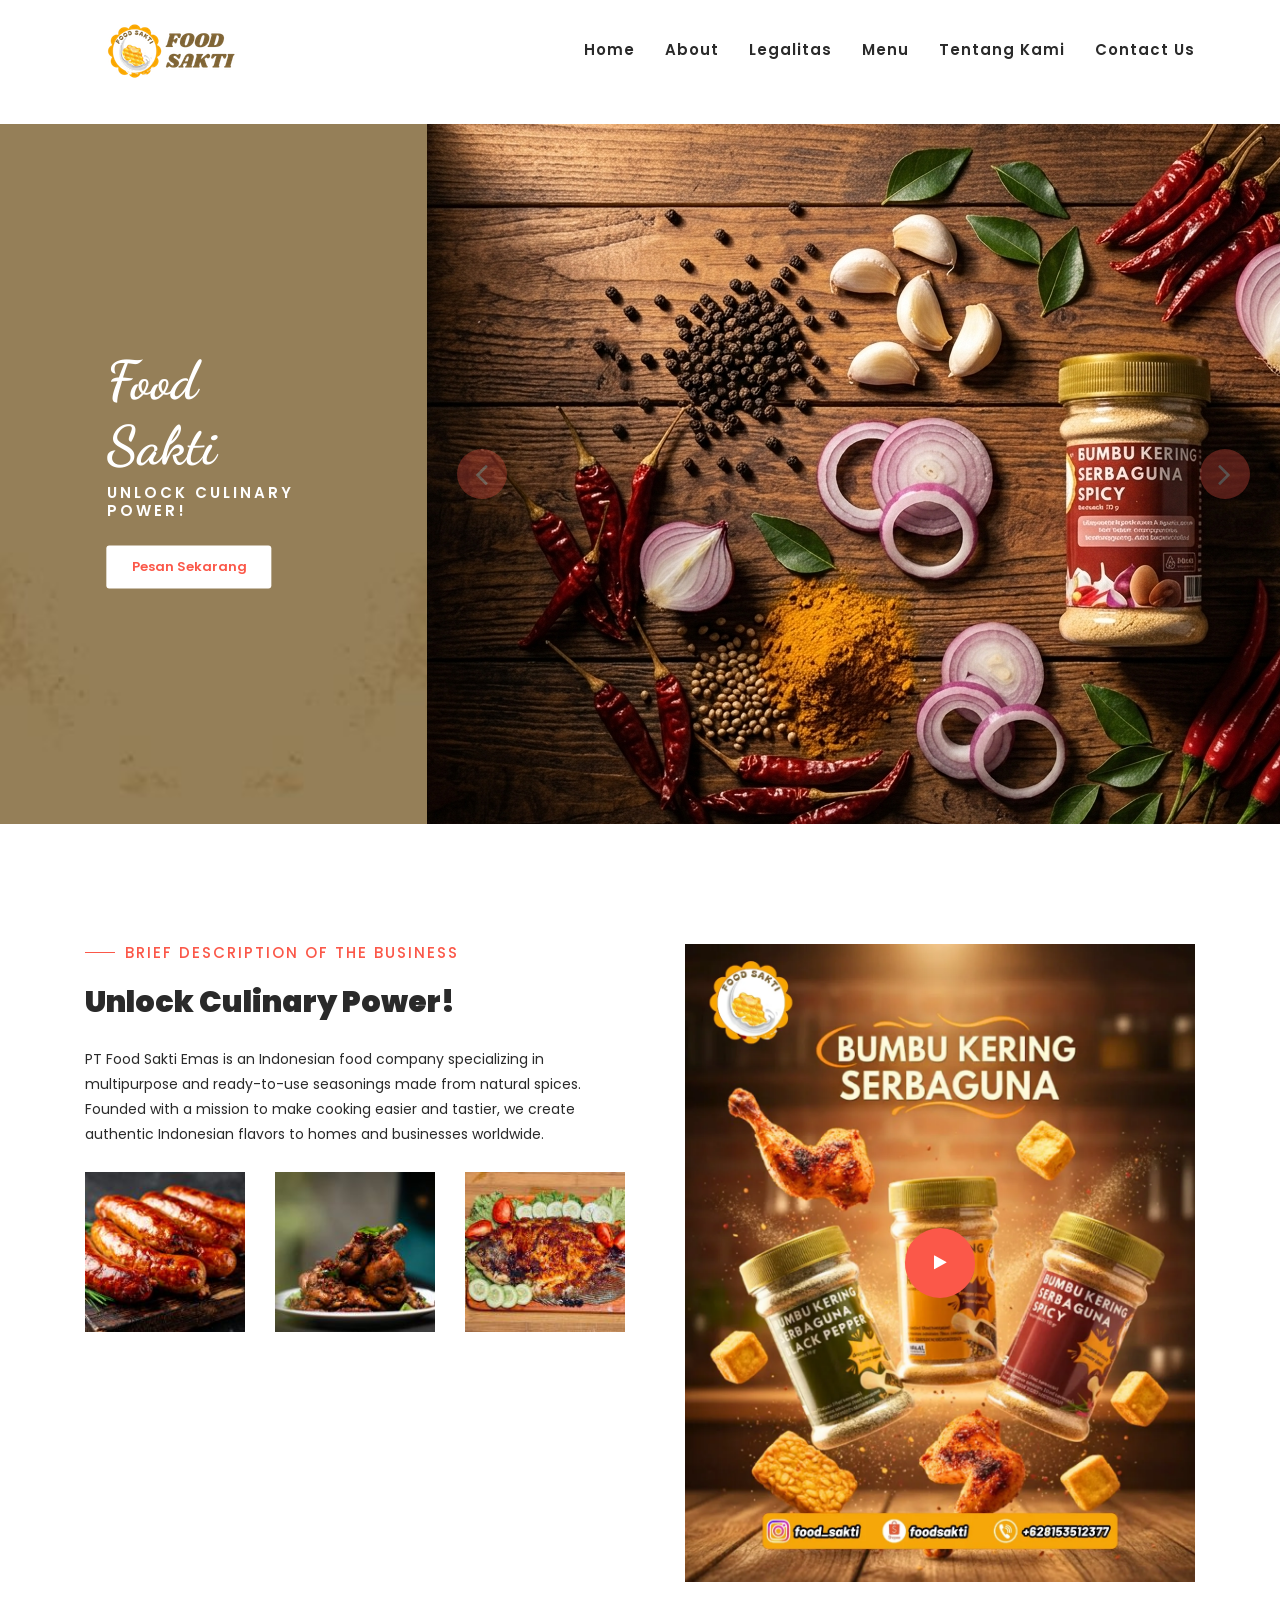
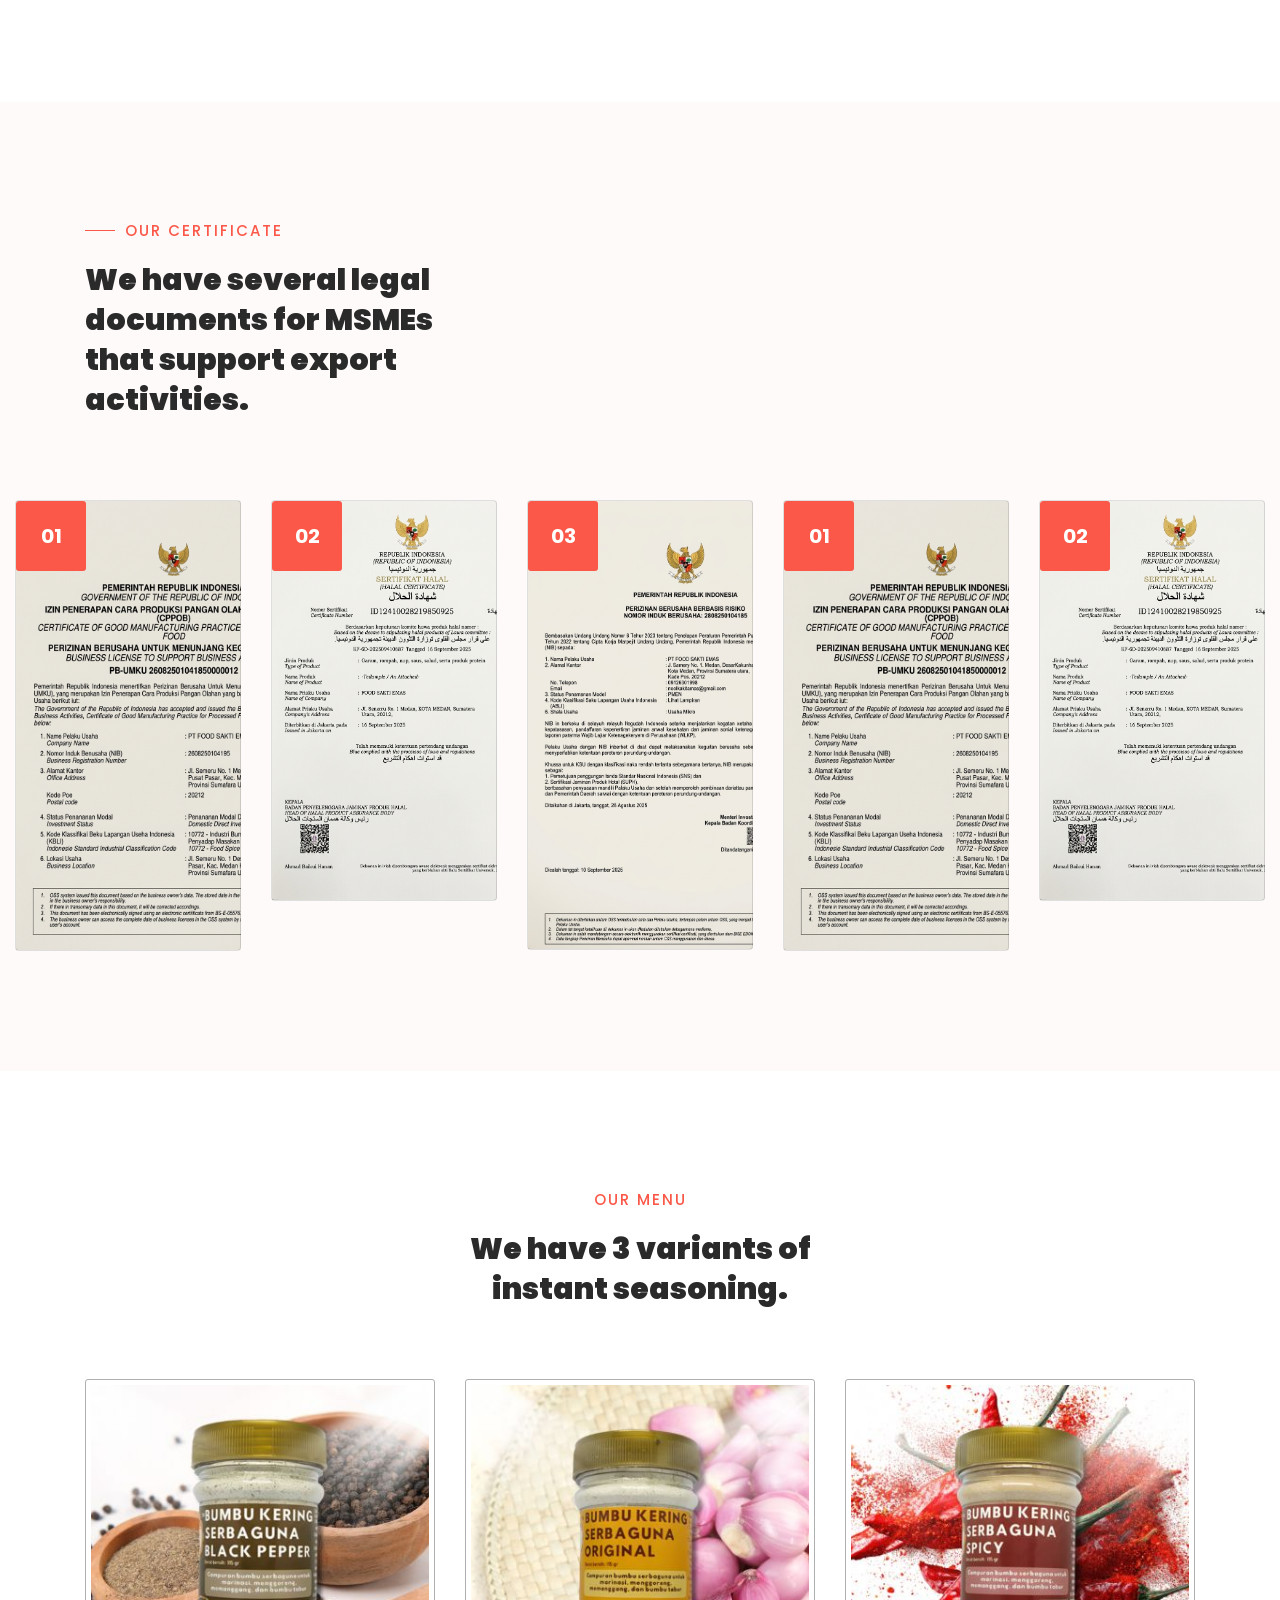
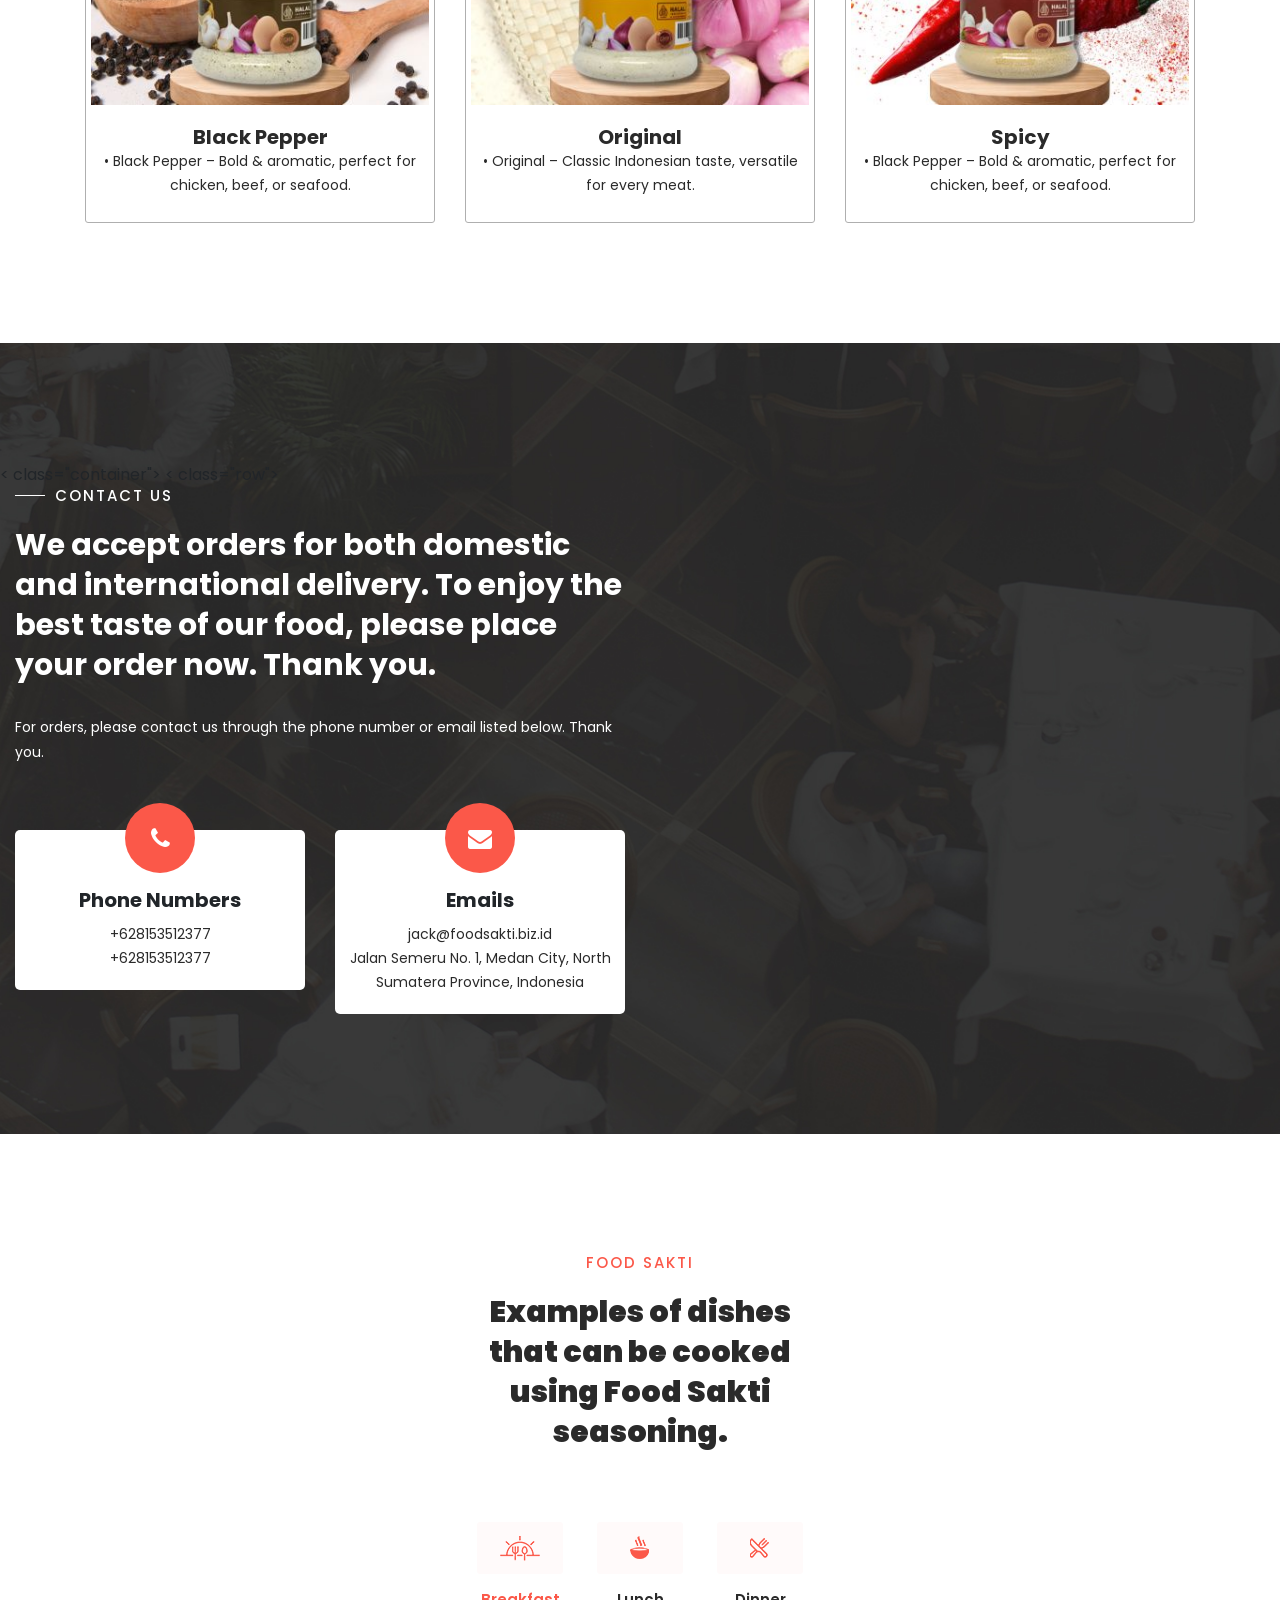
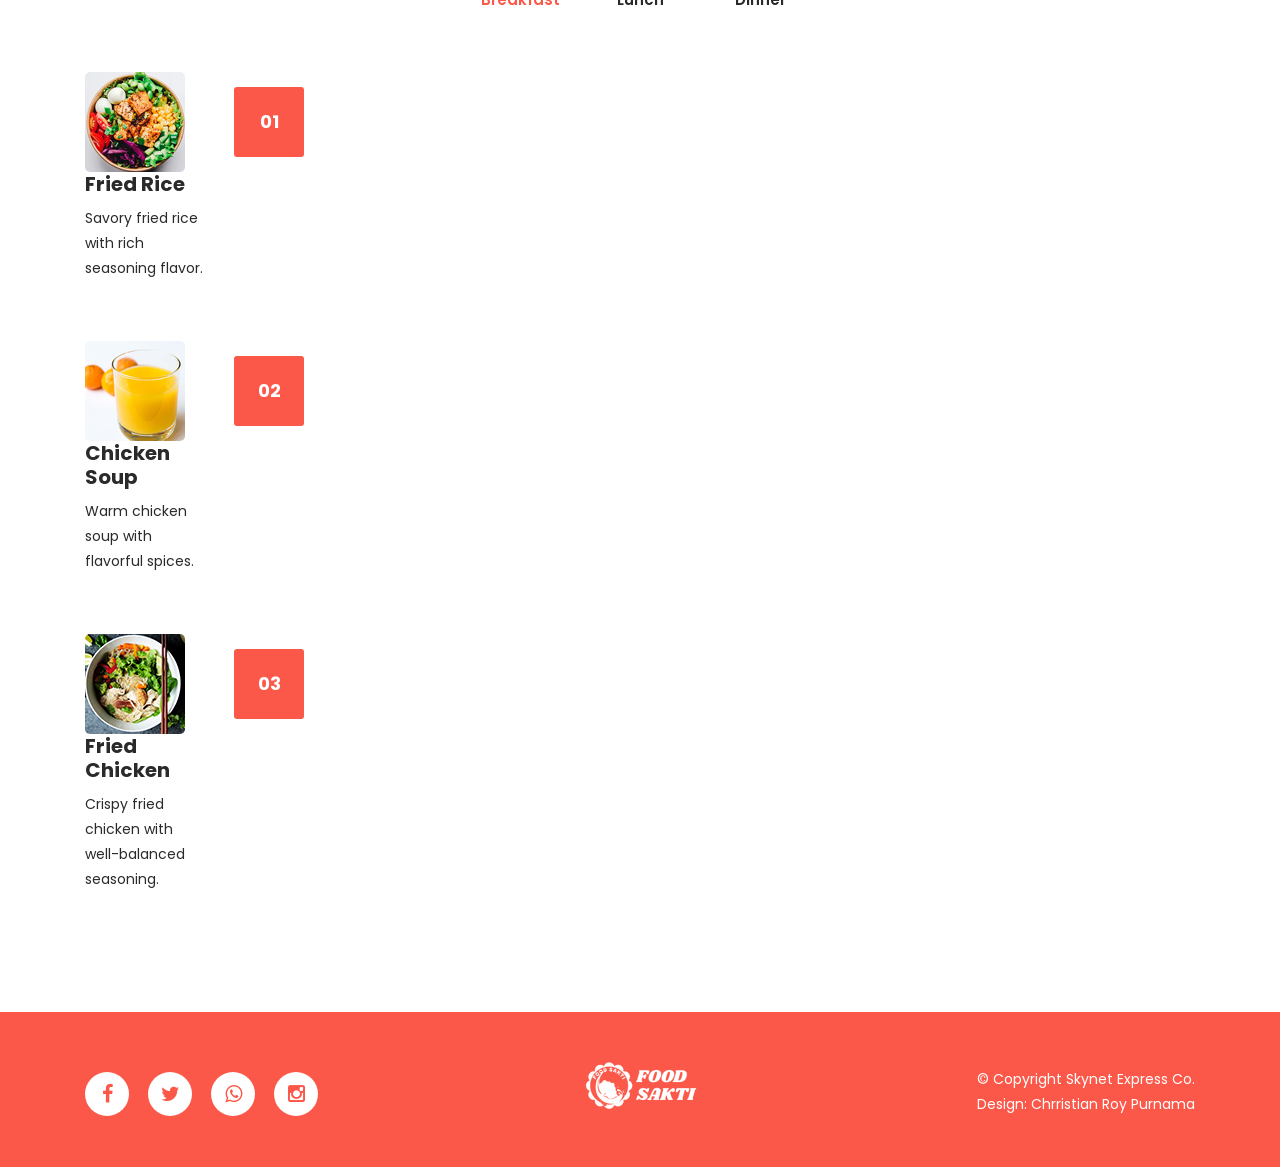
==== index.html @ 5af01b51 "first commit" ====
<!DOCTYPE html>
<html lang="en">

  <head>

    <meta charset="utf-8">
    <meta name="viewport" content="width=device-width, initial-scale=1, shrink-to-fit=no">
    <meta name="description" content="">
    <meta name="author" content="">
    <link href="https://fonts.googleapis.com/css?family=Poppins:100,200,300,400,500,600,700,800,900&display=swap" rel="stylesheet">
    <link href="https://fonts.googleapis.com/css2?family=Dancing+Script:wght@400;500;600;700&display=swap" rel="stylesheet">

    <title>Food Sakti - Unlock Culinary Power!</title>
<!--
    
TemplateMo 558 Klassy Cafe

https://templatemo.com/tm-558-klassy-cafe

-->
    <!-- Additional CSS Files -->
    <link rel="stylesheet" type="text/css" href="assets/css/bootstrap.min.css">

    <link rel="stylesheet" type="text/css" href="assets/css/font-awesome.css">

    <link rel="stylesheet" href="assets/css/templatemo-klassy-cafe.css">

    <link rel="stylesheet" href="assets/css/owl-carousel.css">

    <link rel="stylesheet" href="assets/css/lightbox.css">0

    </head>
    
    <body>
    
    <!-- ***** Preloader Start ***** -->
    <div id="preloader">
        <div class="jumper">
            <div></div>
            <div></div>
            <div></div>
        </div>
    </div>  
    <!-- ***** Preloader End ***** -->
    
    
    <!-- ***** Header Area Start ***** -->
    <header class="header-area header-sticky">
        <div class="container">
            <div class="row">
                <div class="col-12">
                    <nav class="main-nav">
                        <!-- ***** Logo Start ***** -->
                        <a href="index.html" class="logo">
                            <img src="assets/images/klassy-logo.png" align="klassy cafe html template">
                        </a>
                        <!-- ***** Logo End ***** -->
                        <!-- ***** Menu Start ***** -->
                        <ul class="nav">
                            <li class="scroll-to-section"><a href="#top" class="active">Home</a></li>
                            <li class="scroll-to-section"><a href="#about">About</a></li>
                           	
                        <!-- 
                            <li class="submenu">
                                <a href="javascript:;">Drop Down</a>
                                <ul>
                                    <li><a href="#">Drop Down Page 1</a></li>
                                    <li><a href="#">Drop Down Page 2</a></li>
                                    <li><a href="#">Drop Down Page 3</a></li>
                                </ul>
                            </li>
                        -->
                            <li class="scroll-to-section"><a href="#menu">Legalitas</a></li>
                            <li class="scroll-to-section"><a href="#chefs">Menu</a></li> 
                            <li class="scroll-to-section"><a href="hal2.html">tentang kami</a></li>
                            </li>
                            <!-- <li class=""><a rel="sponsored" href="https://templatemo.com" target="_blank">External URL</a></li> -->
                            <li class="scroll-to-section"><a href="#reservation">Contact Us</a></li> 
                        </ul>        
                        <a class='menu-trigger'>
                            <span>Menu</span>
                        </a>
                        <!-- ***** Menu End ***** -->
                    </nav>
                </div>
            </div>
        </div>
    </header>
    <!-- ***** Header Area End ***** -->

    <!-- ***** Main Banner Area Start ***** -->
    <div id="top">
        <div class="container-fluid">
            <div class="row">
                <div class="col-lg-4">
                    <div class="left-content">
                        <div class="inner-content">
                            <h4>Food Sakti</h4>
                            <h6>Unlock Culinary Power!</h6>
                            <div class="main-white-button scroll-to-section">
                                <a href="https://tr.ee/MQT4Ow40vq">Pesan Sekarang</a>
                            </div>
                        </div>
                    </div>
                </div>
                <div class="col-lg-8">
                    <div class="main-banner header-text">
                        <div class="Modern-Slider">
                          <!-- Item -->
                          <div class="item">
                            <div class="img-fill">
                                <img src="assets/images/slide-01.png" alt="">
                            </div>
                          </div>
                          <!-- // Item -->
                          <!-- Item -->
                          <div class="item">
                            <div class="img-fill">
                                <img src="assets/images/slide-02.png" alt="">
                            </div>
                          </div>
                          <!-- // Item -->
                          <!-- Item -->
                          <div class="item">
                            <div class="img-fill">
                                <img src="assets/images/slide-03.png" alt="">
                            </div>
                          </div>
                          <!-- // Item -->
                        </div>
                    </div>
                </div>
            </div>
        </div>
    </div>
    <!-- ***** Main Banner Area End ***** -->

    <!-- ***** About Area Starts ***** -->
    <section class="section" id="about">
        <div class="container">
            <div class="row">
                <div class="col-lg-6 col-md-6 col-xs-12">
                    <div class="left-text-content">
                        <div class="section-heading">
                            <h6>Brief description of the business</h6>
                            <h2>Unlock Culinary Power!</h2>
                        </div>
                        <p>PT Food Sakti Emas is an Indonesian food company specializing in multipurpose and ready-to-use seasonings made from natural spices. Founded with a mission to make cooking easier and tastier, we create authentic Indonesian flavors to homes and businesses worldwide.</p>
                        <div class="row">
                            <div class="col-4">
                                <img src="assets/images/about-thumb-01.jpg" alt="">
                            </div>
                            <div class="col-4">
                                <img src="assets/images/about-thumb-02.jpg" alt="">
                            </div>
                            <div class="col-4">
                                <img src="assets/images/about-thumb-03.jpg" alt="">
                            </div>
                        </div>
                    </div>
                </div>
                <div class="col-lg-6 col-md-6 col-xs-12">
                    <div class="right-content">
                        <div class="thumb">
                            <a rel="nofollow" href="http://youtube.com"><i class="fa fa-play"></i></a>
                            <img src="assets/images/about-video-bg.jpg" alt="">
                        </div>
                    </div>
                </div>
            </div>
        </div>
    </section>
    <!-- ***** About Area Ends ***** -->

    <!-- ***** Menu Area Starts ***** -->
    <section class="section" id="menu">
        <div class="container">
            <div class="row">
                <div class="col-lg-4">
                    <div class="section-heading">
                        <h6>Our certificate</h6>
                        <h2>We have several legal documents for MSMEs that support export activities.</h2>
                    </div>
                </div>
            </div>
        </div>
        <div class="menu-item-carousel">
            <div class="col-lg-12">
                <div class="owl-menu-item owl-carousel">
                    <div class="item">
                        <div class='card card1'>
                            <div class="price"><h6>01</h6></div>
                            <div class='info'>
                              <h1 class='title'>Certificate CPPOB</h1>
                              <p class='description'>A CPPOB Certificate is an official document issued by an authorized authority confirming that a company applies Good Processed Food Manufacturing Practices in producing and handling food products.</p>
                              <div class="main-text-button">
                                  <div class="scroll-to-section"><a href="#reservation">Make Reservation <i class="fa fa-angle-down"></i></a></div>
                              </div>
                            </div>
                        </div>
                    </div>
                    <div class="item">
                        <div class='card card2'>
                            <div class="price"><h6>02</h6></div>
                            <div class='info'>
                              <h1 class='title'>Certificate Halal</h1>
                              <p class='description'>A Halal Certificate is an official document issued by an authorized institution stating that a product complies with Islamic law and is permissible for consumption by Muslims.</p>
                              <div class="main-text-button">
                                  <div class="scroll-to-section"><a href="#reservation">Make Reservation <i class="fa fa-angle-down"></i></a></div>
                              </div>
                            </div>
                        </div>
                    </div>
                    <div class="item">
                        <div class='card card3'>
                            <div class="price"><h6>03</h6></div>
                            <div class='info'>
                              <h1 class='title'>Risk-Based Business Licensing</h1>
                              <p class='description'>A Risk-Based Business Licensing Certificate is an official document issued by the government that certifies a business has obtained permission to operate according to its risk level.</p>
                              <div class="main-text-button">
                                  <div class="scroll-to-section"><a href="#reservation">Make Reservation <i class="fa fa-angle-down"></i></a></div>
                              </div>
                            </div>
                        </div>
                    </div>
                </div>
            </div>
        </div>
    </section>
    <!-- ***** Menu Area Ends ***** -->

    <!-- ***** Chefs Area Starts ***** -->
    <section class="section" id="chefs">
        <div class="container">
            <div class="row">
                <div class="col-lg-4 offset-lg-4 text-center">
                    <div class="section-heading">
                        <h6>Our Menu</h6>
                        <h2>We have 3 variants of instant seasoning.</h2>
                    </div>
                </div>
            </div>
            <div class="row">
                <div class="col-lg-4">
                    <div class="chef-item">
                        <div class="thumb">
                            <div class="overlay"></div>
                            <ul class="social-icons">
                                <li><a href="#"><i class="fa fa-facebook"></i></a></li>
                                <li><a href="#"><i class="fa fa-twitter"></i></a></li>
                                <li><a href="#"><i class="fa fa-instagram"></i></a></li>
                            </ul>
                            <img src="assets/images/chefs-01.jpg" alt="Chef #1">
                        </div>
                        <div class="down-content">
                            <h4>Black Pepper</h4>
                            <span>•	Black Pepper – Bold & aromatic, perfect for chicken, beef, or seafood. </span>
                        </div>
                    </div>
                </div>
                <div class="col-lg-4">
                    <div class="chef-item">
                        <div class="thumb">
                            <div class="overlay"></div>
                            <ul class="social-icons">
                                <li><a href="#"><i class="fa fa-facebook"></i></a></li>
                                <li><a href="#"><i class="fa fa-twitter"></i></a></li>
                                <li><a href="#"><i class="fa fa-behance"></i></a></li>
                            </ul>
                            <img src="assets/images/chefs-02.jpg" alt="Chef #2">
                        </div>
                        <div class="down-content">
                            <h4>Original</h4>
                            <span>•	Original – Classic Indonesian taste, versatile for every meat. </span>
                        </div>
                    </div>
                </div>
                <div class="col-lg-4">
                    <div class="chef-item">
                        <div class="thumb">
                            <div class="overlay"></div>
                            <ul class="social-icons">
                                <li><a href="#"><i class="fa fa-facebook"></i></a></li>
                                <li><a href="#"><i class="fa fa-twitter"></i></a></li>
                                <li><a href="#"><i class="fa fa-google"></i></a></li>
                            </ul>
                            <img src="assets/images/chefs-03.jpg" alt="Chef #3">
                        </div>
                        <div class="down-content">
                            <h4>Spicy</h4>
                            <span>•	Black Pepper – Bold & aromatic, perfect for chicken, beef, or seafood. </span>
                        </div>
                    </div>
                </div>
            </div>
        </div>
    </section>
    <!-- ***** Chefs Area Ends ***** -->

    <!-- ***** Reservation Us Area Starts ***** -->
    <section class="section" id="reservation">
        < class="container">
            < class="row">
                <div class="col-lg-6 align-self-center">
                    <div class="left-text-content">
                        <div class="section-heading">
                            <h6>Contact Us</h6>
                            <h2>We accept orders for both domestic and international delivery. To enjoy the best taste of our food, please place your order now. Thank you.</h2>
                        </div>
                        <p>For orders, please contact us through the phone number or email listed below. Thank you.</p>
                        <div class="row">
                            <div class="col-lg-6">
                                <div class="phone">
                                    <i class="fa fa-phone"></i>
                                    <h4>Phone Numbers</h4>
                                    <span><a href="tel:+628153512377">+628153512377</a><br><a href="tel:+628153512377">+628153512377</a></span>
                                </div>
                            </div>
                            <div class="col-lg-6">
                                <div class="message">
                                    <i class="fa fa-envelope"></i>
                                    <h4>Emails</h4>
                                    <span><a href="mailto:jack@foodsakti.biz.id">jack@foodsakti.biz.id</a><br><a href="#">Jalan Semeru No. 1, Medan City, North Sumatera Province, Indonesia</a></span>
                                </div>
                            </div>
                        </div>
                    </div>
                </div>          
                    </div>
                </div>
            </div>
        </div>
    </section>
    <!-- ***** Reservation Area Ends ***** -->

    <!-- ***** Menu Area Starts ***** -->
    <section class="section" id="offers">
        <div class="container">
            <div class="row">
                <div class="col-lg-4 offset-lg-4 text-center">
                    <div class="section-heading">
                        <h6>Food Sakti</h6>
                        <h2>Examples of dishes that can be cooked using Food Sakti seasoning.</h2>
                    </div>
                </div>
            </div>
            <div class="row">
                <div class="col-lg-12">
                    <div class="row" id="tabs">
                        <div class="col-lg-12">
                            <div class="heading-tabs">
                                <div class="row">
                                    <div class="col-lg-6 offset-lg-3">
                                        <ul>
                                          <li><a href='#tabs-1'><img src="assets/images/tab-icon-01.png" alt="">Breakfast</a></li>
                                          <li><a href='#tabs-2'><img src="assets/images/tab-icon-02.png" alt="">Lunch</a></a></li>
                                          <li><a href='#tabs-3'><img src="assets/images/tab-icon-03.png" alt="">Dinner</a></a></li>
                                        </ul>
                                    </div>
                                </div>
                            </div>
                        </div>
                        <div class="col-lg-12">
                            <section class='tabs-content'>
                                <article id='tabs-1'>
                                    <div class="row">
                                        <div class="col-lg-6">
                                            <div class="row">
                                                <div class="left-list">
                                                    <div class="col-lg-12">
                                                        <div class="tab-item">
                                                            <img src="assets/images/tab-item-01.png" alt="">
                                                            <h4>Fried Rice</h4>
                                                            <p>Savory fried rice with rich seasoning flavor.</p>
                                                            <div class="price">
                                                                <h6>01</h6>
                                                            </div>
                                                        </div>
                                                    </div>
                                                    <div class="col-lg-12">
                                                        <div class="tab-item">
                                                            <img src="assets/images/tab-item-02.png" alt="">
                                                            <h4>Chicken Soup</h4>
                                                            <p>Warm chicken soup with flavorful spices.</p>
                                                            <div class="price">
                                                                <h6>02</h6>
                                                            </div>
                                                        </div>
                                                    </div>
                                                    <div class="col-lg-12">
                                                        <div class="tab-item">
                                                            <img src="assets/images/tab-item-03.png" alt="">
                                                            <h4>Fried Chicken</h4>
                                                            <p>Crispy fried chicken with well-balanced seasoning.</p>
                                                            <div class="price">
                                                                <h6>03</h6>
                                                            </div>
                                                        </div>
                                                    </div>
                                                </div>
                                            </div>
                                        </div>
                                        <div class="col-lg-6">
                                            <div class="row">
                                                <div class="right-list">
                                                    
                                                    
                                                </div>
                                            </div>
                                        </div>
                                    </div>
                                </article>  
                                <article id='tabs-2'>
                                    <div class="row">
                                        <div class="col-lg-6">
                                            <div class="row">
                                                <div class="left-list">
                                                    <div class="col-lg-12">
                                                        <div class="tab-item">
                                                            <img src="assets/images/tab-item-04.png" alt="">
                                                            <h4>Fried Noodles</h4>
                                                            <p>Delicious stir-fried noodles with a tasty seasoning mix.</p>
                                                            <div class="price">
                                                                <h6>04</h6>
                                                            </div>
                                                        </div>
                                                    </div>
                                                    <div class="col-lg-12">
                                                        <div class="tab-item">
                                                            <img src="assets/images/tab-item-05.png" alt="">
                                                            <h4>Stir-Fried Vegetables</h4>
                                                            <p>Fresh vegetables stir-fried with savory seasoning.</p>
                                                            <div class="price">
                                                                <h6>05</h6>
                                                            </div>
                                                        </div>
                                                    </div>
                                                    <div class="col-lg-12">
                                                        <div class="tab-item">
                                                            <img src="assets/images/tab-item-06.png" alt="">
                                                            <h4>Grilled Chicken</h4>
                                                            <p>Grilled chicken with aromatic spices.</p>
                                                            <div class="price">
                                                                <h6>06</h6>
                                                            </div>
                                                        </div>
                                                    </div>
                                                </div>
                                            </div>
                                        </div>
                                        <div class="col-lg-6">
                                            <div class="row">
                                                <div class="right-list">
                                                    
                                                </div>
                                            </div>
                                        </div>
                                    </div>
                                </article>  
                                <article id='tabs-3'>
                                    <div class="row">
                                        <div class="col-lg-6">
                                            <div class="row">
                                                <div class="left-list">
                                                    <div class="col-lg-12">
                                                        <div class="tab-item">
                                                            <img src="assets/images/tab-item-05.png" alt="">
                                                            <h4>Egg Fried Rice</h4>
                                                            <p>Simple egg fried rice with rich flavor.</p>
                                                            <div class="price">
                                                                <h6>07</h6>
                                                            </div>
                                                        </div>
                                                    </div>
                                                    <div class="col-lg-12">
                                                        <div class="tab-item">
                                                            <img src="assets/images/tab-item-03.png" alt="">
                                                            <h4>Tofu and Tempeh Stir Fry</h4>
                                                            <p>Tasty tofu and tempeh with savory seasoning.</p>
                                                            <div class="price">
                                                                <h6>08</h6>
                                                            </div>
                                                        </div>
                                                    </div>
                                                    <div class="col-lg-12">
                                                        <div class="tab-item">
                                                            <img src="assets/images/tab-item-02.png" alt="">
                                                            <h4>Seafood Fried Rice</h4>
                                                            <p>Flavorful fried rice with seafood taste.</p>
                                                            <div class="price">
                                                                <h6>09</h6>
                                                            </div>
                                                        </div>
                                                    </div>
                                                </div>
                                            </div>
                                        </div>
                                        <div class="col-lg-6">
                                            <div class="row">
                                                <div class="right-list">
                                                    
                                                </div>
                                            </div>
                                        </div>
                                    </div>
                                </article>   
                            </section>
                        </div>
                    </div>
                </div>
            </div>
        </div>
    </section>
    <!-- ***** Chefs Area Ends ***** --> 
    
    <!-- ***** Footer Start ***** -->
    <footer>
        <div class="container">
            <div class="row">
                <div class="col-lg-4 col-xs-12">
                    <div class="right-text-content">
                            <ul class="social-icons">
                                <li><a href=""><i class="fa fa-facebook"></i></a></li>
                                <li><a href=""><i class="fa fa-twitter"></i></a></li>
                                <li><a href="https://tr.ee/cF00LpeWxm"><i class="fa fa-whatsapp"></i></a></li>
                                <li><a href="https://tr.ee/MQT4Ow40vq"><i class="fa fa-instagram"></i></a></li>
                            </ul>
                    </div>
                </div>
                <div class="col-lg-4">
                    <div class="logo">
                        <a href="index.html"><img src="assets/images/putih.png" alt=""></a>
                    </div>
                </div>
                <div class="col-lg-4 col-xs-12">
                    <div class="left-text-content">
                        <p>© Copyright Skynet Express Co.
                        
                        <br>Design: Chrristian Roy Purnama</p>
                    </div>
                </div>
            </div>
        </div>
    </footer>

    <!-- jQuery -->
    <script src="assets/js/jquery-2.1.0.min.js"></script>

    <!-- Bootstrap -->
    <script src="assets/js/popper.js"></script>
    <script src="assets/js/bootstrap.min.js"></script>

    <!-- Plugins -->
    <script src="assets/js/owl-carousel.js"></script>
    <script src="assets/js/accordions.js"></script>
    <script src="assets/js/datepicker.js"></script>
    <script src="assets/js/scrollreveal.min.js"></script>
    <script src="assets/js/waypoints.min.js"></script>
    <script src="assets/js/jquery.counterup.min.js"></script>
    <script src="assets/js/imgfix.min.js"></script> 
    <script src="assets/js/slick.js"></script> 
    <script src="assets/js/lightbox.js"></script> 
    <script src="assets/js/isotope.js"></script> 
    
    <!-- Global Init -->
    <script src="assets/js/custom.js"></script>
    <script>

        $(function() {
            var selectedClass = "";
            $("p").click(function(){
            selectedClass = $(this).attr("data-rel");
            $("#portfolio").fadeTo(50, 0.1);
                $("#portfolio div").not("."+selectedClass).fadeOut();
            setTimeout(function() {
              $("."+selectedClass).fadeIn();
              $("#portfolio").fadeTo(50, 1);
            }, 500);
                
            });
        });

    </script>
  </body>
</html>
---- assets/css/templatemo-klassy-cafe.css ----
/*

TemplateMo 558 Klassy Cafe

https://templatemo.com/tm-558-klassy-cafe

*/

/* ---------------------------------------------
Table of contents
------------------------------------------------
01. font & reset css
02. reset
03. global styles
04. header
05. banner
06. features
07. testimonials
08. contact
09. footer
10. preloader
11. search
12. portfolio

--------------------------------------------- */
/* 
---------------------------------------------
font & reset css
--------------------------------------------- 
*/
@import url("https://fonts.googleapis.com/css?family=Poppins:100,200,300,400,500,600,700,800,900");
/* 
---------------------------------------------
reset
--------------------------------------------- 
*/
html, body, div, span, applet, object, iframe, h1, h2, h3, h4, h5, h6, p, blockquote, div
pre, a, abbr, acronym, address, big, cite, code, del, dfn, em, font, img, ins, kbd, q,
s, samp, small, strike, strong, sub, sup, tt, var, b, u, i, center, dl, dt, dd, ol, ul, li,
figure, header, nav, section, article, aside, footer, figcaption {
  margin: 0;
  padding: 0;
  border: 0;
  outline: 0;
}

.clearfix:after {
  content: ".";
  display: block;
  clear: both;
  visibility: hidden;
  line-height: 0;
  height: 0;
}

.clearfix {
  display: inline-block;
}

html[xmlns] .clearfix {
  display: block;
}

* html .clearfix {
  height: 1%;
}

ul, li {
  padding: 0;
  margin: 0;
  list-style: none;
}

header, nav, section, article, aside, footer, hgroup {
  display: block;
}

* {
  box-sizing: border-box;
}

html, body {
  font-family: 'Poppins', sans-serif;
  font-weight: 400;
  background-color: #fff;
  font-size: 16px;
  -ms-text-size-adjust: 100%;
  -webkit-font-smoothing: antialiased;
  -moz-osx-font-smoothing: grayscale;
}

a {
  text-decoration: none !important;
}

h1, h2, h3, h4, h5, h6 {
  margin-top: 0px;
  margin-bottom: 0px;
}

ul {
  margin-bottom: 0px;
}

p {
  font-size: 14px;
  line-height: 25px;
  color: #2a2a2a;
}

/* 
---------------------------------------------
global styles
--------------------------------------------- 
*/
html,
body {
  background: #fff;
  font-family: 'Poppins', sans-serif;
}

::selection {
  background: #fb5849;
  color: #fff;
}

::-moz-selection {
  background: #fb5849;
  color: #fff;
}

@media (max-width: 991px) {
  html, body {
    overflow-x: hidden;
  }
  .mobile-top-fix {
    margin-top: 30px;
    margin-bottom: 0px;
  }
  .mobile-bottom-fix {
    margin-bottom: 30px;
  }
  .mobile-bottom-fix-big {
    margin-bottom: 60px;
  }
}

.main-white-button a {
  font-size: 13px;
  color: #fb5849;
  background-color: #fff;
  padding: 12px 25px;
  display: inline-block;
  border-radius: 3px;
  font-weight: 600;
  transition: all .3s;
}

.main-white-button a:hover {
  opacity: 0.9;
}

.main-text-button a {
  font-size: 13px;
  color: #fff;
  font-weight: 600;
  transition: all .3s;
}

.main-text-button a:hover {
  opacity: 0.9;
}

.section-heading h6 {
  position: relative;
  font-size: 15px;
  color: #fb5849;
  font-weight: 500;
  letter-spacing: 2px;
  text-transform: uppercase;
  padding-left: 40px;
}

.section-heading h6:before {
  width: 30px;
  height: 1px;
  content: '';
  position: absolute;
  left: 0;
  top: 8px;
  background-color: #fb5849;
}

.section-heading h2 {
  line-height: 40px;
  margin-top: 20px;
  margin-bottom: 25px; 
  font-size: 30px;
  font-weight: 900;
  color: #2a2a2a;
}


/* 
---------------------------------------------
header
--------------------------------------------- 
*/

.background-header {
  background-color: #fff;
  height: 80px!important;
  position: fixed!important;
  top: 0px;
  left: 0px;
  right: 0px;
  box-shadow: 0px 0px 10px rgba(0,0,0,0.15)!important;
}

.background-header .logo,
.background-header .main-nav .nav li a {
  color: #1e1e1e!important;
}

.background-header .main-nav .nav li:hover a {
  color: #fb5849!important;
}

.background-header .nav li a.active {
  color: #fb5849!important;
}

.header-area {
  background-color: #fff;
  position: absolute;
  top: 0px;
  left: 0px;
  right: 0px;
  z-index: 100;
  height: 100px;
  -webkit-transition: all .5s ease 0s;
  -moz-transition: all .5s ease 0s;
  -o-transition: all .5s ease 0s;
  transition: all .5s ease 0s;
}

.header-area .main-nav {
  min-height: 80px;
  background: transparent;
}

.header-area .main-nav .logo {
  line-height: 100px;
  color: #fff;
  font-size: 28px;
  font-weight: 700;
  text-transform: uppercase;
  letter-spacing: 2px;
  float: left;
  -webkit-transition: all 0.3s ease 0s;
  -moz-transition: all 0.3s ease 0s;
  -o-transition: all 0.3s ease 0s;
  transition: all 0.3s ease 0s;
}

.background-header .main-nav .logo {
  line-height: 75px;
}

.background-header .nav {
  margin-top: 20px !important;
}

.header-area .main-nav .nav {
  float: right;
  margin-top: 30px;
  margin-right: 0px;
  background-color: transparent;
  -webkit-transition: all 0.3s ease 0s;
  -moz-transition: all 0.3s ease 0s;
  -o-transition: all 0.3s ease 0s;
  transition: all 0.3s ease 0s;
  position: relative;
  z-index: 999;
}

.header-area .main-nav .nav li {
  padding-left: 15px;
  padding-right: 15px;
}

.header-area .main-nav .nav li:last-child {
  padding-right: 0px;
}

.header-area .main-nav .nav li a {
  display: block;
  font-weight: 600;
  font-size: 15px;
  color: #2a2a2a;
  text-transform: capitalize;
  -webkit-transition: all 0.3s ease 0s;
  -moz-transition: all 0.3s ease 0s;
  -o-transition: all 0.3s ease 0s;
  transition: all 0.3s ease 0s;
  height: 40px;
  line-height: 40px;
  border: transparent;
  letter-spacing: 1px;
}

.header-area .main-nav .nav li a {
  color: #2a2a2a;
}

.header-area .main-nav .nav li:hover a,
.header-area .main-nav .nav li a.active {
  color: #fb5849!important;
}

.background-header .main-nav .nav li:hover a,
.background-header .main-nav .nav li a.active {
  color: #fb5849!important;
  opacity: 1;
}

.header-area .main-nav .nav li.submenu {
  position: relative;
  padding-right: 30px;
}

.header-area .main-nav .nav li.submenu:after {
  font-family: FontAwesome;
  content: "\f107";
  font-size: 12px;
  color: #2a2a2a;
  position: absolute;
  right: 18px;
  top: 12px;
}

.background-header .main-nav .nav li.submenu:after {
  color: #2a2a2a;
}

.header-area .main-nav .nav li.submenu ul {
  position: absolute;
  width: 200px;
  box-shadow: 0 2px 28px 0 rgba(0, 0, 0, 0.06);
  overflow: hidden;
  top: 50px;
  opacity: 0;
  transform: translateY(+2em);
  visibility: hidden;
  z-index: -1;
  transition: all 0.3s ease-in-out 0s, visibility 0s linear 0.3s, z-index 0s linear 0.01s;
}

.header-area .main-nav .nav li.submenu ul li {
  margin-left: 0px;
  padding-left: 0px;
  padding-right: 0px;
}

.header-area .main-nav .nav li.submenu ul li a {
  opacity: 1;
  display: block;
  background: #f7f7f7;
  color: #2a2a2a!important;
  padding-left: 20px;
  height: 40px;
  line-height: 40px;
  -webkit-transition: all 0.3s ease 0s;
  -moz-transition: all 0.3s ease 0s;
  -o-transition: all 0.3s ease 0s;
  transition: all 0.3s ease 0s;
  position: relative;
  font-size: 13px;
  font-weight: 400;
  border-bottom: 1px solid #eee;
}

.header-area .main-nav .nav li.submenu ul li a:hover {
  background: #fff;
  color: #fb5849!important;
  padding-left: 25px;
}

.header-area .main-nav .nav li.submenu ul li a:hover:before {
  width: 3px;
}

.header-area .main-nav .nav li.submenu:hover ul {
  visibility: visible;
  opacity: 1;
  z-index: 1;
  transform: translateY(0%);
  transition-delay: 0s, 0s, 0.3s;
}

.header-area .main-nav .menu-trigger {
  cursor: pointer;
  display: block;
  position: absolute;
  top: 33px;
  width: 32px;
  height: 40px;
  text-indent: -9999em;
  z-index: 99;
  right: 40px;
  display: none;
}

.background-header .main-nav .menu-trigger {
  top: 23px;
}

.header-area .main-nav .menu-trigger span,
.header-area .main-nav .menu-trigger span:before,
.header-area .main-nav .menu-trigger span:after {
  -moz-transition: all 0.4s;
  -o-transition: all 0.4s;
  -webkit-transition: all 0.4s;
  transition: all 0.4s;
  background-color: #1e1e1e;
  display: block;
  position: absolute;
  width: 30px;
  height: 2px;
  left: 0;
}

.background-header .main-nav .menu-trigger span,
.background-header .main-nav .menu-trigger span:before,
.background-header .main-nav .menu-trigger span:after {
  background-color: #1e1e1e;
}

.header-area .main-nav .menu-trigger span:before,
.header-area .main-nav .menu-trigger span:after {
  -moz-transition: all 0.4s;
  -o-transition: all 0.4s;
  -webkit-transition: all 0.4s;
  transition: all 0.4s;
  background-color: #1e1e1e;
  display: block;
  position: absolute;
  width: 30px;
  height: 2px;
  left: 0;
  width: 75%;
}

.background-header .main-nav .menu-trigger span:before,
.background-header .main-nav .menu-trigger span:after {
  background-color: #1e1e1e;
}

.header-area .main-nav .menu-trigger span:before,
.header-area .main-nav .menu-trigger span:after {
  content: "";
}

.header-area .main-nav .menu-trigger span {
  top: 16px;
}

.header-area .main-nav .menu-trigger span:before {
  -moz-transform-origin: 33% 100%;
  -ms-transform-origin: 33% 100%;
  -webkit-transform-origin: 33% 100%;
  transform-origin: 33% 100%;
  top: -10px;
  z-index: 10;
}

.header-area .main-nav .menu-trigger span:after {
  -moz-transform-origin: 33% 0;
  -ms-transform-origin: 33% 0;
  -webkit-transform-origin: 33% 0;
  transform-origin: 33% 0;
  top: 10px;
}

.header-area .main-nav .menu-trigger.active span,
.header-area .main-nav .menu-trigger.active span:before,
.header-area .main-nav .menu-trigger.active span:after {
  background-color: transparent;
  width: 100%;
}

.header-area .main-nav .menu-trigger.active span:before {
  -moz-transform: translateY(6px) translateX(1px) rotate(45deg);
  -ms-transform: translateY(6px) translateX(1px) rotate(45deg);
  -webkit-transform: translateY(6px) translateX(1px) rotate(45deg);
  transform: translateY(6px) translateX(1px) rotate(45deg);
  background-color: #1e1e1e;
}

.background-header .main-nav .menu-trigger.active span:before {
  background-color: #1e1e1e;
}

.header-area .main-nav .menu-trigger.active span:after {
  -moz-transform: translateY(-6px) translateX(1px) rotate(-45deg);
  -ms-transform: translateY(-6px) translateX(1px) rotate(-45deg);
  -webkit-transform: translateY(-6px) translateX(1px) rotate(-45deg);
  transform: translateY(-6px) translateX(1px) rotate(-45deg);
  background-color: #1e1e1e;
}

.background-header .main-nav .menu-trigger.active span:after {
  background-color: #1e1e1e;
}

.header-area.header-sticky {
  min-height: 80px;
}

.header-area .nav {
  margin-top: 30px;
}

.header-area.header-sticky .nav li a.active {
  color: #fb5849;
}

@media (max-width: 1200px) {
  .header-area .main-nav .nav li {
    padding-left: 12px;
    padding-right: 12px;
  }
  .header-area .main-nav:before {
    display: none;
  }
}

@media (max-width: 767px) {
  .header-area .main-nav .logo {
    color: #1e1e1e;
  }
  .header-area.header-sticky .nav li a:hover,
  .header-area.header-sticky .nav li a.active {
    color: #fb5849!important;
    opacity: 1;
  }
  .header-area.header-sticky .nav li.search-icon a {
    width: 100%;
  }
  .header-area {
    background-color: #f7f7f7;
    padding: 0px 15px;
    height: 100px;
    box-shadow: none;
    text-align: center;
  }
  .header-area .container {
    padding: 0px;
  }
  .header-area .logo {
    margin-left: 30px;
  }
  .header-area .menu-trigger {
    display: block !important;
  }
  .header-area .main-nav {
    overflow: hidden;
  }
  .header-area .main-nav .nav {
    float: none;
    width: 100%;
    display: none;
    -webkit-transition: all 0s ease 0s;
    -moz-transition: all 0s ease 0s;
    -o-transition: all 0s ease 0s;
    transition: all 0s ease 0s;
    margin-left: 0px;
  }
  .header-area .main-nav .nav li:first-child {
    border-top: 1px solid #eee;
  }
  .header-area.header-sticky .nav {
    margin-top: 100px !important;
  }
  .header-area .main-nav .nav li {
    width: 100%;
    background: #fff;
    border-bottom: 1px solid #eee;
    padding-left: 0px !important;
    padding-right: 0px !important;
  }
  .header-area .main-nav .nav li a {
    height: 50px !important;
    line-height: 50px !important;
    padding: 0px !important;
    border: none !important;
    background: #f7f7f7 !important;
    color: #191a20 !important;
  }
  .header-area .main-nav .nav li a:hover {
    background: #eee !important;
    color: #fb5849!important;
  }
  .header-area .main-nav .nav li.submenu ul {
    position: relative;
    visibility: inherit;
    opacity: 1;
    z-index: 1;
    transform: translateY(0%);
    transition-delay: 0s, 0s, 0.3s;
    top: 0px;
    width: 100%;
    box-shadow: none;
    height: 0px;
  }
  .header-area .main-nav .nav li.submenu ul li a {
    font-size: 12px;
    font-weight: 400;
  }
  .header-area .main-nav .nav li.submenu ul li a:hover:before {
    width: 0px;
  }
  .header-area .main-nav .nav li.submenu ul.active {
    height: auto !important;
  }
  .header-area .main-nav .nav li.submenu:after {
    color: #3B566E;
    right: 25px;
    font-size: 14px;
    top: 15px;
  }
  .header-area .main-nav .nav li.submenu:hover ul, .header-area .main-nav .nav li.submenu:focus ul {
    height: 0px;
  }
}

@media (min-width: 767px) {
  .header-area .main-nav .nav {
    display: flex !important;
  }
}


/* 
---------------------------------------------
banner
--------------------------------------------- 
*/

#top {
  padding-top: 100px;
}

#top .col-lg-4,
#top .col-lg-8 {
  padding: 0px;
}

#top .left-content {
  background-image: url(../images/top-left-bg.jpg);
  background-position: center center;
  background-repeat: no-repeat;
  background-size: cover;
  position: relative;
  width: 100%;
  height: 100%;
}

#top .left-content .inner-content {
  position: absolute;
  top: 50%;
  transform: translate(-50%, -50%);
  left: 50%;
}

#top .left-content h4 {
  font-family: 'Dancing Script', cursive;
  color: #fff;
  font-size: 54px;
  font-weight: 700;
}

#top .left-content h6 {
  font-size: 15px;
  text-transform: uppercase;
  font-weight: 600;
  color: #fff;
  letter-spacing: 3px;
  margin-top: 5px;
}

#top .left-content .main-white-button  {
  margin-top: 25px;
  margin-bottom: 10px;
}

#top .left-content .main-white-button a {
  display: inline-block;
}

/* ==== Main CSS === */
.img-fill{
  width: 100%;
  display: block;
  overflow: hidden;
  position: relative;
  text-align: center
}

.img-fill img {
  min-height: 100%;
  min-width: 100%;
  position: relative;
  display: inline-block;
  max-width: none;
}

*,
*:before,
*:after {
  -webkit-box-sizing: border-box;
  box-sizing: border-box;
  -webkit-font-smoothing: antialiased;
  -moz-osx-font-smoothing: grayscale;
}

.Grid1k {
  padding: 0 15px;
  max-width: 1200px;
  margin: auto;
}

.blocks-box,
.slick-slider {
  margin: 0;
  padding: 0!important;
}

.slick-slide {
  float: left /* If RTL Make This Right */ ;
  padding: 0;
}

/* ==== Slider Style === */
.Modern-Slider .item .img-fill{
  height:100%;
  max-height: 700px;
  background:#000;
}

.Modern-Slider .item .info > div{
  display:inline-block!important;
  vertical-align:middle;
}

.Modern-Slider .NextArrow {
  position:absolute;
  top:50%;
  transform: translateY(-25px);
  right:30px;
  width: 50px;
  height: 50px;
  background-color: #fb5849;
  border:0 none;
  line-height: 44px;
  border-radius: 50%;
  text-align:center;
  font-size: 36px;
  font-family: 'FontAwesome';
  color:#FFF;
  z-index:5;
  outline: none;
  opacity: 0.3;
  transition: all .3s;
}

.Modern-Slider .NextArrow:hover {
  opacity: 1;
}

.Modern-Slider .NextArrow:before{
  content:'\f105';
}

.Modern-Slider .PrevArrow {
  position:absolute;
  top:50%;
  transform: translateY(-25px);
  left:30px;
  width: 50px;
  height: 50px;
  background-color: #fb5849;
  border:0 none;
  line-height: 44px;
  border-radius: 50%;
  text-align:center;
  font-size: 36px;
  font-family: 'FontAwesome';
  color:#FFF;
  z-index:5;
  outline: none;
  opacity: 0.3;
  transition: all .3s;
}

.Modern-Slider .PrevArrow:hover {
  opacity: 1;
}

.Modern-Slider .PrevArrow:before{
  content:'\f104';
}

ul.slick-dots {
  display: none!important;
}

.Modern-Slider .item.slick-active{
  animation:Slick-FastSwipeIn 1s both;
}

.Modern-Slider .buttons {
  position: relative;
}

.Modern-Slider {background:#000;}


/* ==== Slick Slider Css Ruls === */
.slick-slider{position:relative;display:block;-webkit-user-select:none;-moz-user-select:none;-ms-user-select:none;user-select:none;-webkit-touch-callout:none;-khtml-user-select:none;-ms-touch-action:pan-y;touch-action:pan-y;-webkit-tap-highlight-color:transparent}
.slick-list{position:relative;display:block;overflow:hidden;margin:0;padding:0}
.slick-list:focus{outline:none}.slick-list.dragging{cursor:hand}
.slick-slider .slick-track,.slick-slider .slick-list{-webkit-transform:translate3d(0,0,0);-ms-transform:translate3d(0,0,0);transform:translate3d(0,0,0)}
.slick-track{position:relative;top:0;left:0;display:block}
.slick-track:before,.slick-track:after{display:table;content:''}.slick-track:after{clear:both}
.slick-loading .slick-track{visibility:hidden}
.slick-slide{display:none;float:left /* If RTL Make This Right */ ;height:100%;min-height:1px}
.slick-slide.dragging img{pointer-events:none}
.slick-initialized .slick-slide{display:block}
.slick-loading .slick-slide{visibility:hidden}
.slick-vertical .slick-slide{display:block;height:auto;border:1px solid transparent}


/*
---------------------------------------------
about
---------------------------------------------
*/

#about {
  margin-top: 20px;
  padding: 100px 0px 0px 0px;
  position: relative;
  z-index: 9;
}

#about .section-heading h2 {
  padding-right: 120px;
}

#about img {
  width: 100%;
  overflow: hidden;
}

#about .left-text-content p {
  margin-bottom: 25px;
}

#about .right-content {
  margin-left: 30px;
}

#about .right-content .thumb {
  position: relative;
}

#about .right-content .thumb a {
  position: absolute;
  left: 50%;
  top: 50%;
  width: 70px;
  height: 70px;
  display: inline-block;
  line-height: 70px;
  text-align: center;
  background-color: #fb5849;
  color: #fff;
  border-radius: 50%;
  transform: translate(-35px, -35px);
  transition: all .3s;
}

#about .right-content .thumb a:hover {
  opacity: .9;
}


/*
---------------------------------------------
menu
---------------------------------------------
*/

#menu {
  margin-top: 120px;
  background-color: #fffafa;
  padding: 120px 0px;
}

#menu .section-heading {
  margin-bottom: 80px;
}

.card {
  margin: 0 auto;
  max-width: 100%;
  min-height: 400px;
  overflow: hidden;
  background-size: cover;
  background-repeat: no-repeat;
  overflow: hidden;
}

.card1 {
  background-image: url(../images/menu-item-01.png);
}
.card2 {
  background-image: url(../images/menu-item-02.png);
}
.card3 {
  background-image: url(../images/menu-item-03.png);
}



.info {
  position: relative;
  width: 100%;
  background-color: #fb5849;
  border: 1px solid #fb5849;
  transform: translateY(100%)
  translateY(120px)
  translateZ(0);
  transition: transform 0.5s ease-out;
}

.card:hover .info,
.card:hover .info:before {
  transform: translateY(200px) translateZ(0);
}

.title {
  margin: 0;
  padding: 30px 30px 20px 30px;
  font-size: 20px;
  font-weight: 700;
  color: #fff;
}

.description {
  padding: 0px 30px;
  color: #fff;
}

#menu .price h6 {
  position: absolute;
  width: 70px;
  height: 70px;
  background-color: #fb5849;
  font-size: 20px;
  font-weight: 700;
  color: #fff;
  border-radius: 3px;
  text-align: center;
  line-height: 70px;
}

#menu .card .main-text-button {
  margin-left: 30px;
  margin-top: 20px;
  padding-bottom: 30px;
}

#menu .owl-menu-item {
  position: relative;
}

#menu .owl-nav {
  text-align: center;
  position: absolute;
  width: 100%;
  bottom: -80px;
  transform: translateY(5px);
}

#menu .owl-dots {
  display: none;
}
    
#menu .owl-nav .owl-prev{
  margin-right: 10px;
  outline: none;
}

#menu .owl-nav .owl-prev span,
#menu .owl-nav .owl-next span {
  opacity: 0;
}

#menu .owl-nav .owl-prev:before {
  display: inline-block;
  font-family: 'FontAwesome';
  color: #fb5849;
  font-size: 25px;
  font-weight: 700;
  content: '\f104';
}

#menu .owl-nav .owl-prev {
  opacity: 0.75;
  transition: all .5s;
}

#menu .owl-nav .owl-prev:hover {
  opacity: 1;
}

#menu .owl-nav .owl-next {
  opacity: 0.75;
  transition: all .5s;
}

#menu .owl-nav .owl-next:hover {
  opacity: 1;
}

#menu .owl-nav .owl-next{
  margin-left: 10px;
  outline: none;
}

#menu .owl-nav .owl-next:before {
  display: inline-block;
  font-family: 'FontAwesome';
  color: #fb5849;
  font-size: 25px;
  font-weight: 700;
  content: '\f105';
}


/*
---------------------------------------------
chefs
---------------------------------------------
*/

#chefs {
  padding-top: 120px;
}

#chefs .section-heading {
  margin-bottom: 70px;
}

#chefs .section-heading h6 {
  padding-left: 0px;
}

#chefs .section-heading h6:before {
  display: none;
}

#chefs .chef-item {
  text-align: center;
  border: 1px solid #afafaf;
  padding: 5px;
  transition: all .5s;
  border-radius: 3px;
}

#chefs .chef-item:hover {
  border-color: #fb5849;
}

#chefs .chef-item:hover .down-content h4 {
  color: #fb5849;
}

#chefs .chef-item .thumb {
  position: relative;
}

#chefs .chef-item .thumb img {
  width: 100%;
  overflow: hidden;
  position: relative;
}

#chefs .chef-item .thumb .overlay {
  position: absolute;
  background-color: #2a2a2a;
  border-radius: 3px;
  top: 0;
  bottom: 0;
  left: 0;
  right: 0;
  z-index: 1;
  opacity: 0;
  visibility: hidden;
  transition: all .3s;
}

#chefs .chef-item .thumb ul.social-icons {
  position: absolute;
  z-index: 11;
  top: 50%;
  left: 50%;
  transform: translate(-50%, -50%);
  width: 100%;
  transition: all .5s;
  opacity: 0;
  visibility: hidden;
}

#chefs .chef-item .thumb ul.social-icons li {
  display: inline-block;
  margin: 0px 5px;
}

#chefs .chef-item .thumb ul.social-icons li a {
  width: 40px;
  height: 40px;
  background-color: #fff;
  color: #2a2a2a;
  border-radius: 50%;
  text-align: center;
  line-height: 40px;
  display: inline-block;
  transition: all .5s;
}

#chefs .chef-item .thumb ul.social-icons li a:hover {
  background-color: #fb5849;
}

#chefs .chef-item:hover .overlay {
  opacity: .9;
  visibility: visible;
}

#chefs .chef-item:hover ul.social-icons {
  opacity: 1;
  visibility: visible;
}

#chefs .chef-item .down-content {
  padding: 20px 0px;
}

#chefs .chef-item .down-content h4 {
  transition: all .3s;
  font-size: 20px;
  font-weight: 700;
  color: #2a2a2a;
}

#chefs .chef-item .down-content span {
  font-size: 14px;
  color: #2a2a2a;
}


/* 
---------------------------------------------
reservation
--------------------------------------------- 
*/

#reservation .section-heading {
  margin-bottom: 30px;
}

#reservation .section-heading h6 {
  color: #fff;
}

#reservation .section-heading h2 {
  color: #fff;
  font-weight: 700;
}

#reservation .section-heading h6:before {
  background-color: #fff;
}

#reservation p {
  color: #fff;
  margin-bottom: 65px;
}

#reservation {
  margin-top: 120px;
  padding: 120px 0px;
  background-image: url(../images/reservation-bg.jpg);
  background-position: center center;
  background-repeat: no-repeat;
  background-size: cover;
}

#reservation .phone,
#reservation .message {
  background-color: #fff;
  border-radius: 5px;
  text-align: center;
  padding: 0px 0px 20px 0px;
}

#reservation .phone i,
#reservation .message i {
  width: 70px;
  height: 70px;
  display: inline-block;
  text-align: center;
  line-height: 70px;
  color: #fff;
  background-color: #fb5849;
  border-radius: 50%;
  font-size: 24px;
  margin-top: -35px;
  text-align: center;
  margin-left: auto;
  margin-right: auto;
}

#reservation .phone h4,
#reservation .message h4 {
  font-size: 20px;
  font-weight: 700;
  margin-top: 15px;
  margin-bottom: 10px;
}

#reservation .phone span a,
#reservation .message span a {
  font-size: 14px;
  color: #2a2a2a;
  transition: all .3s;
}

#reservation .phone span a:hover,
#reservation .message span a:hover {
  color: #fb5849;
}

#contact {
  margin-left: 30px;
  padding: 45px 30px;
  background-color: #fff;
  border-radius: 5px;
}

#contact h4 {
  text-align: center;
  font-weight: 700;
  font-size: 30px;
  color: #2a2a2a;
  margin-bottom: 30px;
}

.datepicker-days {
  padding: 30px;
  cursor: pointer;
}

.contact-form input,
.contact-form textarea,
.contact-form select {
  color: #2a2a2a;
  font-size: 14px;
  border: 1px solid #ddd;
  background-color: #fff;
  width: 100%;
  height: 46px;
  border-radius: 5px;
  outline: none;
  padding-top: 3px;
  padding-left: 20px;
  padding-right: 20px;
  -webkit-appearance: none;
  -moz-appearance: none;
  appearance: none;
  margin-bottom: 15px;
}

.contact-form input:focus,
.contact-form textarea:focus,
.contact-form select:focus {
  border-color: #fb5849;
}

.contact-form button {
  margin-top: -10px;
  font-size: 13px;
  color: #fff;
  background-color: #fb5849;
  padding: 12px 25px;
  width: 100%;
  box-shadow: none;
  border: none;
  display: inline-block;
  border-radius: 3px;
  font-weight: 600;
  transition: all .3s;
}

.contact-form button:hover {
  opacity: .9;
}

.contact-form textarea {
  height: 150px;
  resize: none;
  padding: 20px;
}

.contact-form ::-webkit-input-placeholder { /* Edge */
  color: #2a2a2a;
}

.contact-form :-ms-input-placeholder { /* Internet Explorer 10-11 */
  color: #2a2a2a;
}

.contact-form ::placeholder {
  color: #2a2a2a;
}

/*
---------------------------------------------
offers
---------------------------------------------
*/

#offers {
  padding-top: 120px;
}

#offers .section-heading {
  margin-bottom: 70px;
}

#offers .section-heading h6 {
  padding-left: 0px;
}

#offers .section-heading h6:before {
  display: none;
}

#offers .heading-tabs {
  text-align: center;
}

#offers .heading-tabs .main-dark-button {
  text-align: right;
}

#offers #tabs ul {
  padding: 0;
}
#offers #tabs ul li {
  display: inline-block;
  margin: 0px 15px;
}
#offers #tabs ul li:last-child {
  margin-right: 0px;
}
#offers #tabs ul li:first-child {
  margin-left: 0px;
}
#offers #tabs ul li a {
  text-transform: capitalize;
  width: 100%;
  display: inline-block;
  font-size: 15px;
  color: #2a2a2a;
  font-weight: 600;
  transition: all 0.3s;
  text-align: center;
}

#offers #tabs ul li a img {
  display: block;
  margin: 0 auto 15px auto;
}
#offers #tabs ul .ui-tabs-active a {
  color: #fb5849;
  position: relative;
}
#offers #tabs ul .ui-tabs-active span {
  color: #1e1e1e;
}
#offers .tabs-content {
  margin-top: 60px;
  text-align: left;
  display: inline-block;
  transition: all 0.3s;
}
#offers .tabs-content .tab-item {
  position: relative;
  margin-bottom: 60px;
}
#offers .tabs-content img {
  float: left;
  width: 100px;
  max-width: 100px;
  margin-right: 20px;
  border-radius: 5px;
}
#offers .tabs-content h4 {
  padding-top: 10px;
  font-size: 20px;
  font-weight: 700;
  color: #2a2a2a;
  margin-bottom: 10px;
  margin-right: 100px;
}

#offers .tabs-content p {
  margin-right: 100px;
}

#offers .tabs-content .left-list {
  margin-right: 15px;
}

#offers .tabs-content .right-list {
  margin-left: 15px;
}

#offers .tabs-content .price h6 {
  position: absolute;
  top: 15px;
  right: 0;
  width: 70px;
  height: 70px;
  background-color: #fb5849;
  display: inline-block;
  text-align: center;
  line-height: 70px;
  border-radius: 3px;
  font-size: 18px;
  font-weight: 700;
  color: #fff;
}


/* 
---------------------------------------------
footer
--------------------------------------------- 
*/

footer {
  margin-top: 60px;
  padding: 50px 0px;
  background-color: #fb5849;
}

footer .left-text-content p {
  margin-top: 5px;
  color: #fff;
  font-size: 14px;
  text-align: right;
}

footer .right-text-content p {
  color: #fff;
  font-size: 14px;
  margin-right: 15px;
  text-transform: uppercase;
}


footer .right-text-content {
  text-align: left;
  margin-top: 10px;
}

footer .logo {
  text-align: center;
}

footer .right-text-content ul li {
  display: inline-block;
  margin-left: 15px;
}
footer .right-text-content ul li:first-child {
  margin-left: 0px;
}


footer .right-text-content ul li a {
  width: 44px;
  height: 44px;
  display: inline-block;
  text-align: center;
  line-height: 44px;
  font-size: 20px;
  background-color: #fff;
  border-radius: 50%;
  color: #fb5849;
  -webkit-transition: all 0.5s ease 0s;
  -moz-transition: all 0.5s ease 0s;
  -o-transition: all 0.5s ease 0s;
  transition: all 0.5s ease 0s;
}

footer .right-text-content ul li a:hover {
  color: #2a2a2a;
}

/* 
---------------------------------------------
responsive
--------------------------------------------- 
*/

@media (max-width: 992px) {
  #top {
    padding-top: 100px;
    height: auto;
  }
  .header-area .main-nav .nav li.submenu:after {
    right: 3px;
  }
  .header-area .main-nav .nav li.submenu {
    padding-right: 15px;
  }
  .header-area .main-nav .nav li {
    padding-right: 5px;
    padding-left: 5px;
  }
  .header-area .main-nav .nav li a {
    font-size: 14px;
    letter-spacing: 0px;
  }
  #top .left-content {
    text-align: center;
    padding: 25% 0px;
  }
  #about .right-content {
    margin-left: 0px;
    margin-top: 30px;
  }
  #chefs .chef-item {
    margin-bottom: 30px;
  }
  #reservation .phone {
    margin-bottom: 60px;
  }
  #contact {
    margin-left: 0px;
    margin-top: 30px;
  }
  #offers .tabs-content .left-list {
    margin-right: 0px;
  }

  #offers .tabs-content .right-list {
    margin-left: 0px;
  }
  footer .right-text-content {
    text-align: center;
    margin-bottom: 30px;
  }
  footer .left-text-content p {
    text-align: center;
    margin-top: 30px;
  }
}





#preloader {
  overflow: hidden;
  background-color: #fb5849;
  left: 0;
  right: 0;
  top: 0;
  bottom: 0;
  position: fixed;
  z-index: 99999;
  color: #fff;
}

#preloader .jumper {
  left: 0;
  top: 0;
  right: 0;
  bottom: 0;
  display: block;
  position: absolute;
  margin: auto;
  width: 50px;
  height: 50px;
}

#preloader .jumper > div {
  background-color: #fff;
  width: 10px;
  height: 10px;
  border-radius: 100%;
  -webkit-animation-fill-mode: both;
  animation-fill-mode: both;
  position: absolute;
  opacity: 0;
  width: 50px;
  height: 50px;
  -webkit-animation: jumper 1s 0s linear infinite;
  animation: jumper 1s 0s linear infinite;
}

#preloader .jumper > div:nth-child(2) {
  -webkit-animation-delay: 0.33333s;
  animation-delay: 0.33333s;
}

#preloader .jumper > div:nth-child(3) {
  -webkit-animation-delay: 0.66666s;
  animation-delay: 0.66666s;
}

@-webkit-keyframes jumper {
  0% {
    opacity: 0;
    -webkit-transform: scale(0);
    transform: scale(0);
  }
  5% {
    opacity: 1;
  }
  100% {
    -webkit-transform: scale(1);
    transform: scale(1);
    opacity: 0;
  }
}

@keyframes jumper {
  0% {
    opacity: 0;
    -webkit-transform: scale(0);
    transform: scale(0);
  }
  5% {
    opacity: 1;
  }
  100% {
    opacity: 0;
  }
}
---- assets/css/owl-carousel.css ----
/**
 * Owl Carousel v2.3.4
 * Copyright 2013-2018 David Deutsch
 * Licensed under: SEE LICENSE IN https://github.com/OwlCarousel2/OwlCarousel2/blob/master/LICENSE
 */
/*
 *  Owl Carousel - Core
 */
.owl-carousel {
  display: none;
  width: 100%;
  -webkit-tap-highlight-color: transparent;
  /* position relative and z-index fix webkit rendering fonts issue */
  position: relative;
  z-index: 1; }
  .owl-carousel .owl-stage {
    position: relative;
    -ms-touch-action: pan-Y;
    touch-action: manipulation;
    -moz-backface-visibility: hidden;
    /* fix firefox animation glitch */ }
  .owl-carousel .owl-stage:after {
    content: ".";
    display: block;
    clear: both;
    visibility: hidden;
    line-height: 0;
    height: 0; }
  .owl-carousel .owl-stage-outer {
    position: relative;
    overflow: hidden;
    /* fix for flashing background */
    -webkit-transform: translate3d(0px, 0px, 0px); }
  .owl-carousel .owl-wrapper,
  .owl-carousel .owl-item {
    -webkit-backface-visibility: hidden;
    -moz-backface-visibility: hidden;
    -ms-backface-visibility: hidden;
    -webkit-transform: translate3d(0, 0, 0);
    -moz-transform: translate3d(0, 0, 0);
    -ms-transform: translate3d(0, 0, 0); }
  .owl-carousel .owl-item {
    position: relative;
    min-height: 1px;
    float: left;
    -webkit-backface-visibility: hidden;
    -webkit-tap-highlight-color: transparent;
    -webkit-touch-callout: none; }
  .owl-carousel .owl-item img {
    display: block;
    width: 100%; }
  .owl-carousel .owl-nav.disabled,
  .owl-carousel .owl-dots.disabled {
    display: none; }
  .owl-carousel .owl-nav .owl-prev,
  .owl-carousel .owl-nav .owl-next,
  .owl-carousel .owl-dot {
    cursor: pointer;
    -webkit-user-select: none;
    -khtml-user-select: none;
    -moz-user-select: none;
    -ms-user-select: none;
    user-select: none; }
  .owl-carousel .owl-nav button.owl-prev,
  .owl-carousel .owl-nav button.owl-next,
  .owl-carousel button.owl-dot {
    background: none;
    color: inherit;
    border: none;
    padding: 0 !important;
    font: inherit; }
  .owl-carousel.owl-loaded {
    display: block; }
  .owl-carousel.owl-loading {
    opacity: 0;
    display: block; }
  .owl-carousel.owl-hidden {
    opacity: 0; }
  .owl-carousel.owl-refresh .owl-item {
    visibility: hidden; }
  .owl-carousel.owl-drag .owl-item {
    -ms-touch-action: pan-y;
        touch-action: pan-y;
    -webkit-user-select: none;
    -moz-user-select: none;
    -ms-user-select: none;
    user-select: none; }
  .owl-carousel.owl-grab {
    cursor: move;
    cursor: grab; }
  .owl-carousel.owl-rtl {
    direction: rtl; }
  .owl-carousel.owl-rtl .owl-item {
    float: right; }

/* No Js */
.no-js .owl-carousel {
  display: block; }

/*
 *  Owl Carousel - Animate Plugin
 */
.owl-carousel .animated {
  animation-duration: 1000ms;
  animation-fill-mode: both; }

.owl-carousel .owl-animated-in {
  z-index: 0; }

.owl-carousel .owl-animated-out {
  z-index: 1; }

.owl-carousel .fadeOut {
  animation-name: fadeOut; }

@keyframes fadeOut {
  0% {
    opacity: 1; }
  100% {
    opacity: 0; } }

/*
 * 	Owl Carousel - Auto Height Plugin
 */
.owl-height {
  transition: height 500ms ease-in-out; }

/*
 * 	Owl Carousel - Lazy Load Plugin
 */
.owl-carousel .owl-item {
  /**
			This is introduced due to a bug in IE11 where lazy loading combined with autoheight plugin causes a wrong
			calculation of the height of the owl-item that breaks page layouts
		 */ }
  .owl-carousel .owl-item .owl-lazy {
    opacity: 0;
    transition: opacity 400ms ease; }
  .owl-carousel .owl-item .owl-lazy[src^=""], .owl-carousel .owl-item .owl-lazy:not([src]) {
    max-height: 0; }
  .owl-carousel .owl-item img.owl-lazy {
    transform-style: preserve-3d; }

/*
 * 	Owl Carousel - Video Plugin
 */
.owl-carousel .owl-video-wrapper {
  position: relative;
  height: 100%;
  background: #000; }

.owl-carousel .owl-video-play-icon {
  position: absolute;
  height: 80px;
  width: 80px;
  left: 50%;
  top: 50%;
  margin-left: -40px;
  margin-top: -40px;
  background: url("owl.video.play.png") no-repeat;
  cursor: pointer;
  z-index: 1;
  -webkit-backface-visibility: hidden;
  transition: transform 100ms ease; }

.owl-carousel .owl-video-play-icon:hover {
  -ms-transform: scale(1.3, 1.3);
      transform: scale(1.3, 1.3); }

.owl-carousel .owl-video-playing .owl-video-tn,
.owl-carousel .owl-video-playing .owl-video-play-icon {
  display: none; }

.owl-carousel .owl-video-tn {
  opacity: 0;
  height: 100%;
  background-position: center center;
  background-repeat: no-repeat;
  background-size: contain;
  transition: opacity 400ms ease; }

.owl-carousel .owl-video-frame {
  position: relative;
  z-index: 1;
  height: 100%;
  width: 100%; }
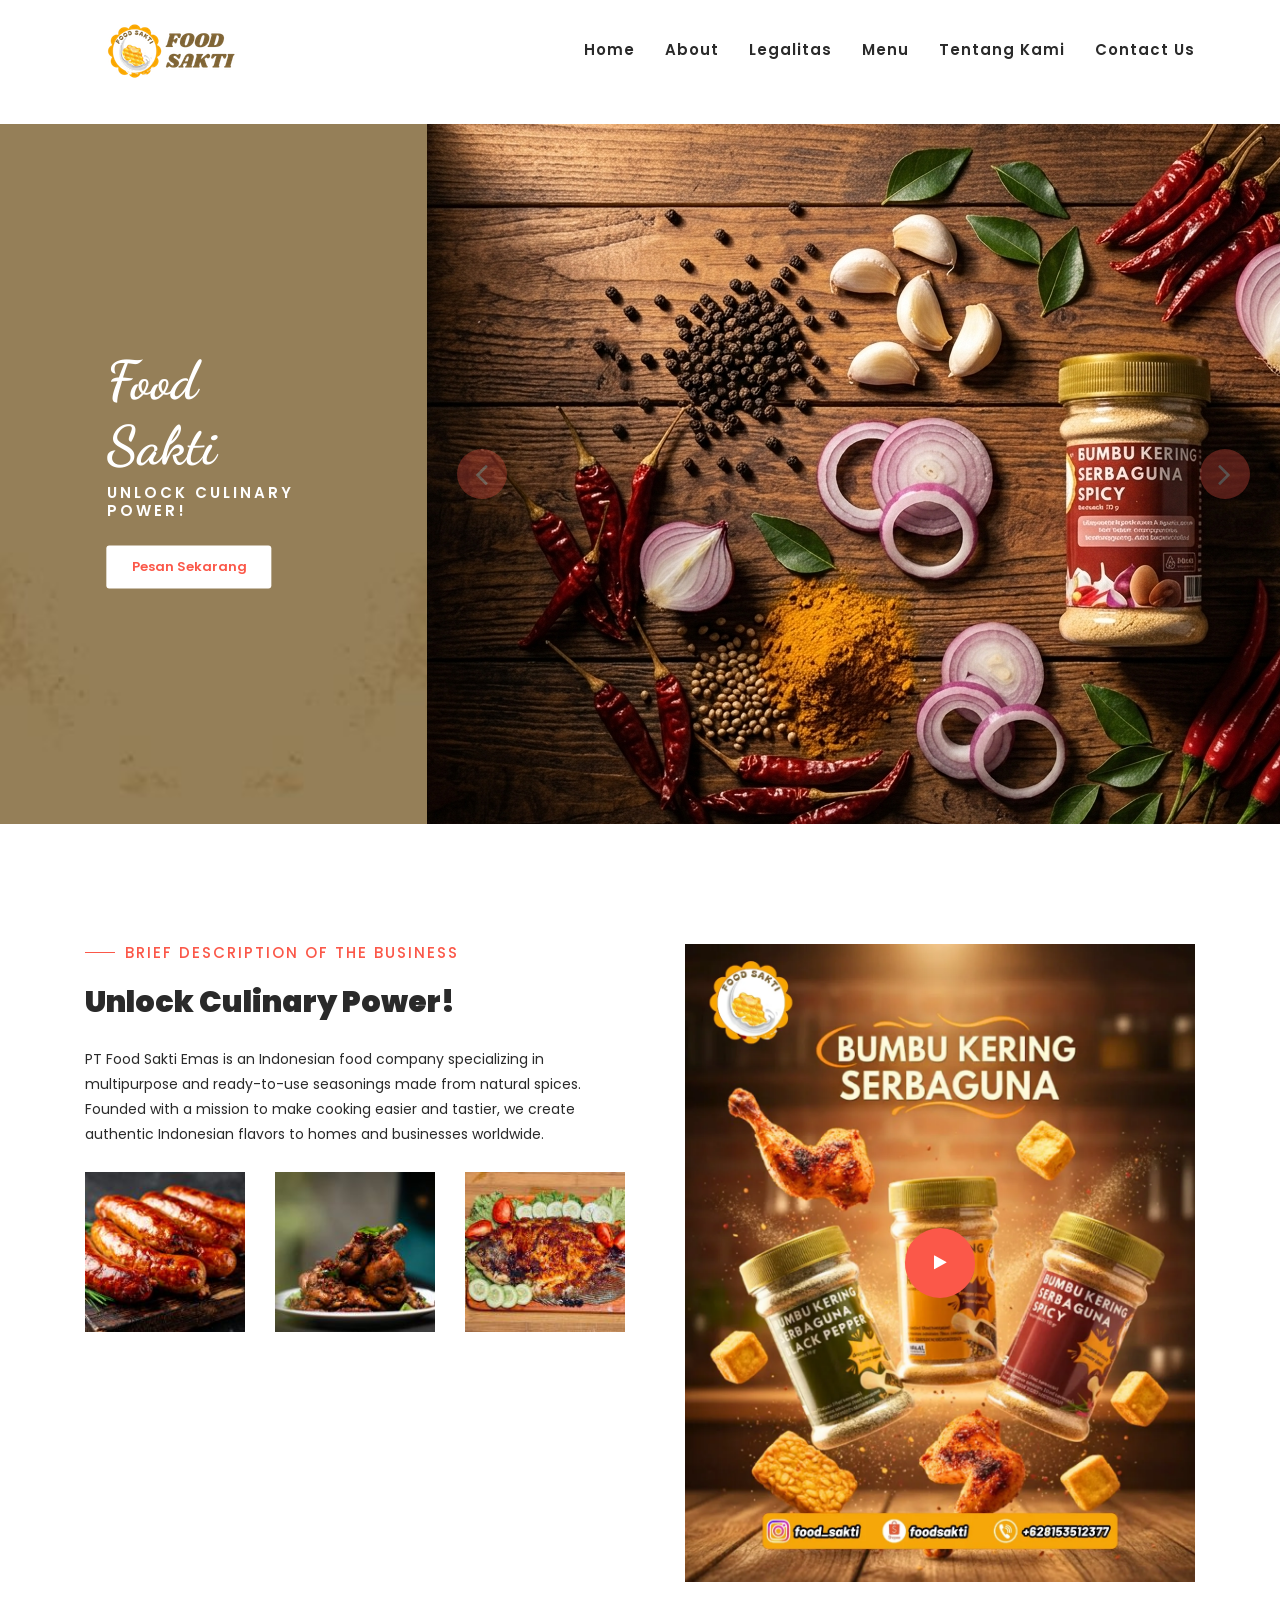
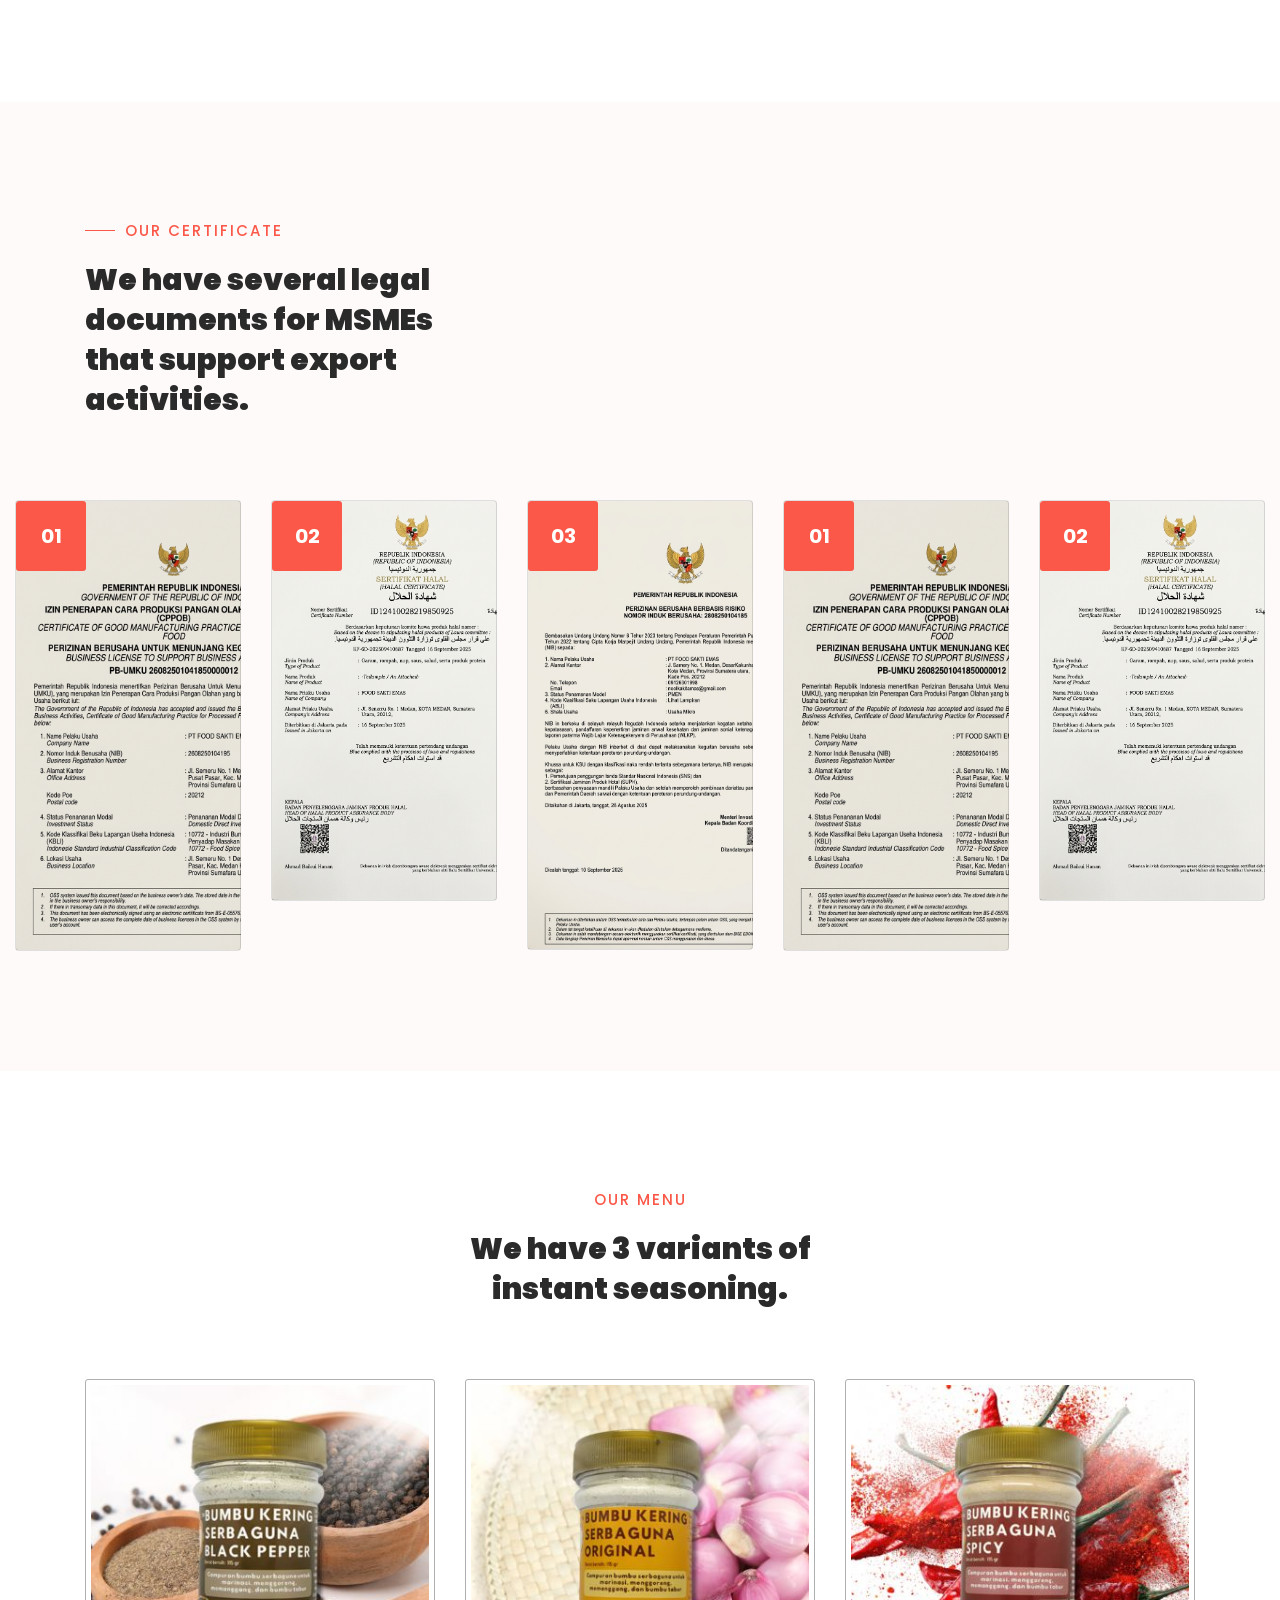
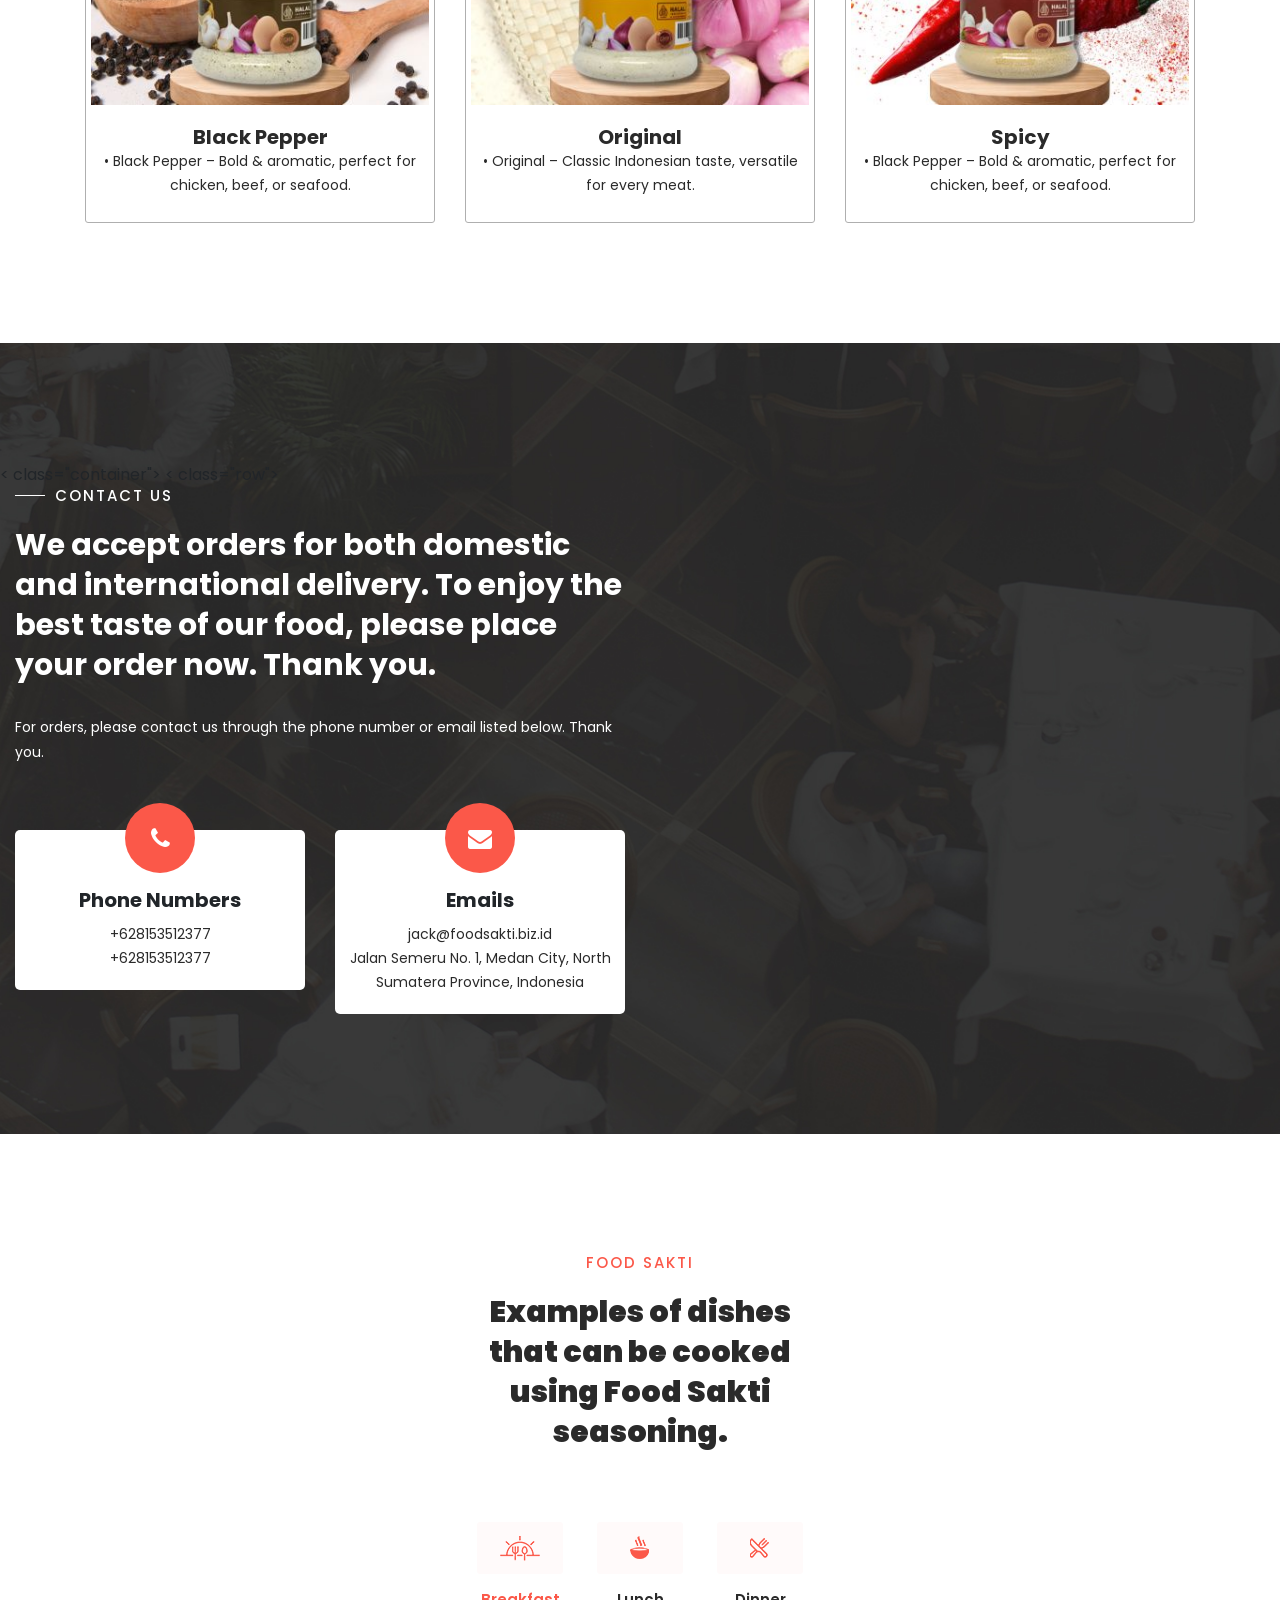
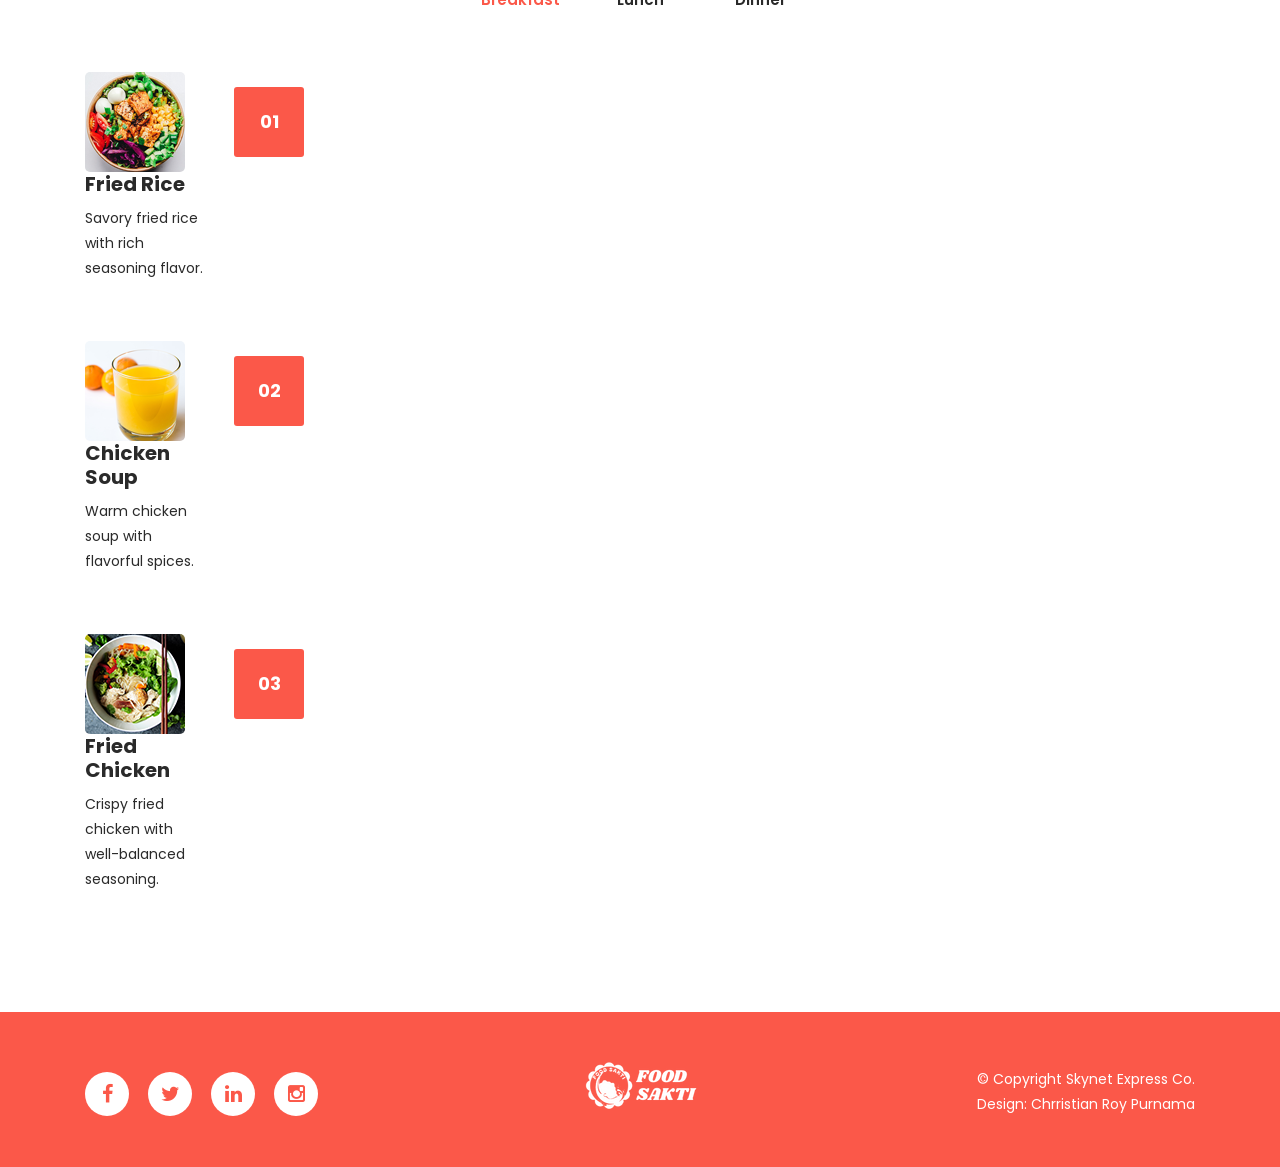
==== commit 09c3ee88: "Update social media links in index.html" ====
--- a/index.html
+++ b/index.html
@@ -520,9 +520,9 @@
                 <div class="col-lg-4 col-xs-12">
                     <div class="right-text-content">
                             <ul class="social-icons">
-                                <li><a href=""><i class="fa fa-facebook"></i></a></li>
+                                <li><a href="https://web.facebook.com/profile.php?id=61583462335536"><i class="fa fa-facebook"></i></a></li>
                                 <li><a href=""><i class="fa fa-twitter"></i></a></li>
-                                <li><a href="https://tr.ee/cF00LpeWxm"><i class="fa fa-whatsapp"></i></a></li>
+                                <li><a href="https://www.linkedin.com/in/jack-karnadi-95775238/"><i class="fa fa-linkedin"></i></a></li>
                                 <li><a href="https://tr.ee/MQT4Ow40vq"><i class="fa fa-instagram"></i></a></li>
                             </ul>
                     </div>
@@ -582,4 +582,4 @@
 
     </script>
   </body>
-</html>+</html>
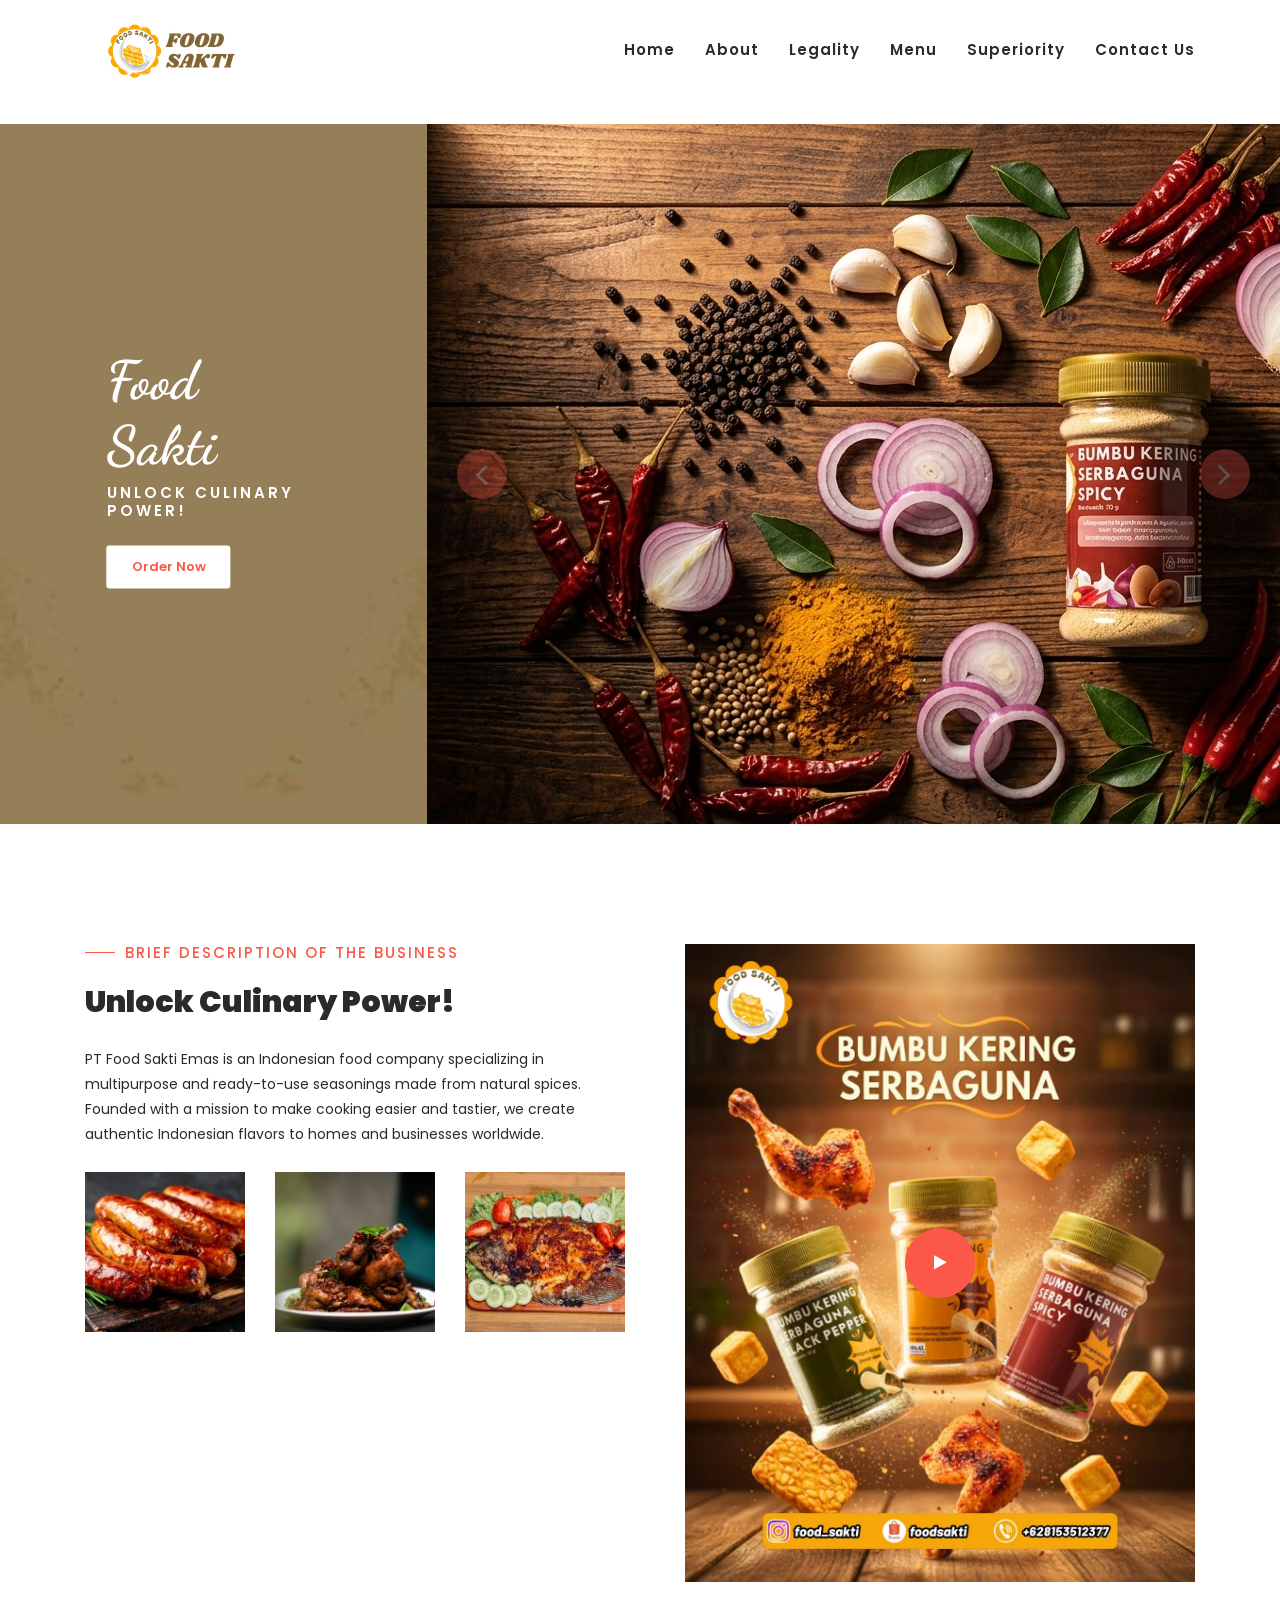
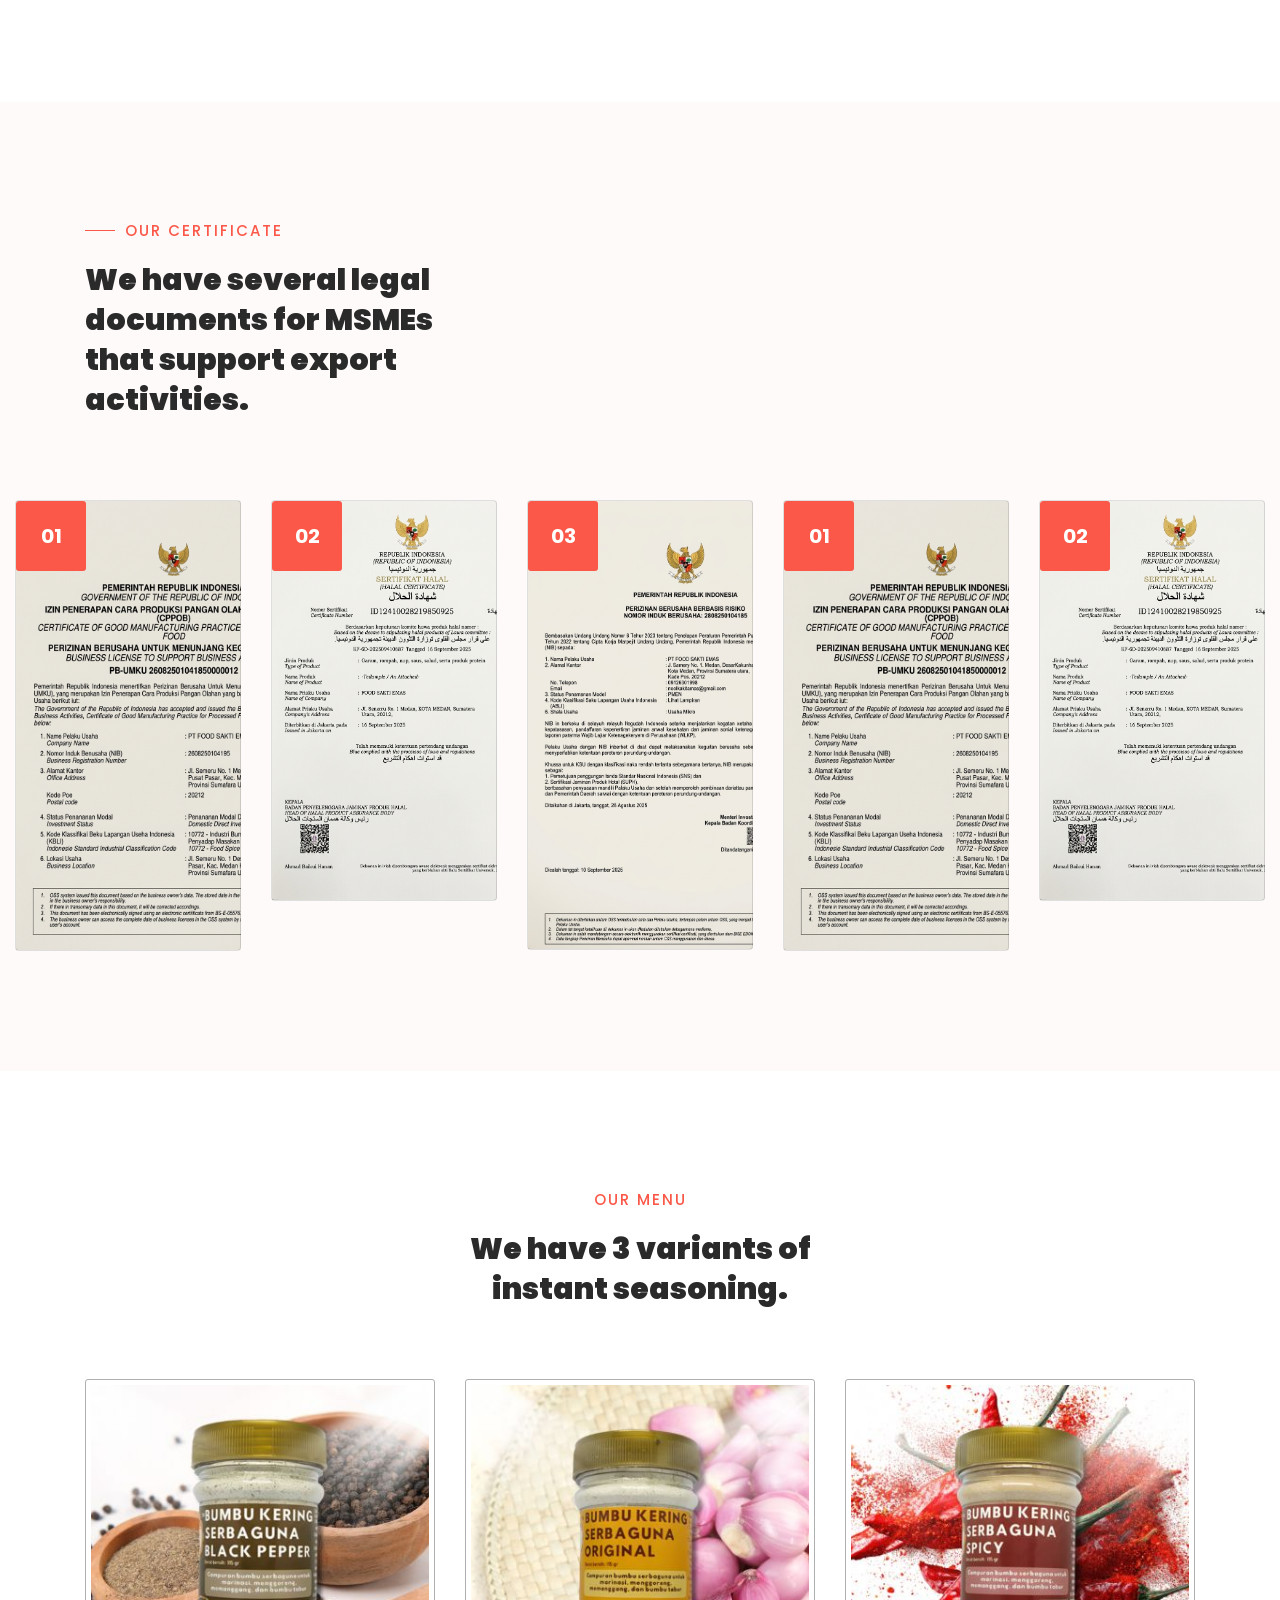
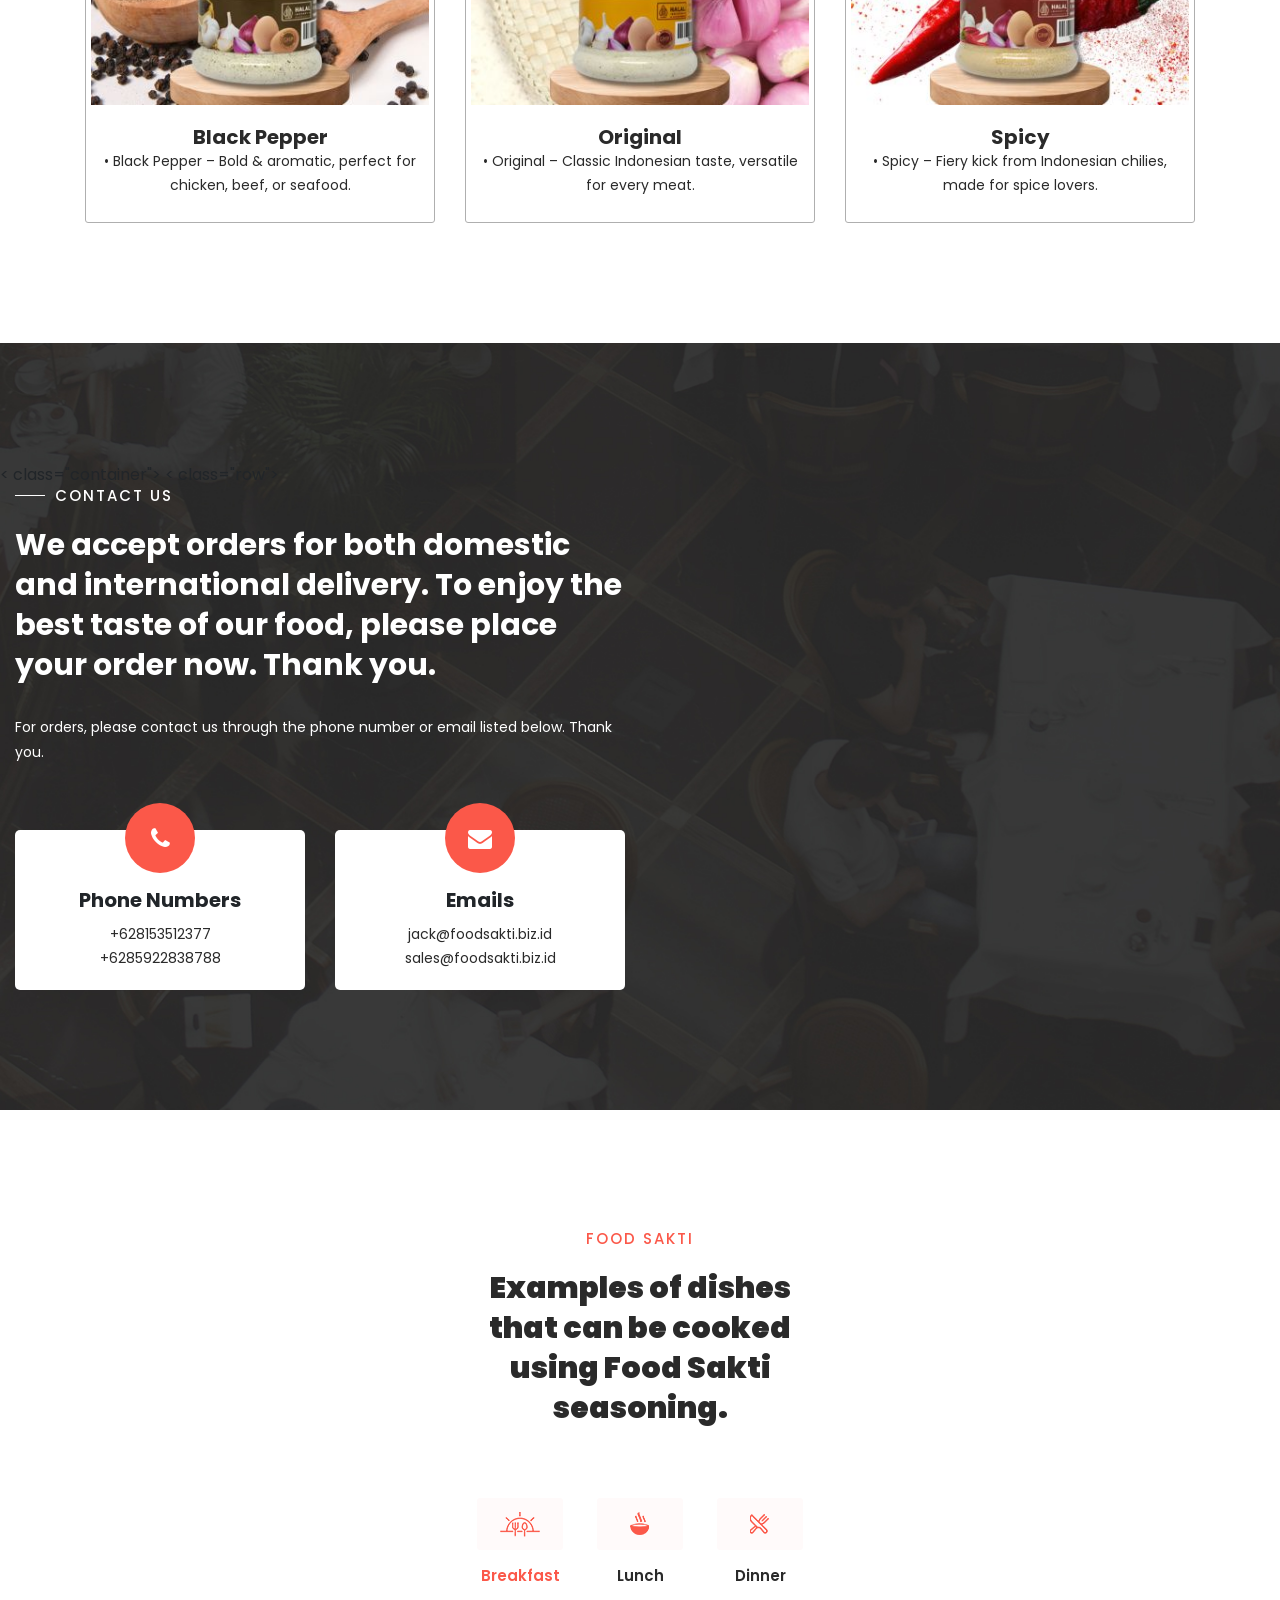
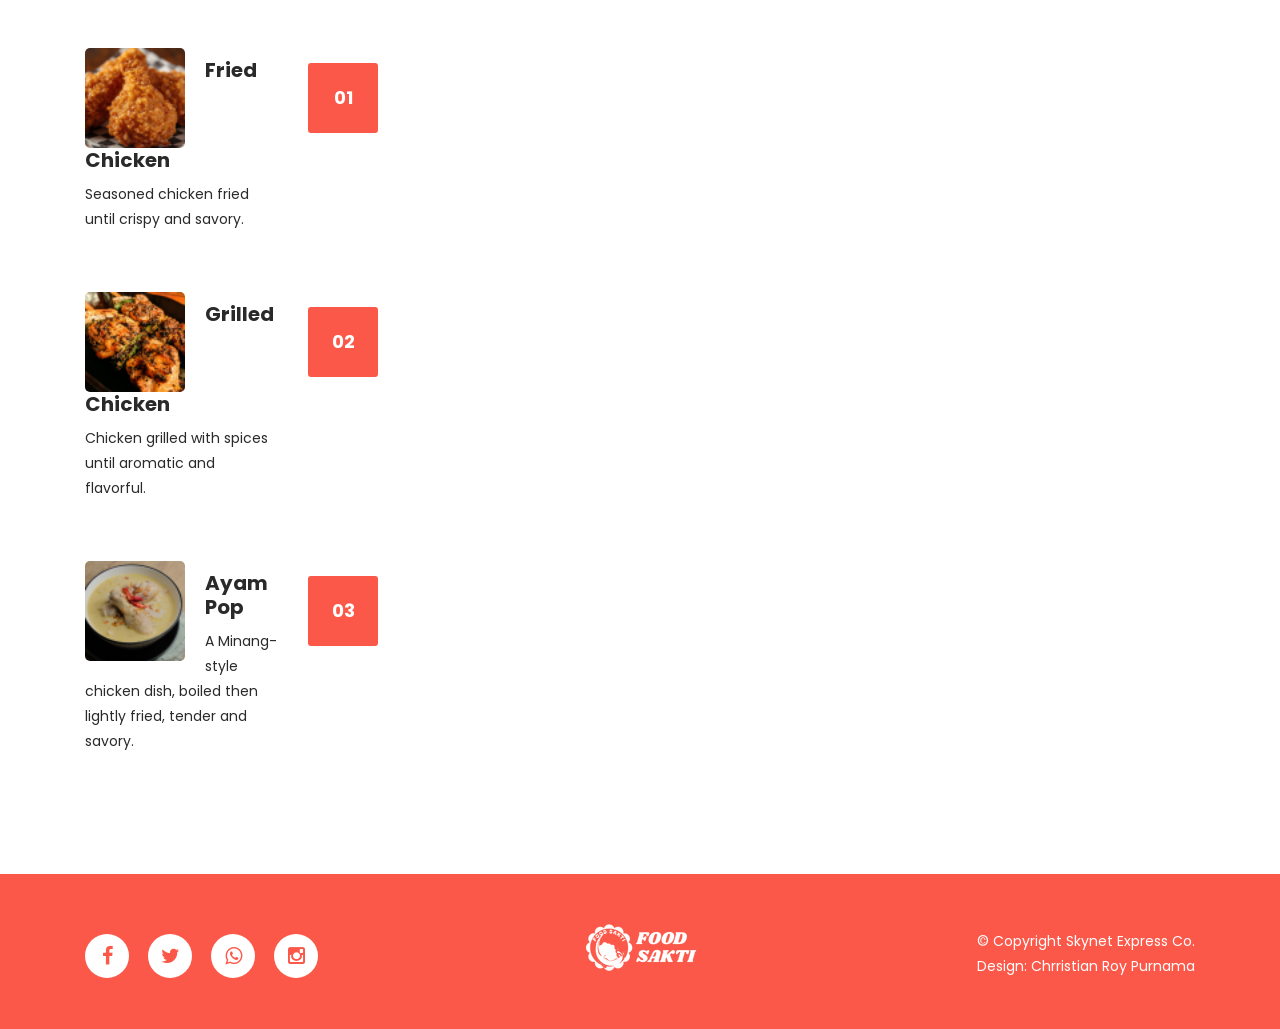
==== commit c1deee31: "update website revision" ====
--- a/index.html
+++ b/index.html
@@ -70,9 +70,9 @@
                                 </ul>
                             </li>
                         -->
-                            <li class="scroll-to-section"><a href="#menu">Legalitas</a></li>
+                            <li class="scroll-to-section"><a href="#menu">Legality</a></li>
                             <li class="scroll-to-section"><a href="#chefs">Menu</a></li> 
-                            <li class="scroll-to-section"><a href="hal2.html">tentang kami</a></li>
+                            <li class="scroll-to-section"><a href="hal2.html">superiority</a></li>
                             </li>
                             <!-- <li class=""><a rel="sponsored" href="https://templatemo.com" target="_blank">External URL</a></li> -->
                             <li class="scroll-to-section"><a href="#reservation">Contact Us</a></li> 
@@ -98,7 +98,7 @@
                             <h4>Food Sakti</h4>
                             <h6>Unlock Culinary Power!</h6>
                             <div class="main-white-button scroll-to-section">
-                                <a href="https://tr.ee/MQT4Ow40vq">Pesan Sekarang</a>
+                                <a href="https://tr.ee/MQT4Ow40vq">Order Now</a>
                             </div>
                         </div>
                     </div>
@@ -162,7 +162,7 @@
                 <div class="col-lg-6 col-md-6 col-xs-12">
                     <div class="right-content">
                         <div class="thumb">
-                            <a rel="nofollow" href="http://youtube.com"><i class="fa fa-play"></i></a>
+                            <a rel="nofollow" href="https://youtube.com/shorts/mmMeB32KZgE?si=6p6Mge_n27eNxzIr"><i class="fa fa-play"></i></a>
                             <img src="assets/images/about-video-bg.jpg" alt="">
                         </div>
                     </div>
@@ -288,7 +288,7 @@
                         </div>
                         <div class="down-content">
                             <h4>Spicy</h4>
-                            <span>•	Black Pepper – Bold & aromatic, perfect for chicken, beef, or seafood. </span>
+                            <span>•	Spicy – Fiery kick from Indonesian chilies, made for spice lovers. </span>
                         </div>
                     </div>
                 </div>
@@ -313,14 +313,14 @@
                                 <div class="phone">
                                     <i class="fa fa-phone"></i>
                                     <h4>Phone Numbers</h4>
-                                    <span><a href="tel:+628153512377">+628153512377</a><br><a href="tel:+628153512377">+628153512377</a></span>
+                                    <span><a href="tel:+628153512377">+628153512377</a><br><a href="tel:+6285922838788">+6285922838788</a></span>
                                 </div>
                             </div>
                             <div class="col-lg-6">
                                 <div class="message">
                                     <i class="fa fa-envelope"></i>
                                     <h4>Emails</h4>
-                                    <span><a href="mailto:jack@foodsakti.biz.id">jack@foodsakti.biz.id</a><br><a href="#">Jalan Semeru No. 1, Medan City, North Sumatera Province, Indonesia</a></span>
+                                    <span><a href="mailto:jack@foodsakti.biz.id">jack@foodsakti.biz.id</a><br><a href="mailto:sales@foodsakti.biz.id">sales@foodsakti.biz.id</a></span>
                                 </div>
                             </div>
                         </div>
@@ -369,9 +369,9 @@
                                                 <div class="left-list">
                                                     <div class="col-lg-12">
                                                         <div class="tab-item">
-                                                            <img src="assets/images/tab-item-01.png" alt="">
-                                                            <h4>Fried Rice</h4>
-                                                            <p>Savory fried rice with rich seasoning flavor.</p>
+                                                            <img src="assets/images/1.png" alt="">
+                                                            <h4>Fried Chicken</h4>
+                                                            <p>Seasoned chicken fried until crispy and savory.</p>
                                                             <div class="price">
                                                                 <h6>01</h6>
                                                             </div>
@@ -379,9 +379,9 @@
                                                     </div>
                                                     <div class="col-lg-12">
                                                         <div class="tab-item">
-                                                            <img src="assets/images/tab-item-02.png" alt="">
-                                                            <h4>Chicken Soup</h4>
-                                                            <p>Warm chicken soup with flavorful spices.</p>
+                                                            <img src="assets/images/2.png" alt="">
+                                                            <h4>Grilled Chicken</h4>
+                                                            <p>Chicken grilled with spices until aromatic and flavorful.</p>
                                                             <div class="price">
                                                                 <h6>02</h6>
                                                             </div>
@@ -389,9 +389,9 @@
                                                     </div>
                                                     <div class="col-lg-12">
                                                         <div class="tab-item">
-                                                            <img src="assets/images/tab-item-03.png" alt="">
-                                                            <h4>Fried Chicken</h4>
-                                                            <p>Crispy fried chicken with well-balanced seasoning.</p>
+                                                            <img src="assets/images/3.png" alt="">
+                                                            <h4>Ayam Pop</h4>
+                                                            <p>A Minang-style chicken dish, boiled then lightly fried, tender and savory.</p>
                                                             <div class="price">
                                                                 <h6>03</h6>
                                                             </div>
@@ -417,9 +417,9 @@
                                                 <div class="left-list">
                                                     <div class="col-lg-12">
                                                         <div class="tab-item">
-                                                            <img src="assets/images/tab-item-04.png" alt="">
-                                                            <h4>Fried Noodles</h4>
-                                                            <p>Delicious stir-fried noodles with a tasty seasoning mix.</p>
+                                                            <img src="assets/images/4.png" alt="">
+                                                            <h4>Fried Fish</h4>
+                                                            <p>Seasoned fish fried until crispy and delicious.</p>
                                                             <div class="price">
                                                                 <h6>04</h6>
                                                             </div>
@@ -427,9 +427,9 @@
                                                     </div>
                                                     <div class="col-lg-12">
                                                         <div class="tab-item">
-                                                            <img src="assets/images/tab-item-05.png" alt="">
-                                                            <h4>Stir-Fried Vegetables</h4>
-                                                            <p>Fresh vegetables stir-fried with savory seasoning.</p>
+                                                            <img src="assets/images/5.png" alt="">
+                                                            <h4>Grilled Fish</h4>
+                                                            <p>Fish grilled with spices, giving it a smoky and tasty flavor.</p>
                                                             <div class="price">
                                                                 <h6>05</h6>
                                                             </div>
@@ -437,9 +437,9 @@
                                                     </div>
                                                     <div class="col-lg-12">
                                                         <div class="tab-item">
-                                                            <img src="assets/images/tab-item-06.png" alt="">
-                                                            <h4>Grilled Chicken</h4>
-                                                            <p>Grilled chicken with aromatic spices.</p>
+                                                            <img src="assets/images/6.png" alt="">
+                                                            <h4>Beef Steak</h4>
+                                                            <p>Grilled beef served tender and rich in flavor.</p>
                                                             <div class="price">
                                                                 <h6>06</h6>
                                                             </div>
@@ -464,9 +464,9 @@
                                                 <div class="left-list">
                                                     <div class="col-lg-12">
                                                         <div class="tab-item">
-                                                            <img src="assets/images/tab-item-05.png" alt="">
-                                                            <h4>Egg Fried Rice</h4>
-                                                            <p>Simple egg fried rice with rich flavor.</p>
+                                                            <img src="assets/images/7.png" alt="">
+                                                            <h4>Fried Rice</h4>
+                                                            <p>Rice stir-fried with spices, often mixed with egg or meat.</p>
                                                             <div class="price">
                                                                 <h6>07</h6>
                                                             </div>
@@ -474,9 +474,9 @@
                                                     </div>
                                                     <div class="col-lg-12">
                                                         <div class="tab-item">
-                                                            <img src="assets/images/tab-item-03.png" alt="">
-                                                            <h4>Tofu and Tempeh Stir Fry</h4>
-                                                            <p>Tasty tofu and tempeh with savory seasoning.</p>
+                                                            <img src="assets/images/8.png" alt="">
+                                                            <h4>Semur</h4>
+                                                            <p>Meat cooked in a sweet soy sauce-based gravy.</p>
                                                             <div class="price">
                                                                 <h6>08</h6>
                                                             </div>
@@ -484,9 +484,9 @@
                                                     </div>
                                                     <div class="col-lg-12">
                                                         <div class="tab-item">
-                                                            <img src="assets/images/tab-item-02.png" alt="">
-                                                            <h4>Seafood Fried Rice</h4>
-                                                            <p>Flavorful fried rice with seafood taste.</p>
+                                                            <img src="assets/images/9.png" alt="">
+                                                            <h4>Meatballs (Bakso)</h4>
+                                                            <p>Beef meatballs served in a warm savory broth.</p>
                                                             <div class="price">
                                                                 <h6>09</h6>
                                                             </div>
@@ -520,9 +520,9 @@
                 <div class="col-lg-4 col-xs-12">
                     <div class="right-text-content">
                             <ul class="social-icons">
-                                <li><a href="https://web.facebook.com/profile.php?id=61583462335536"><i class="fa fa-facebook"></i></a></li>
+                                <li><a href=""><i class="fa fa-facebook"></i></a></li>
                                 <li><a href=""><i class="fa fa-twitter"></i></a></li>
-                                <li><a href="https://www.linkedin.com/in/jack-karnadi-95775238/"><i class="fa fa-linkedin"></i></a></li>
+                                <li><a href="https://tr.ee/cF00LpeWxm"><i class="fa fa-whatsapp"></i></a></li>
                                 <li><a href="https://tr.ee/MQT4Ow40vq"><i class="fa fa-instagram"></i></a></li>
                             </ul>
                     </div>
@@ -582,4 +582,4 @@
 
     </script>
   </body>
-</html>
+</html>
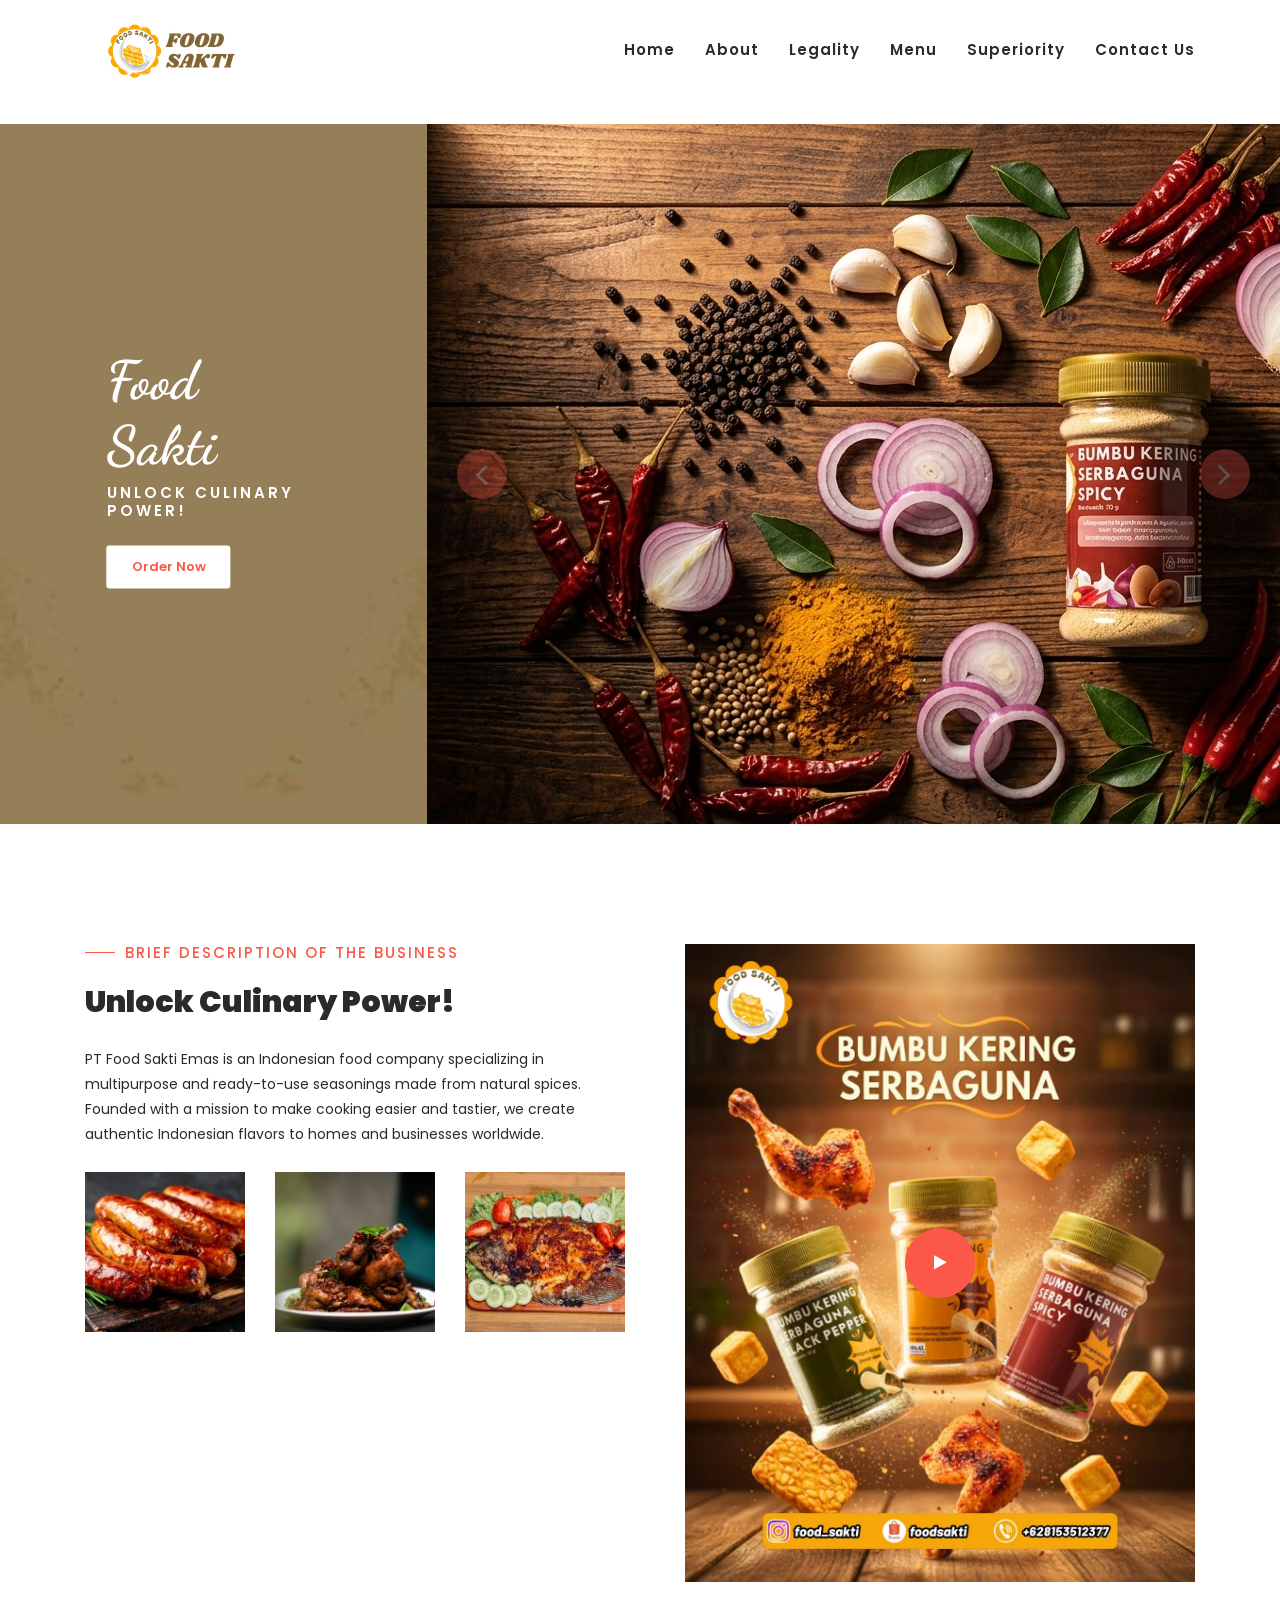
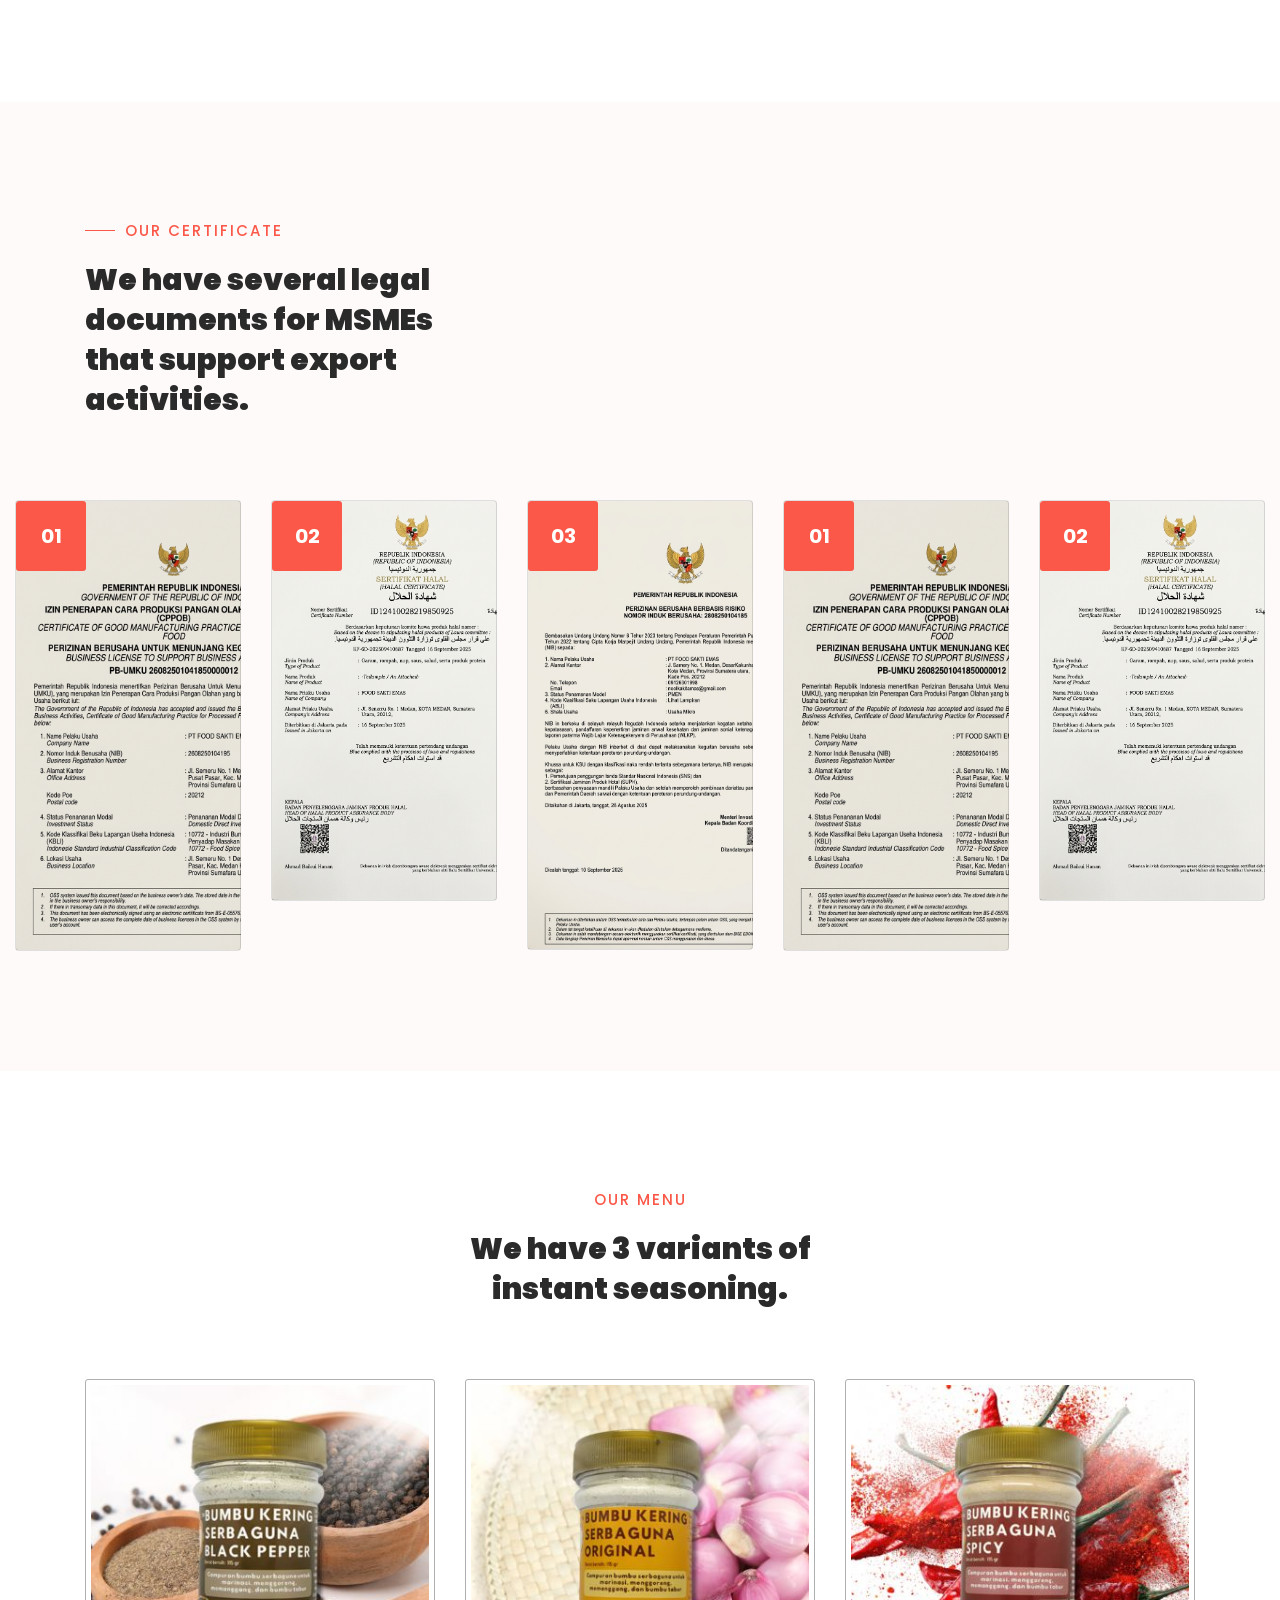
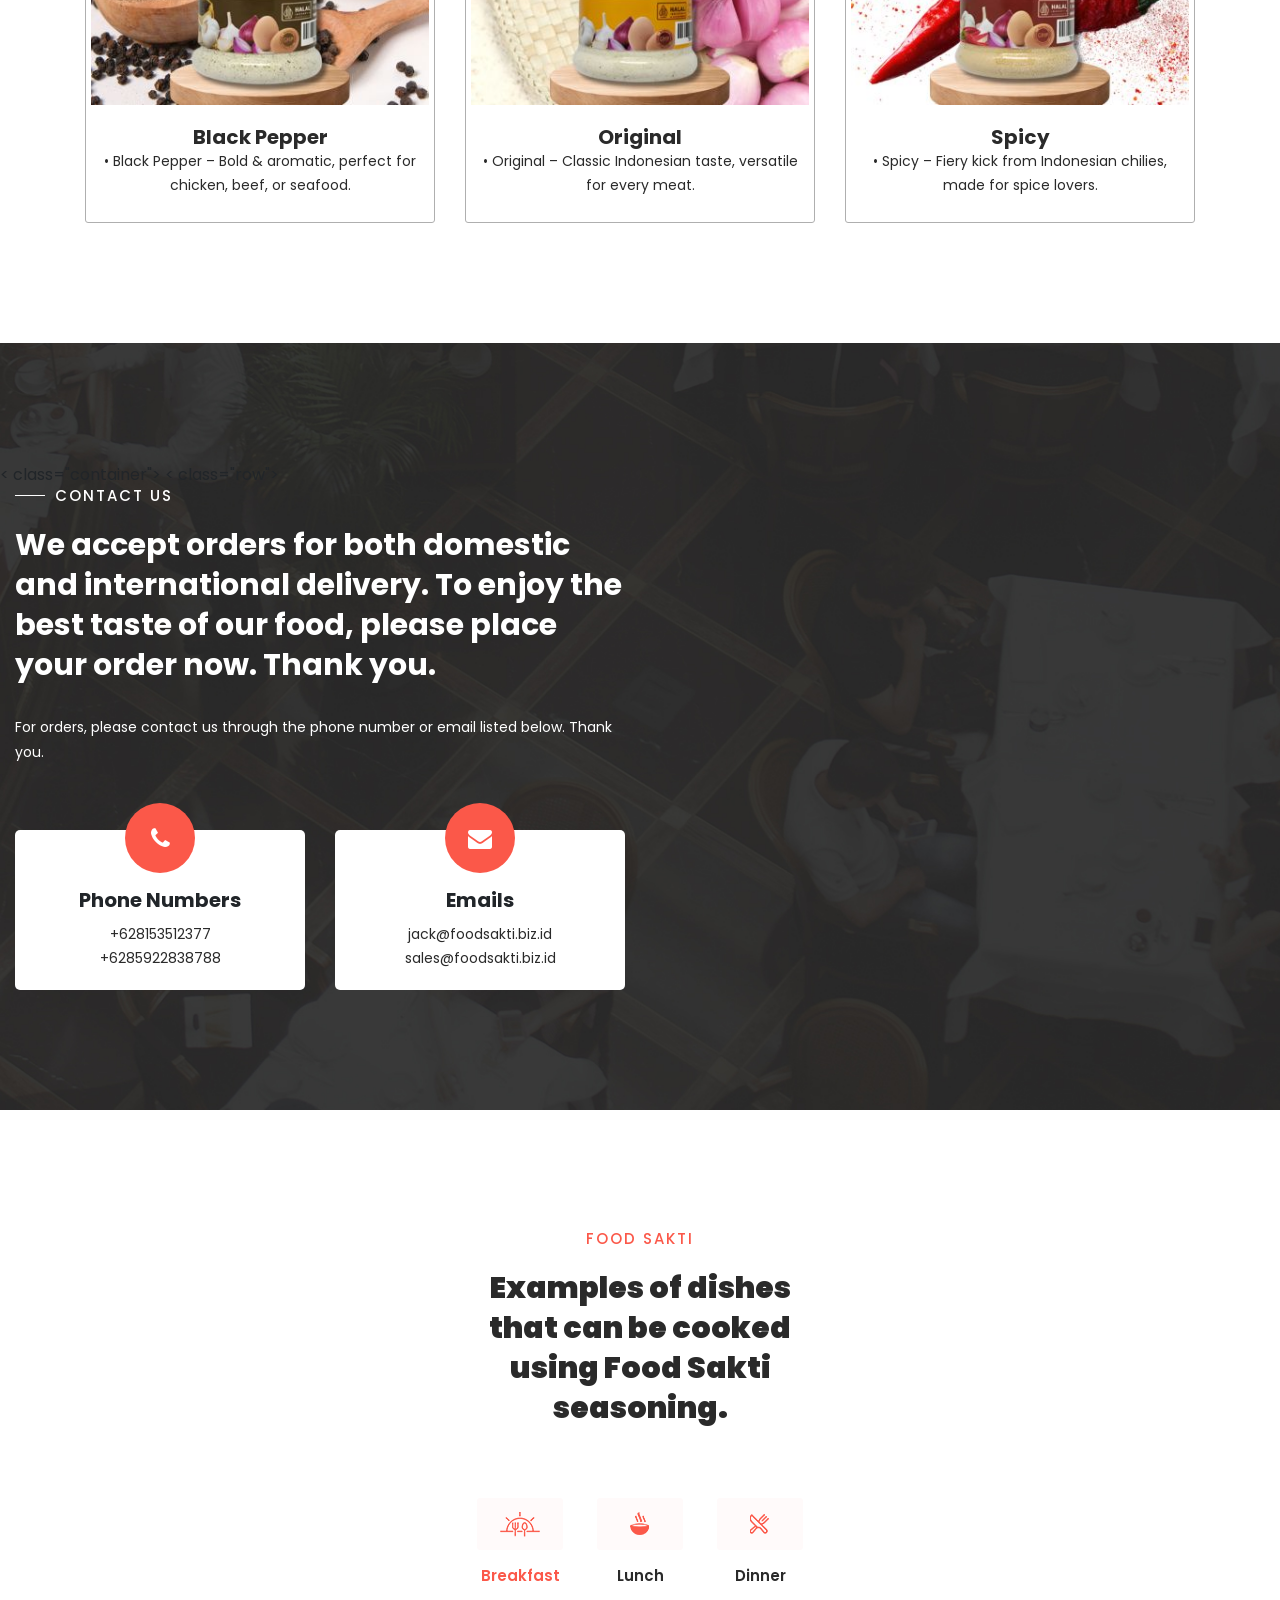
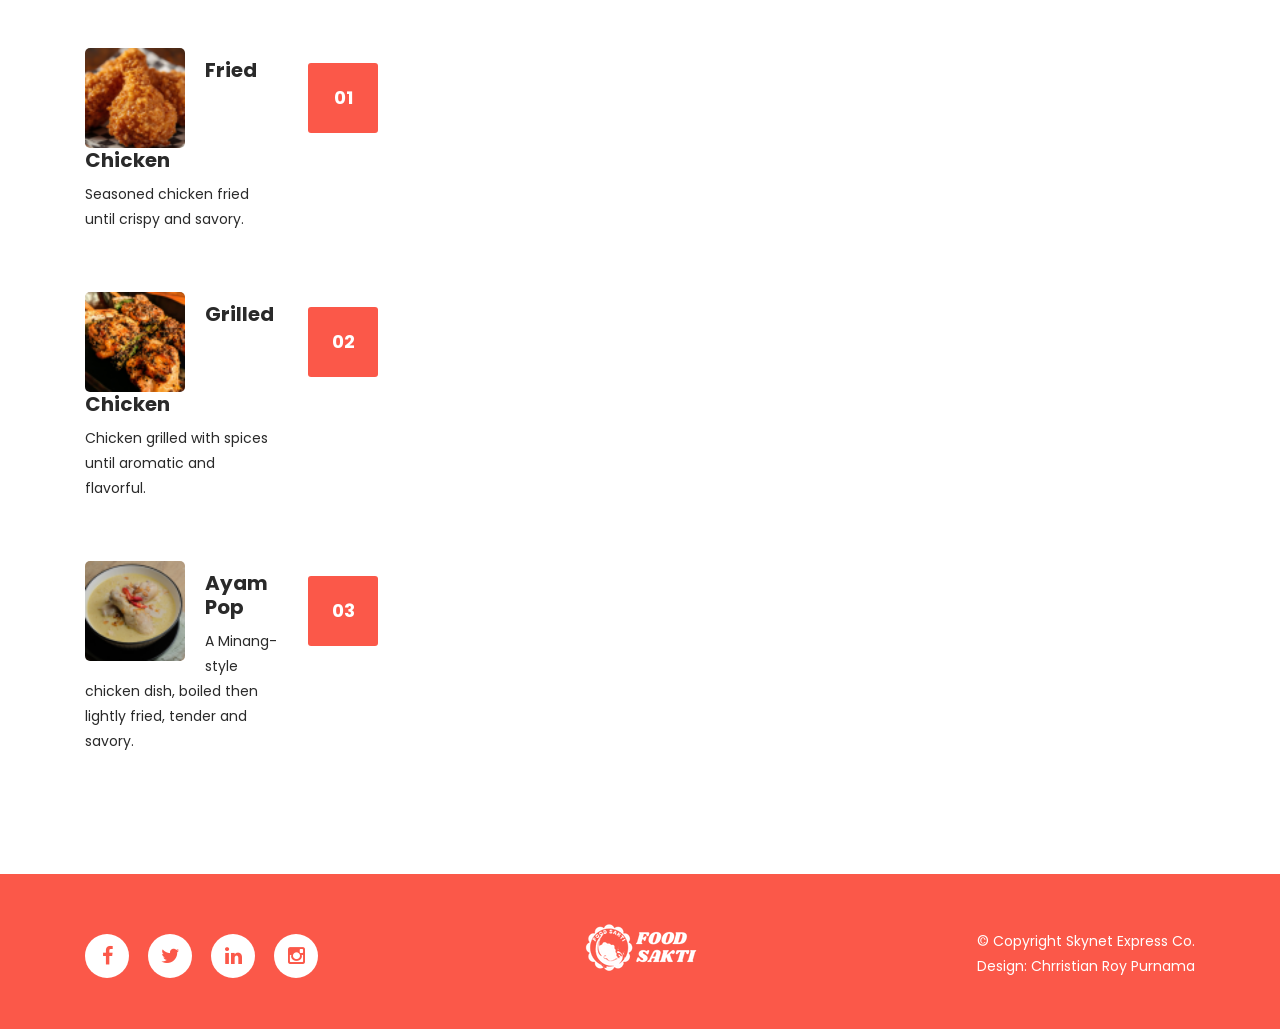
==== commit 8100044a: "Merge branch 'branch' of https://github.com/christianroy13/FOODSAKTI-UMKM into branch" ====
--- a/index.html
+++ b/index.html
@@ -246,9 +246,9 @@
                         <div class="thumb">
                             <div class="overlay"></div>
                             <ul class="social-icons">
-                                <li><a href="#"><i class="fa fa-facebook"></i></a></li>
+                                <li><a href="https://web.facebook.com/profile.php?id=61583462335536"><i class="fa fa-facebook"></i></a></li>
                                 <li><a href="#"><i class="fa fa-twitter"></i></a></li>
-                                <li><a href="#"><i class="fa fa-instagram"></i></a></li>
+                                <li><a href="instagram.com/food_sakti"><i class="fa fa-instagram"></i></a></li>
                             </ul>
                             <img src="assets/images/chefs-01.jpg" alt="Chef #1">
                         </div>
@@ -263,9 +263,9 @@
                         <div class="thumb">
                             <div class="overlay"></div>
                             <ul class="social-icons">
-                                <li><a href="#"><i class="fa fa-facebook"></i></a></li>
+                                <li><a href="https://web.facebook.com/profile.php?id=61583462335536"><i class="fa fa-facebook"></i></a></li>
                                 <li><a href="#"><i class="fa fa-twitter"></i></a></li>
-                                <li><a href="#"><i class="fa fa-behance"></i></a></li>
+                                <li><a href="instagram.com/food_sakti"><i class="fa fa-behance"></i></a></li>
                             </ul>
                             <img src="assets/images/chefs-02.jpg" alt="Chef #2">
                         </div>
@@ -280,9 +280,9 @@
                         <div class="thumb">
                             <div class="overlay"></div>
                             <ul class="social-icons">
-                                <li><a href="#"><i class="fa fa-facebook"></i></a></li>
+                                <li><a href="https://web.facebook.com/profile.php?id=61583462335536"><i class="fa fa-facebook"></i></a></li>
                                 <li><a href="#"><i class="fa fa-twitter"></i></a></li>
-                                <li><a href="#"><i class="fa fa-google"></i></a></li>
+                                <li><a href="instagram.com/food_sakti"><i class="fa fa-google"></i></a></li>
                             </ul>
                             <img src="assets/images/chefs-03.jpg" alt="Chef #3">
                         </div>
@@ -520,9 +520,9 @@
                 <div class="col-lg-4 col-xs-12">
                     <div class="right-text-content">
                             <ul class="social-icons">
-                                <li><a href=""><i class="fa fa-facebook"></i></a></li>
+                                <li><a href="https://web.facebook.com/profile.php?id=61583462335536"><i class="fa fa-facebook"></i></a></li>
                                 <li><a href=""><i class="fa fa-twitter"></i></a></li>
-                                <li><a href="https://tr.ee/cF00LpeWxm"><i class="fa fa-whatsapp"></i></a></li>
+                                <li><a href="https://www.linkedin.com/in/jack-karnadi-95775238/"><i class="fa fa-linkedin"></i></a></li>
                                 <li><a href="https://tr.ee/MQT4Ow40vq"><i class="fa fa-instagram"></i></a></li>
                             </ul>
                     </div>
@@ -582,4 +582,4 @@
 
     </script>
   </body>
-</html>+</html>
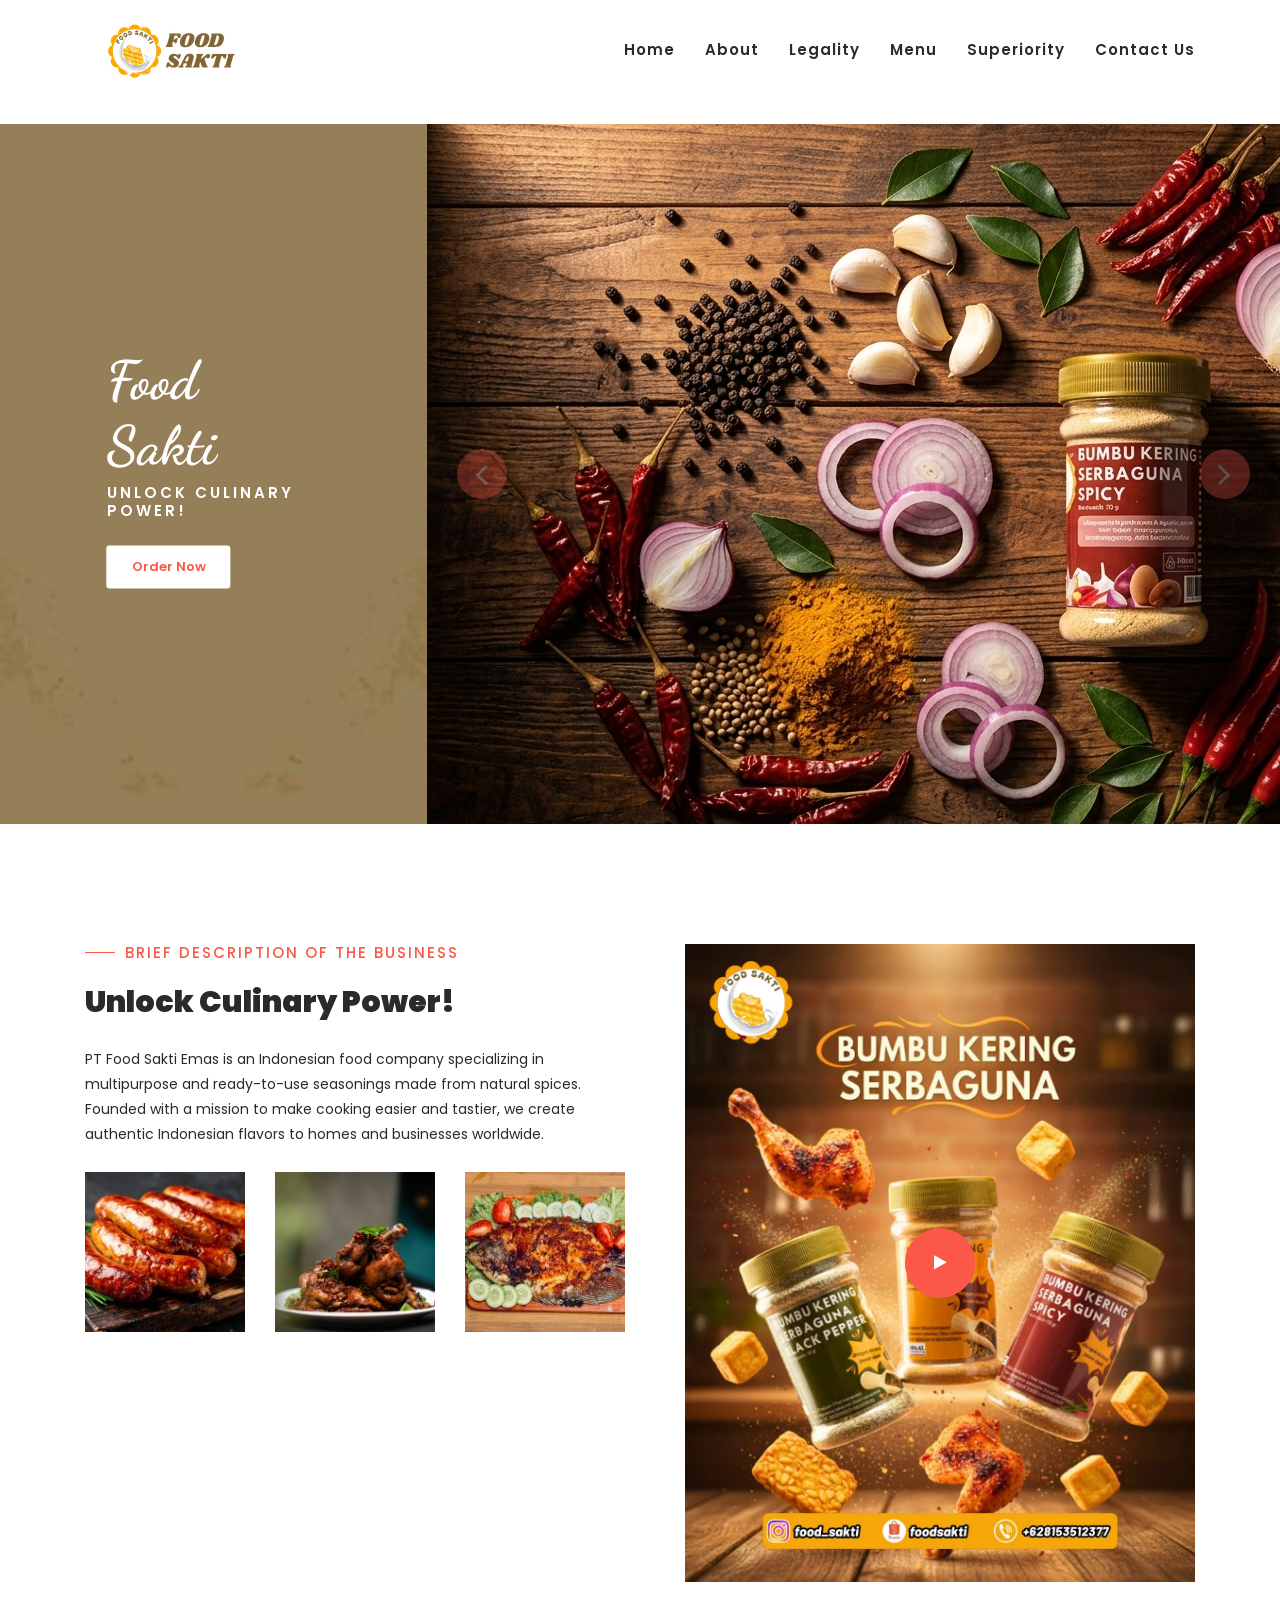
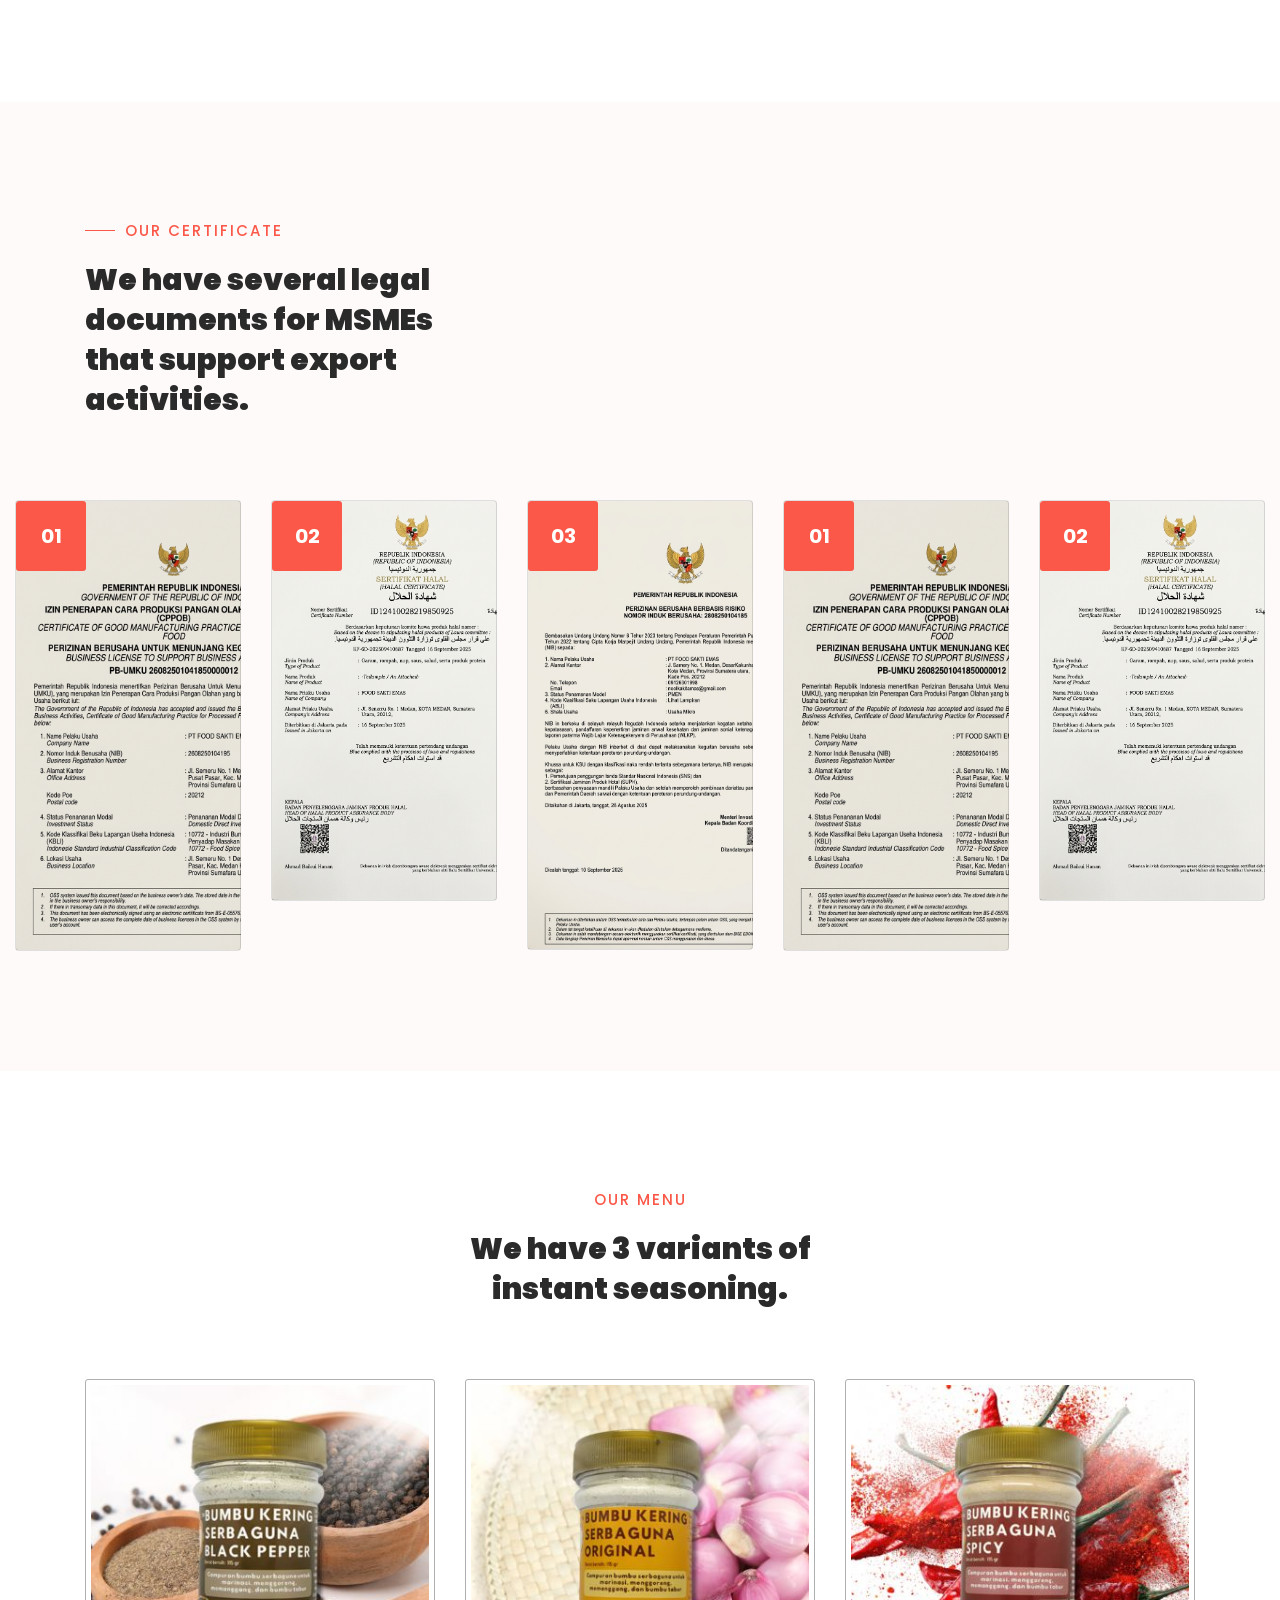
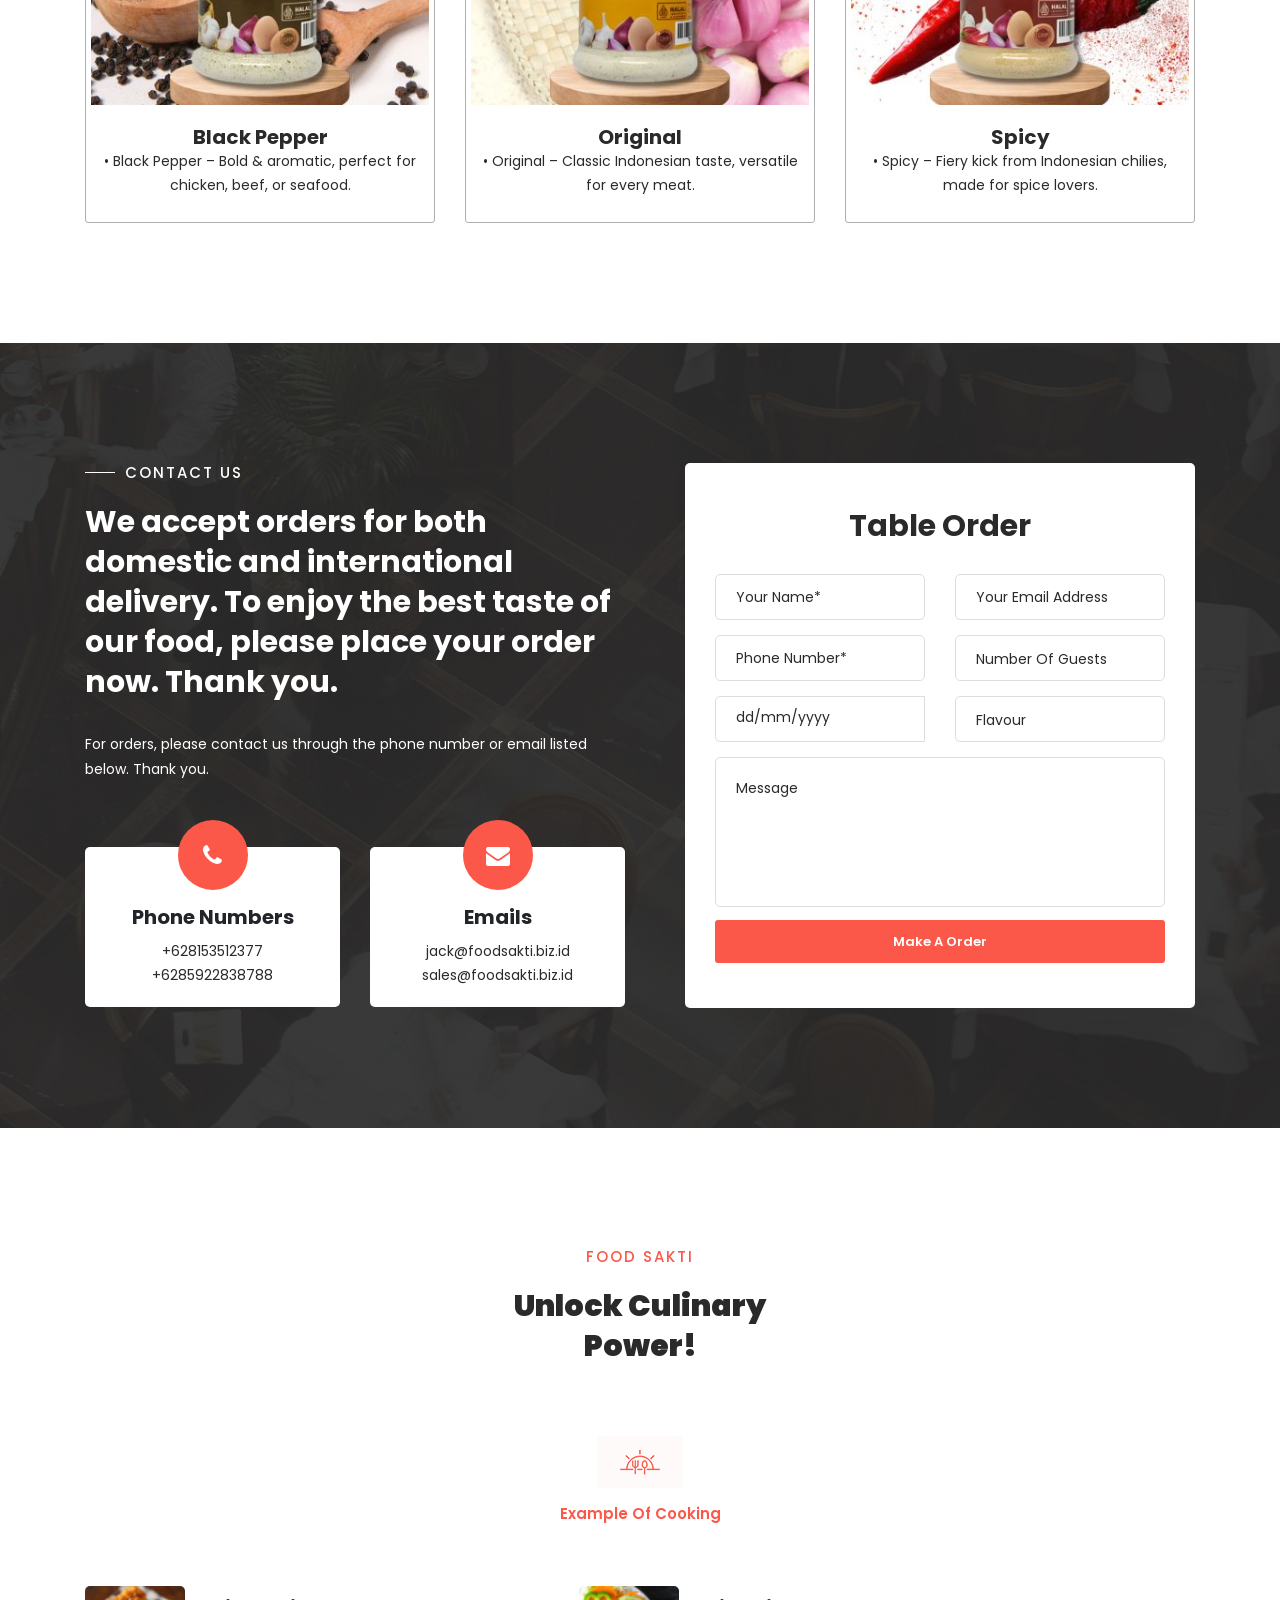
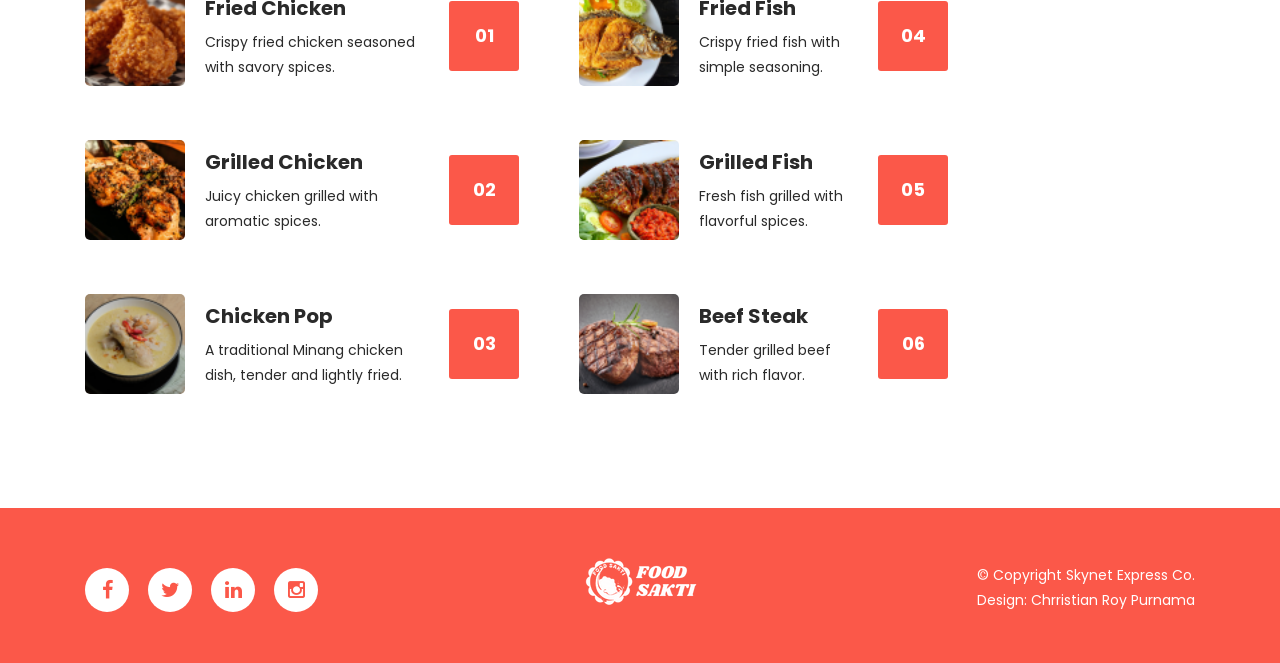
==== commit c88608a2: "first commit" ====
--- a/index.html
+++ b/index.html
@@ -299,8 +299,8 @@
 
     <!-- ***** Reservation Us Area Starts ***** -->
     <section class="section" id="reservation">
-        < class="container">
-            < class="row">
+        <div class="container">
+            <div class="row"> 
                 <div class="col-lg-6 align-self-center">
                     <div class="left-text-content">
                         <div class="section-heading">
@@ -325,6 +325,81 @@
                             </div>
                         </div>
                     </div>
+                </div>
+                <div class="col-lg-6">
+                    <div class="contact-form">
+                        <form id="contact" action="" method="post">
+                          <div class="row">
+                            <div class="col-lg-12">
+                                <h4>Table Order</h4>
+                            </div>
+                            <div class="col-lg-6 col-sm-12">
+                              <fieldset>
+                                <input name="name" type="text" id="name" placeholder="Your Name*" required="">
+                              </fieldset>
+                            </div>
+                            <div class="col-lg-6 col-sm-12">
+                              <fieldset>
+                              <input name="email" type="text" id="email" pattern="[^ @]*@[^ @]*" placeholder="Your Email Address" required="">
+                            </fieldset>
+                            </div>
+                            <div class="col-lg-6 col-sm-12">
+                              <fieldset>
+                                <input name="phone" type="text" id="phone" placeholder="Phone Number*" required="">
+                              </fieldset>
+                            </div>
+                            <div class="col-md-6 col-sm-12">
+                              <fieldset>
+                                <select value="number-guests" name="number-guests" id="number-guests">
+                                    <option value="number-guests">Number Of Guests</option>
+                                    <option name="1" id="1">1</option>
+                                    <option name="2" id="2">2</option>
+                                    <option name="3" id="3">3</option>
+                                    <option name="4" id="4">4</option>
+                                    <option name="5" id="5">5</option>
+                                    <option name="6" id="6">6</option>
+                                    <option name="7" id="7">7</option>
+                                    <option name="8" id="8">8</option>
+                                    <option name="9" id="9">9</option>
+                                    <option name="10" id="10">10</option>
+                                    <option name="11" id="11">11</option>
+                                    <option name="12" id="12">12</option>
+                                </select>
+                              </fieldset>
+                            </div>
+                            <div class="col-lg-6">
+                                <div id="filterDate2">    
+                                  <div class="input-group date" data-date-format="dd/mm/yyyy">
+                                    <input  name="date" id="date" type="text" class="form-control" placeholder="dd/mm/yyyy">
+                                    <div class="input-group-addon" >
+                                      <span class="glyphicon glyphicon-th"></span>
+                                    </div>
+                                  </div>
+                                </div>   
+                            </div>
+                            <div class="col-md-6 col-sm-12">
+                              <fieldset>
+                                <select value="time" name="time" id="time">
+                                    <option value="time">Flavour</option>
+                                    <option name="Breakfast" id="Breakfast">Spicy</option>
+                                    <option name="Lunch" id="Lunch">Original</option>
+                                    <option name="Dinner" id="Dinner">Black Pepper</option>
+                                </select>
+                              </fieldset>
+                            </div>
+                            <div class="col-lg-12">
+                              <fieldset>
+                                <textarea name="message" rows="6" id="message" placeholder="Message" required=""></textarea>
+                              </fieldset>
+                            </div>
+                            <div class="col-lg-12">
+                              <fieldset>
+                                <button type="submit" id="form-submit" class="main-button-icon">Make A Order</button>
+                              </fieldset>
+                            </div>
+                          </div>
+                        </form>
+                    </div>
                 </div>          
                     </div>
                 </div>
@@ -340,7 +415,7 @@
                 <div class="col-lg-4 offset-lg-4 text-center">
                     <div class="section-heading">
                         <h6>Food Sakti</h6>
-                        <h2>Examples of dishes that can be cooked using Food Sakti seasoning.</h2>
+                        <h2>Unlock Culinary Power!</h2>
                     </div>
                 </div>
             </div>
@@ -352,9 +427,8 @@
                                 <div class="row">
                                     <div class="col-lg-6 offset-lg-3">
                                         <ul>
-                                          <li><a href='#tabs-1'><img src="assets/images/tab-icon-01.png" alt="">Breakfast</a></li>
-                                          <li><a href='#tabs-2'><img src="assets/images/tab-icon-02.png" alt="">Lunch</a></a></li>
-                                          <li><a href='#tabs-3'><img src="assets/images/tab-icon-03.png" alt="">Dinner</a></a></li>
+                                          <li><a href='#tabs-1'><img src="assets/images/tab-icon-01.png" alt="">example of cooking</a></li>
+                                          
                                         </ul>
                                     </div>
                                 </div>
@@ -371,7 +445,7 @@
                                                         <div class="tab-item">
                                                             <img src="assets/images/1.png" alt="">
                                                             <h4>Fried Chicken</h4>
-                                                            <p>Seasoned chicken fried until crispy and savory.</p>
+                                                            <p>Crispy fried chicken seasoned with savory spices.</p>
                                                             <div class="price">
                                                                 <h6>01</h6>
                                                             </div>
@@ -381,7 +455,7 @@
                                                         <div class="tab-item">
                                                             <img src="assets/images/2.png" alt="">
                                                             <h4>Grilled Chicken</h4>
-                                                            <p>Chicken grilled with spices until aromatic and flavorful.</p>
+                                                            <p>Juicy chicken grilled with aromatic spices.</p>
                                                             <div class="price">
                                                                 <h6>02</h6>
                                                             </div>
@@ -390,8 +464,8 @@
                                                     <div class="col-lg-12">
                                                         <div class="tab-item">
                                                             <img src="assets/images/3.png" alt="">
-                                                            <h4>Ayam Pop</h4>
-                                                            <p>A Minang-style chicken dish, boiled then lightly fried, tender and savory.</p>
+                                                            <h4>Chicken Pop</h4>
+                                                            <p>A traditional Minang chicken dish, tender and lightly fried.</p>
                                                             <div class="price">
                                                                 <h6>03</h6>
                                                             </div>
@@ -403,23 +477,11 @@
                                         <div class="col-lg-6">
                                             <div class="row">
                                                 <div class="right-list">
-                                                    
-                                                    
-                                                </div>
-                                            </div>
-                                        </div>
-                                    </div>
-                                </article>  
-                                <article id='tabs-2'>
-                                    <div class="row">
-                                        <div class="col-lg-6">
-                                            <div class="row">
-                                                <div class="left-list">
                                                     <div class="col-lg-12">
                                                         <div class="tab-item">
                                                             <img src="assets/images/4.png" alt="">
                                                             <h4>Fried Fish</h4>
-                                                            <p>Seasoned fish fried until crispy and delicious.</p>
+                                                            <p>Crispy fried fish with simple seasoning.</p>
                                                             <div class="price">
                                                                 <h6>04</h6>
                                                             </div>
@@ -429,7 +491,7 @@
                                                         <div class="tab-item">
                                                             <img src="assets/images/5.png" alt="">
                                                             <h4>Grilled Fish</h4>
-                                                            <p>Fish grilled with spices, giving it a smoky and tasty flavor.</p>
+                                                            <p>Fresh fish grilled with flavorful spices.</p>
                                                             <div class="price">
                                                                 <h6>05</h6>
                                                             </div>
@@ -439,7 +501,7 @@
                                                         <div class="tab-item">
                                                             <img src="assets/images/6.png" alt="">
                                                             <h4>Beef Steak</h4>
-                                                            <p>Grilled beef served tender and rich in flavor.</p>
+                                                            <p>Tender grilled beef with rich flavor.</p>
                                                             <div class="price">
                                                                 <h6>06</h6>
                                                             </div>
@@ -448,62 +510,10 @@
                                                 </div>
                                             </div>
                                         </div>
-                                        <div class="col-lg-6">
-                                            <div class="row">
-                                                <div class="right-list">
-                                                    
-                                                </div>
-                                            </div>
-                                        </div>
                                     </div>
                                 </article>  
-                                <article id='tabs-3'>
-                                    <div class="row">
-                                        <div class="col-lg-6">
-                                            <div class="row">
-                                                <div class="left-list">
-                                                    <div class="col-lg-12">
-                                                        <div class="tab-item">
-                                                            <img src="assets/images/7.png" alt="">
-                                                            <h4>Fried Rice</h4>
-                                                            <p>Rice stir-fried with spices, often mixed with egg or meat.</p>
-                                                            <div class="price">
-                                                                <h6>07</h6>
-                                                            </div>
-                                                        </div>
-                                                    </div>
-                                                    <div class="col-lg-12">
-                                                        <div class="tab-item">
-                                                            <img src="assets/images/8.png" alt="">
-                                                            <h4>Semur</h4>
-                                                            <p>Meat cooked in a sweet soy sauce-based gravy.</p>
-                                                            <div class="price">
-                                                                <h6>08</h6>
-                                                            </div>
-                                                        </div>
-                                                    </div>
-                                                    <div class="col-lg-12">
-                                                        <div class="tab-item">
-                                                            <img src="assets/images/9.png" alt="">
-                                                            <h4>Meatballs (Bakso)</h4>
-                                                            <p>Beef meatballs served in a warm savory broth.</p>
-                                                            <div class="price">
-                                                                <h6>09</h6>
-                                                            </div>
-                                                        </div>
-                                                    </div>
-                                                </div>
-                                            </div>
-                                        </div>
-                                        <div class="col-lg-6">
-                                            <div class="row">
-                                                <div class="right-list">
-                                                    
-                                                </div>
-                                            </div>
-                                        </div>
-                                    </div>
-                                </article>   
+                                
+                                   
                             </section>
                         </div>
                     </div>
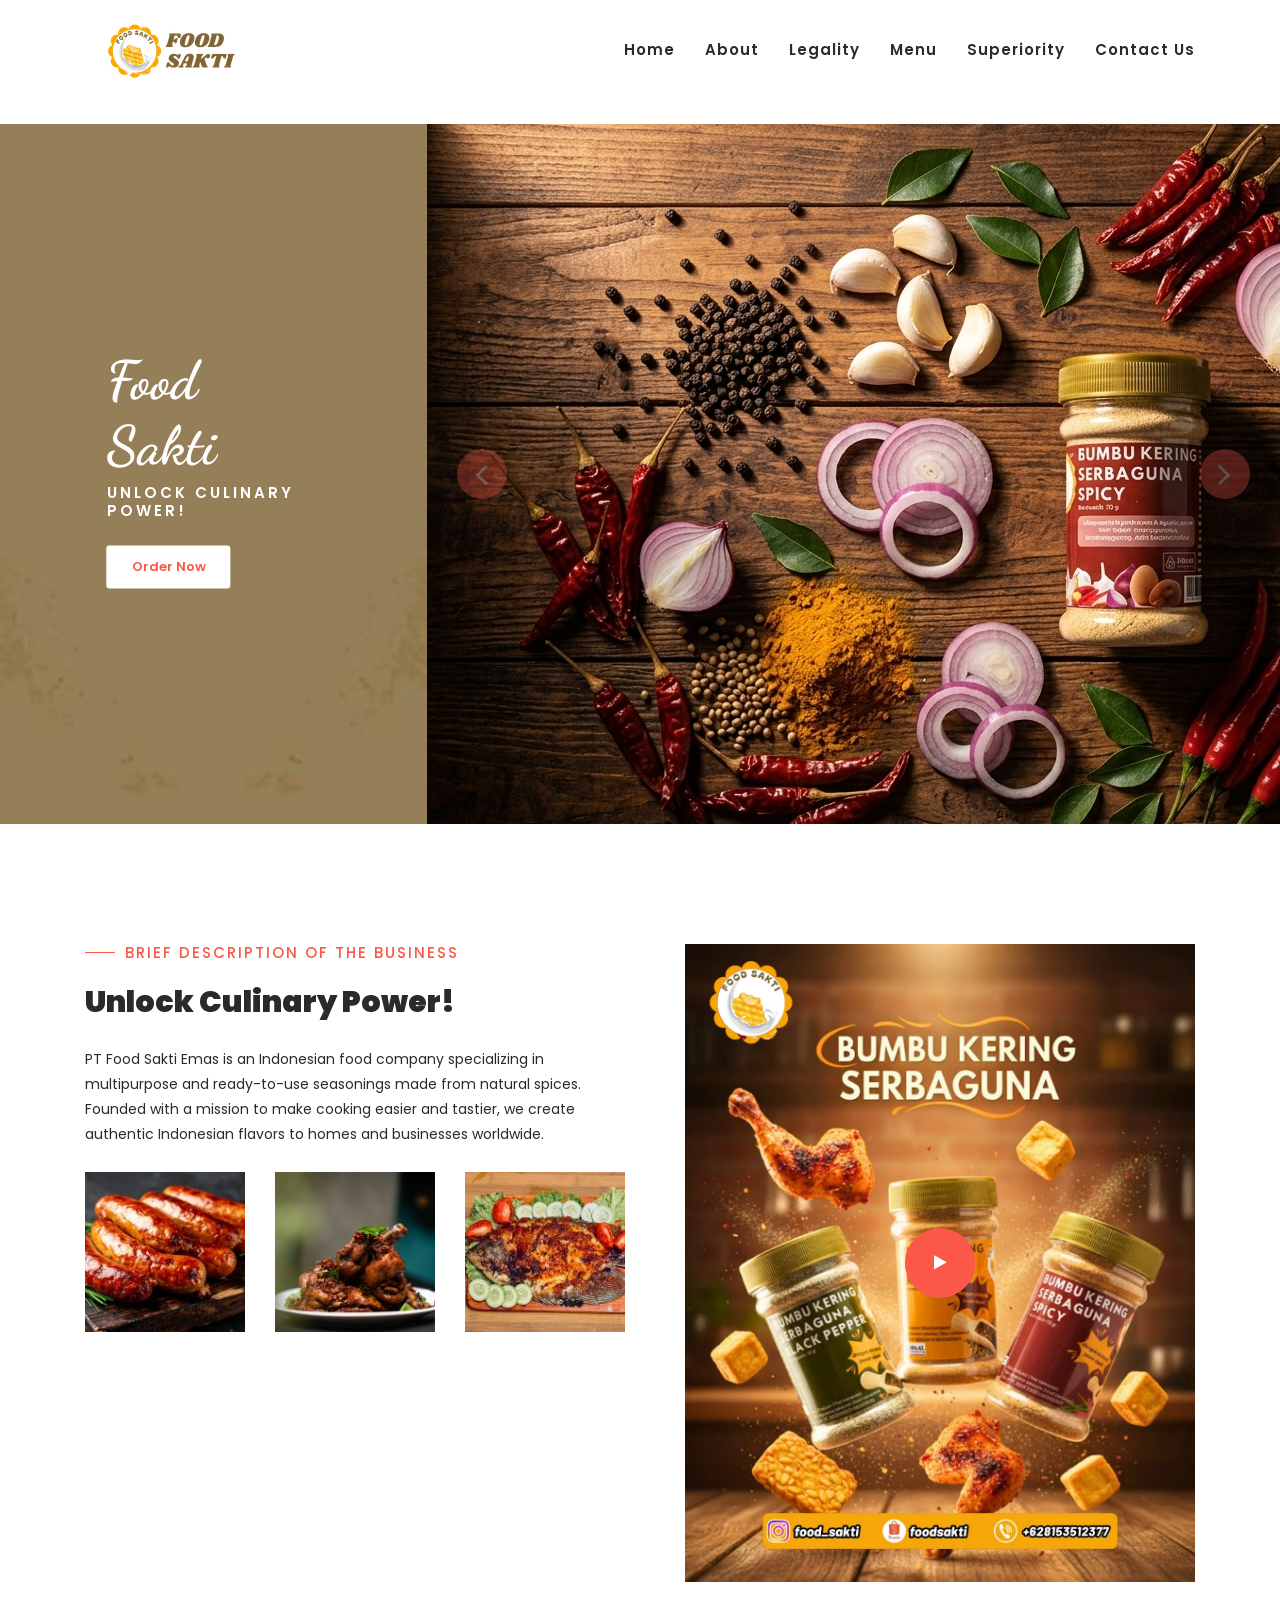
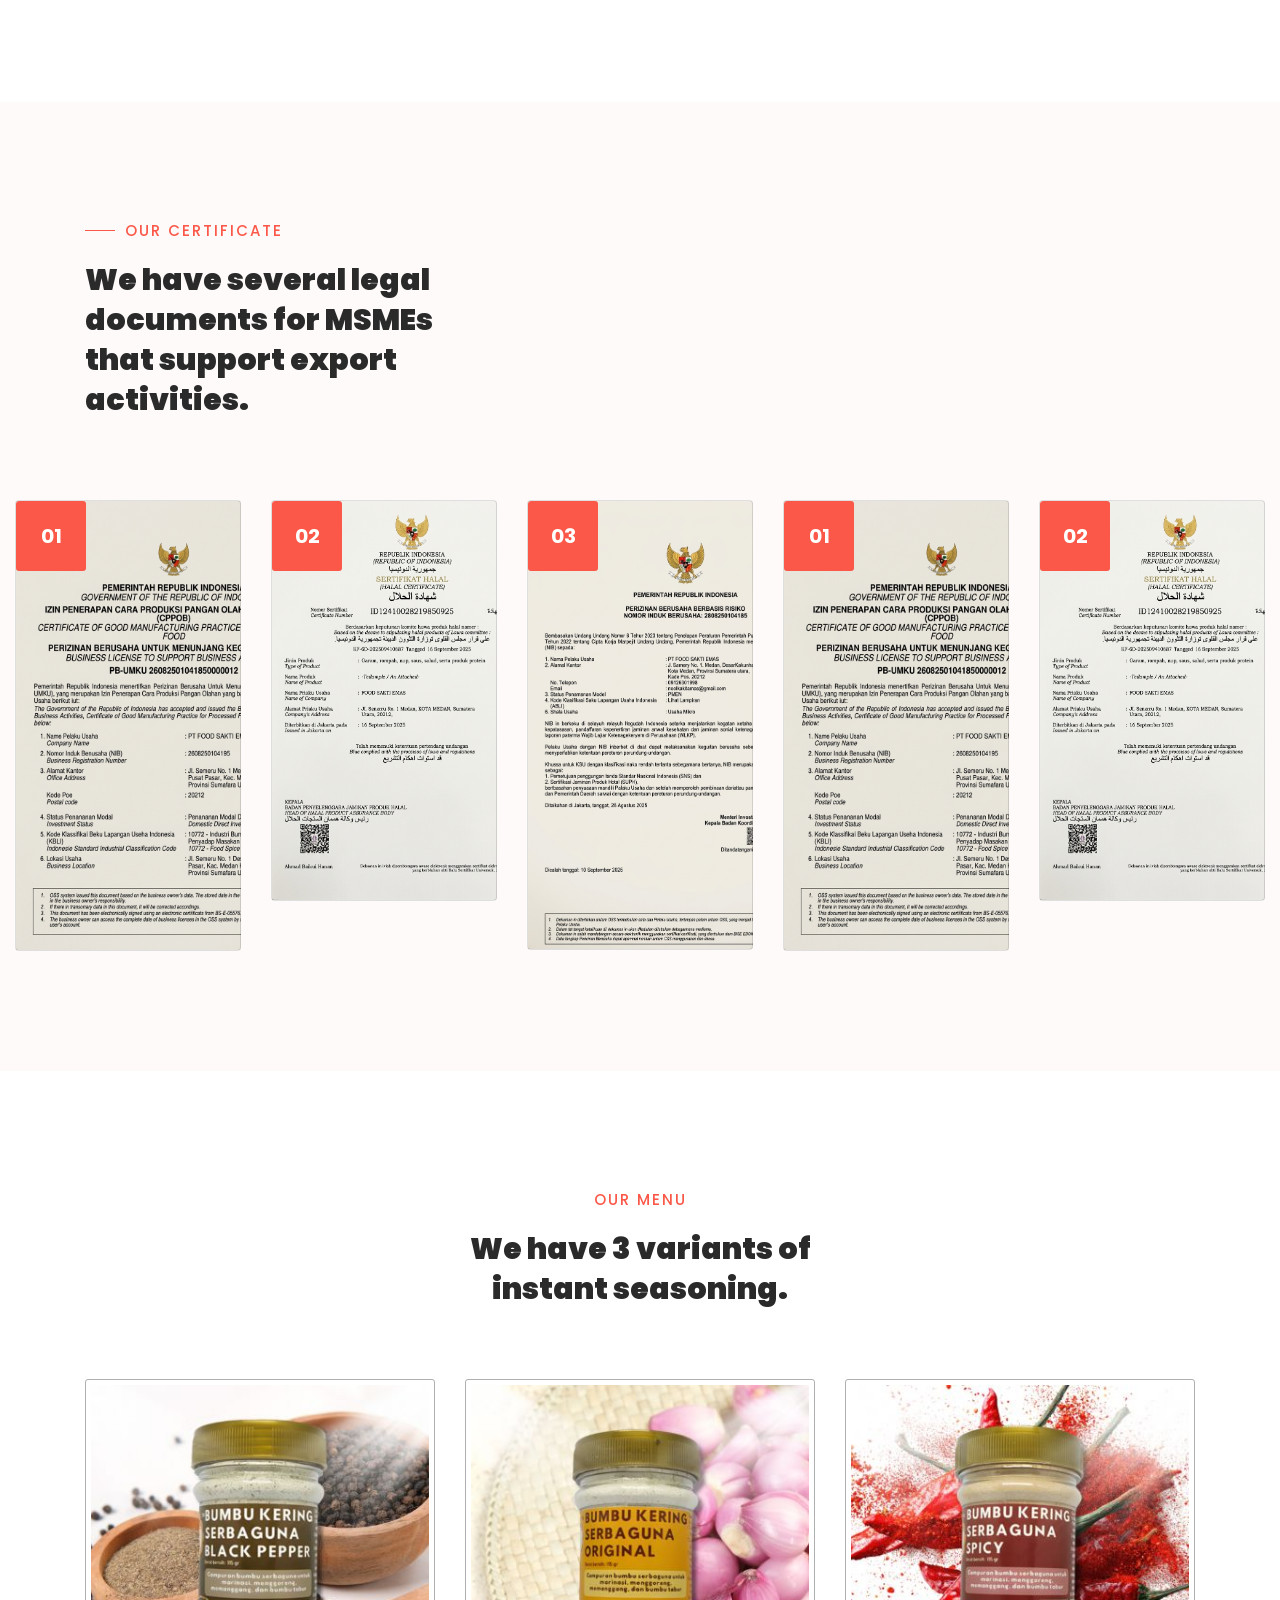
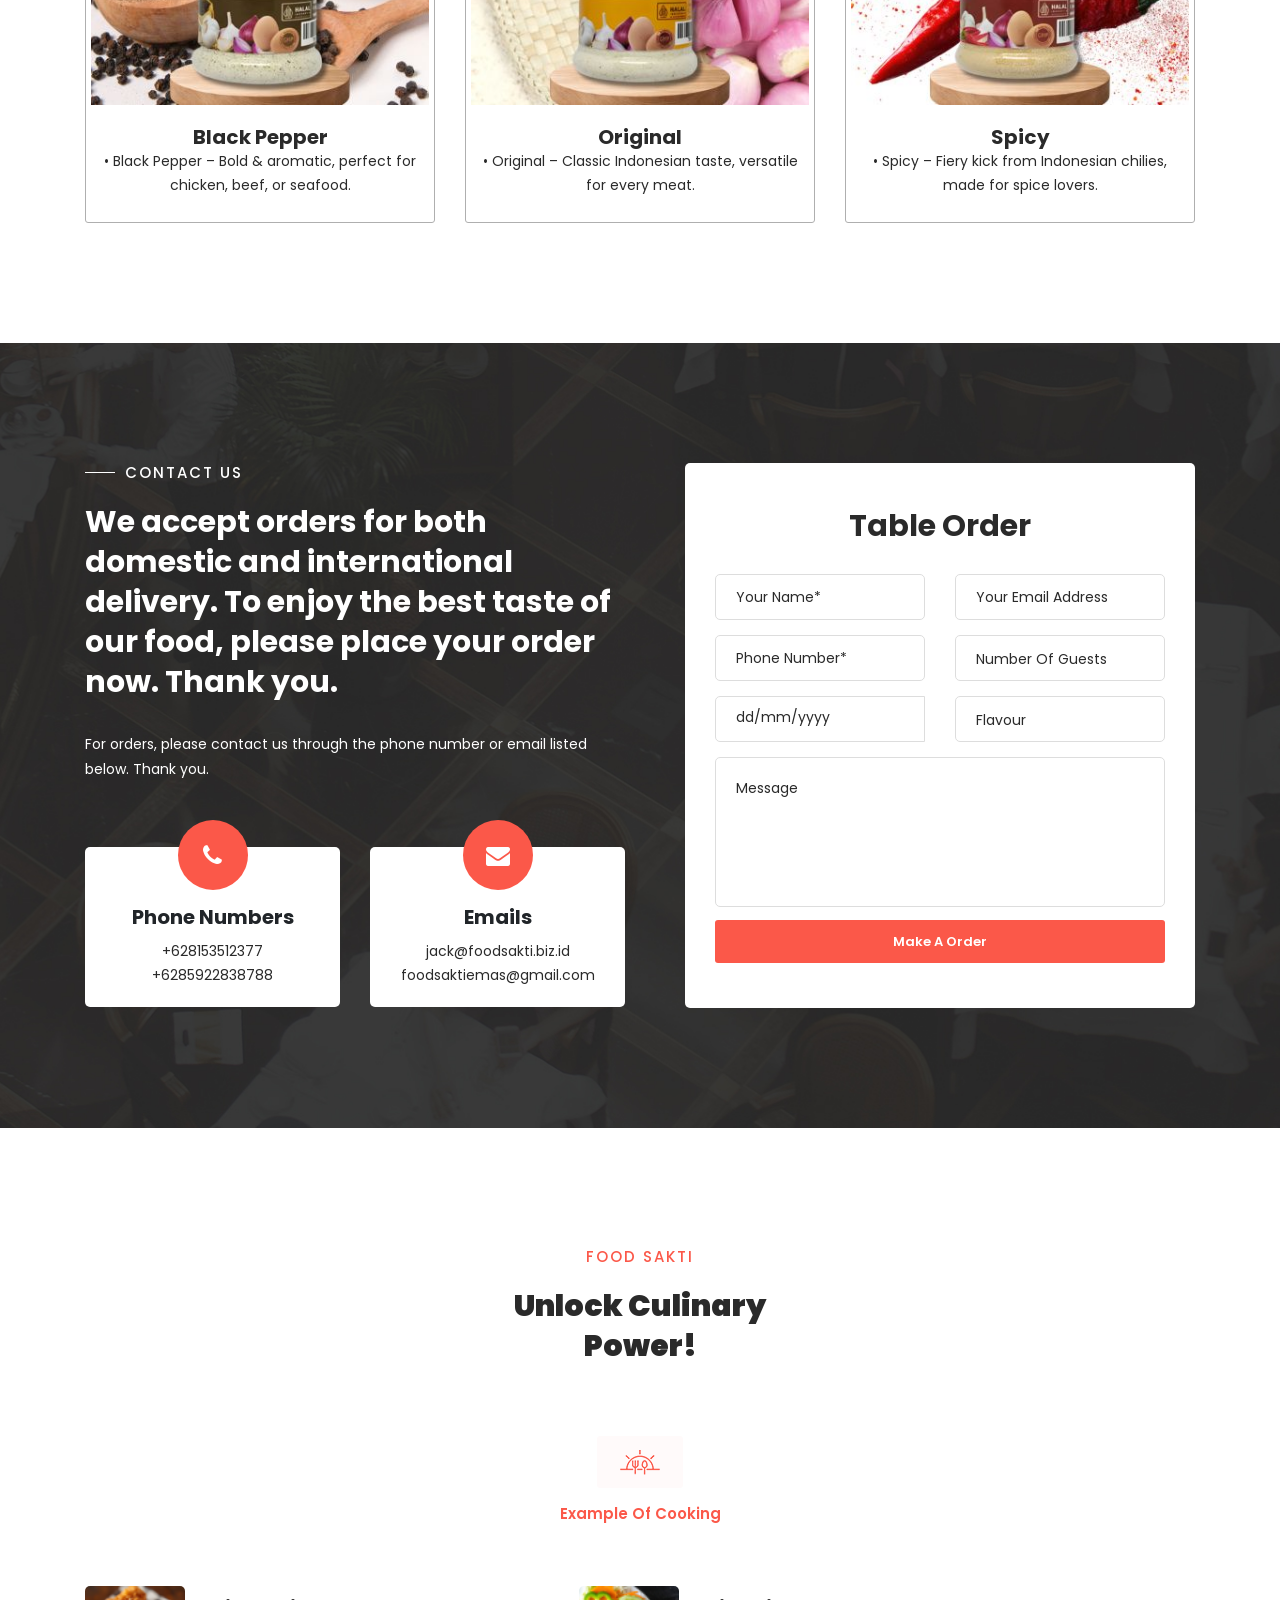
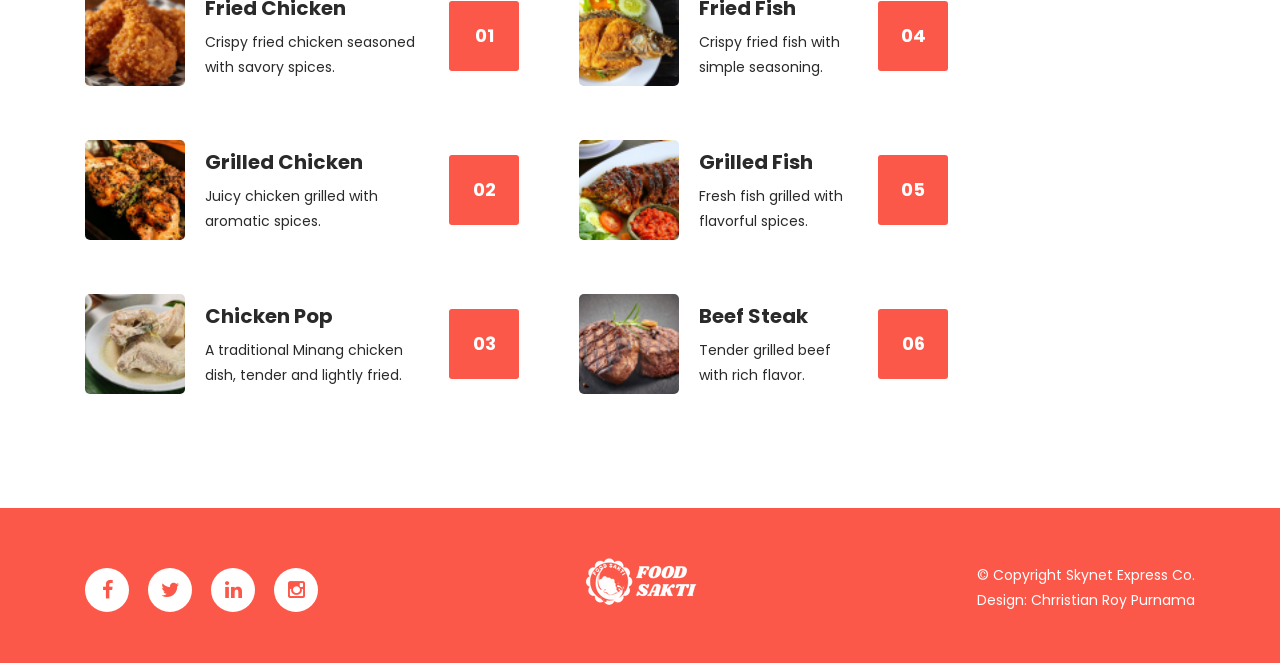
==== commit 445e1c5f: "update fitur login" ====
--- a/index.html
+++ b/index.html
@@ -320,7 +320,7 @@
                                 <div class="message">
                                     <i class="fa fa-envelope"></i>
                                     <h4>Emails</h4>
-                                    <span><a href="mailto:jack@foodsakti.biz.id">jack@foodsakti.biz.id</a><br><a href="mailto:sales@foodsakti.biz.id">sales@foodsakti.biz.id</a></span>
+                                    <span><a href="mailto:jack@foodsakti.biz.id">jack@foodsakti.biz.id</a><br><a href="mailto:foodsaktiemas@gmail.com"> foodsaktiemas@gmail.com</a></span>
                                 </div>
                             </div>
                         </div>
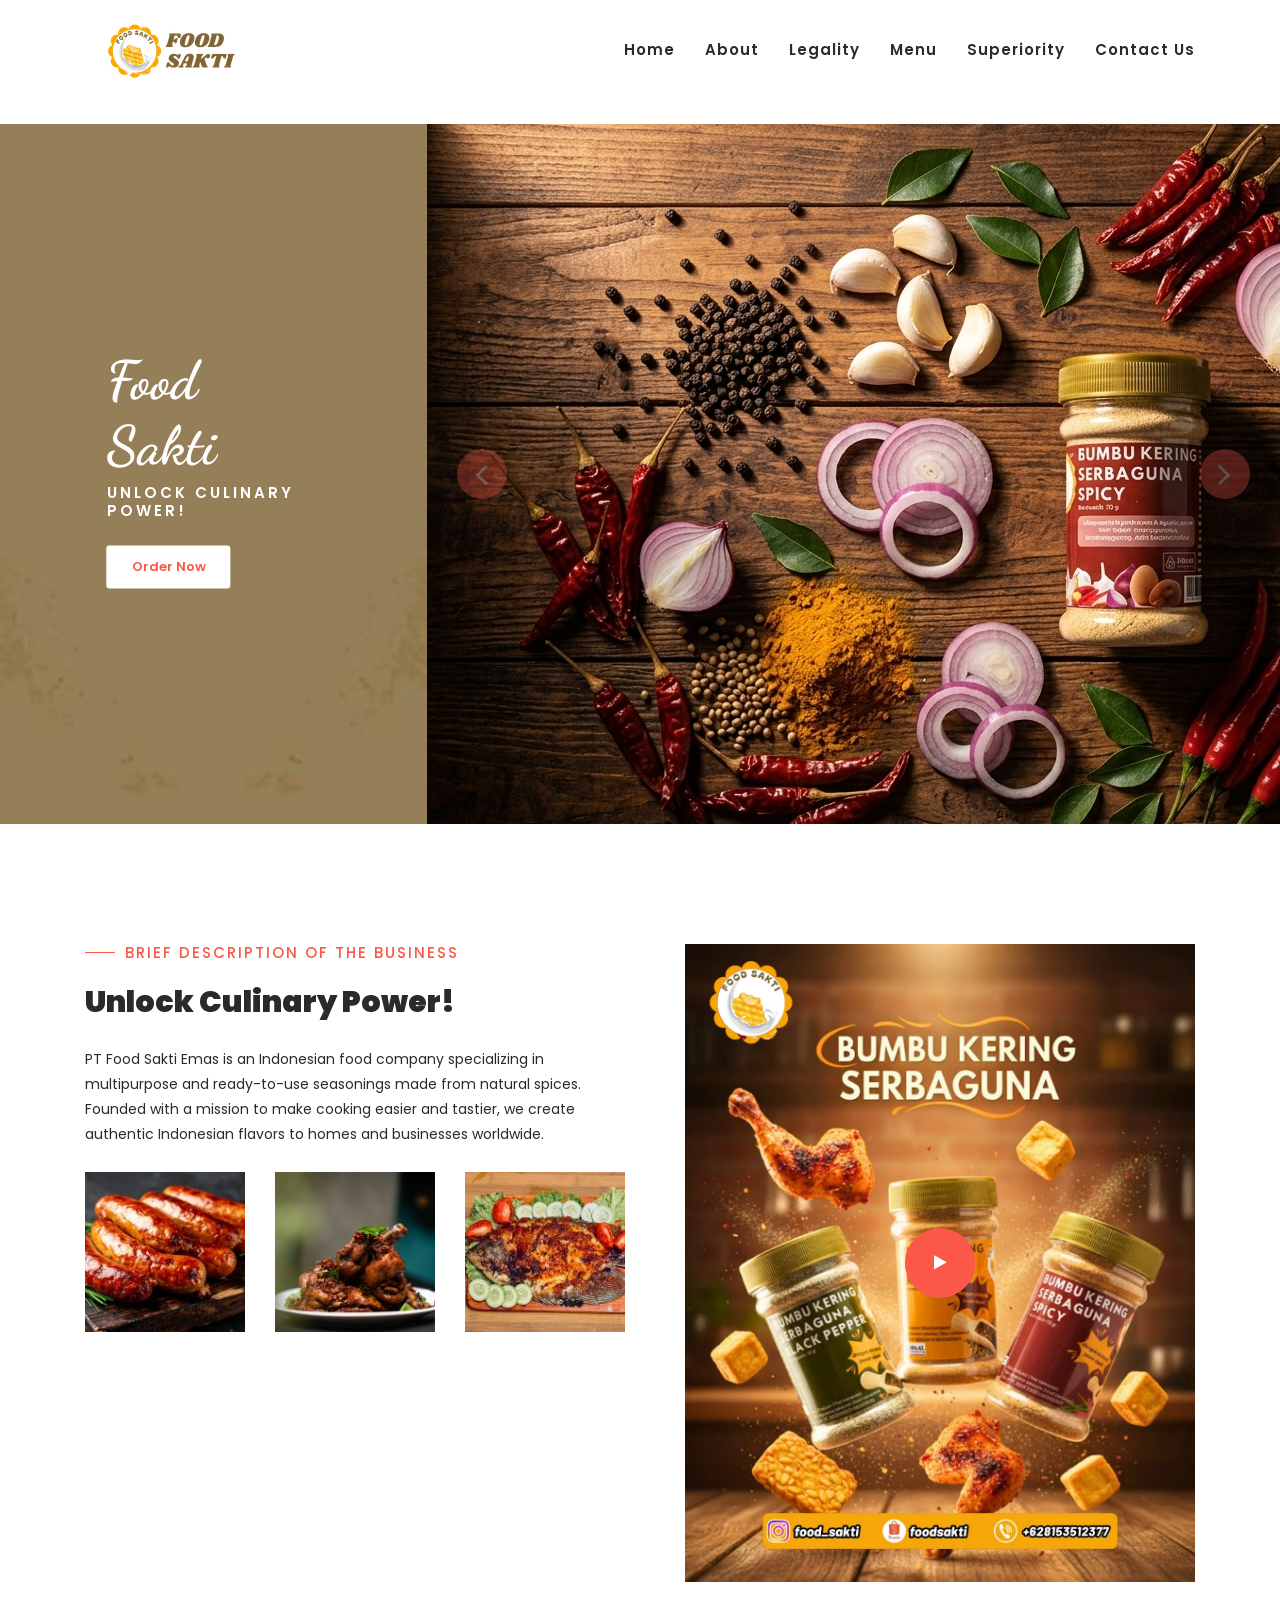
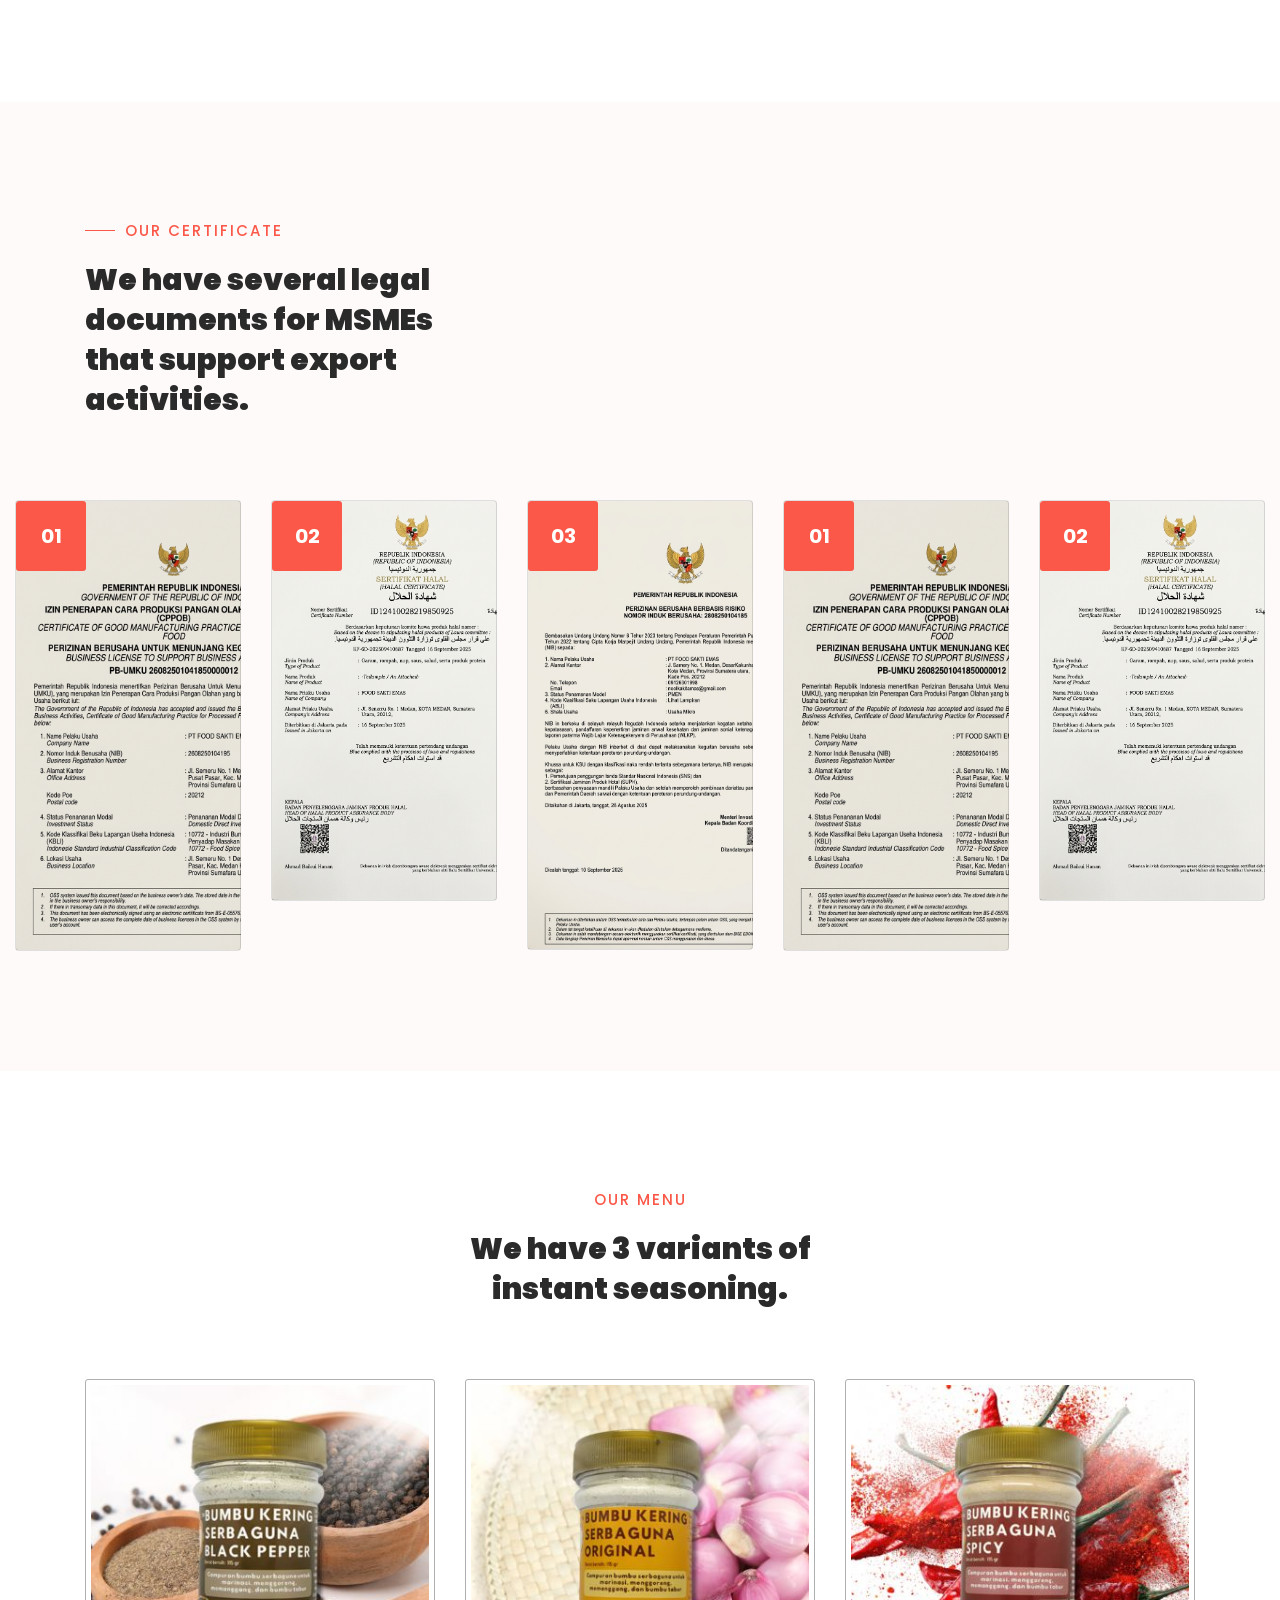
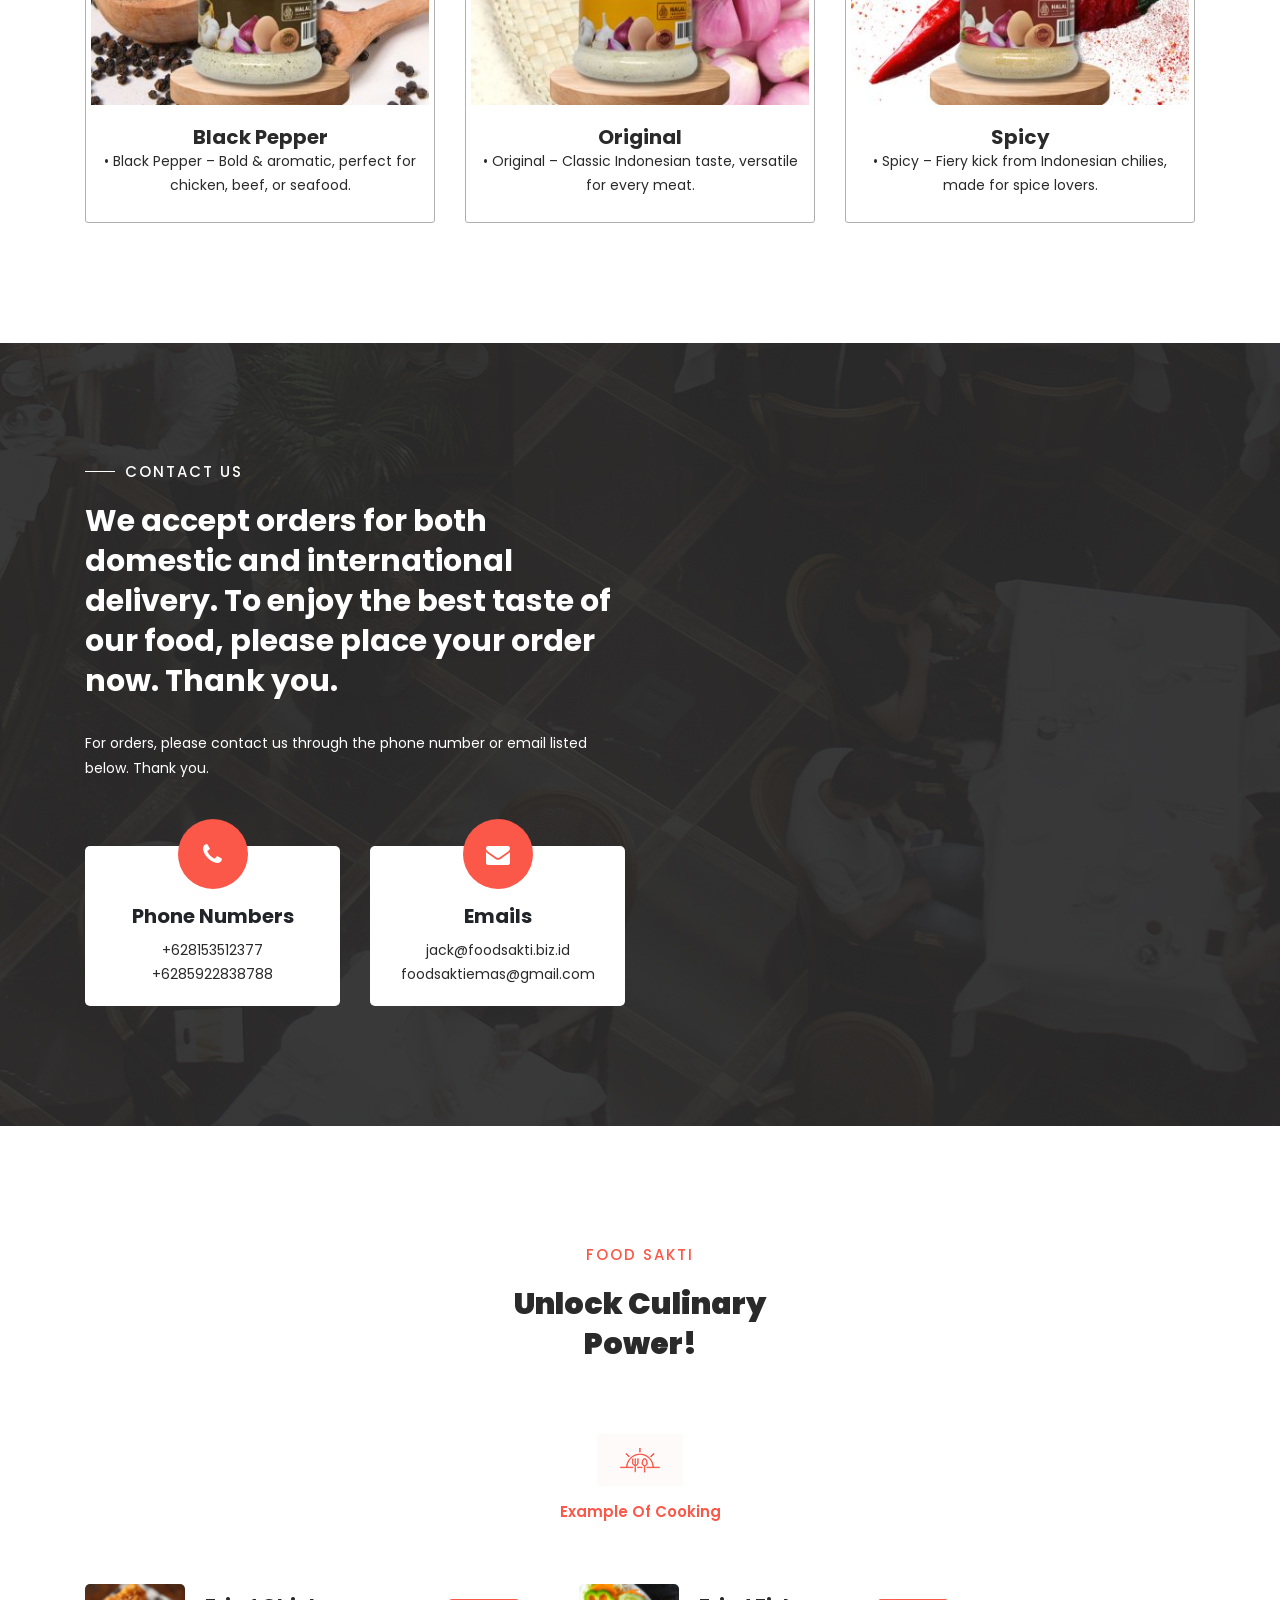
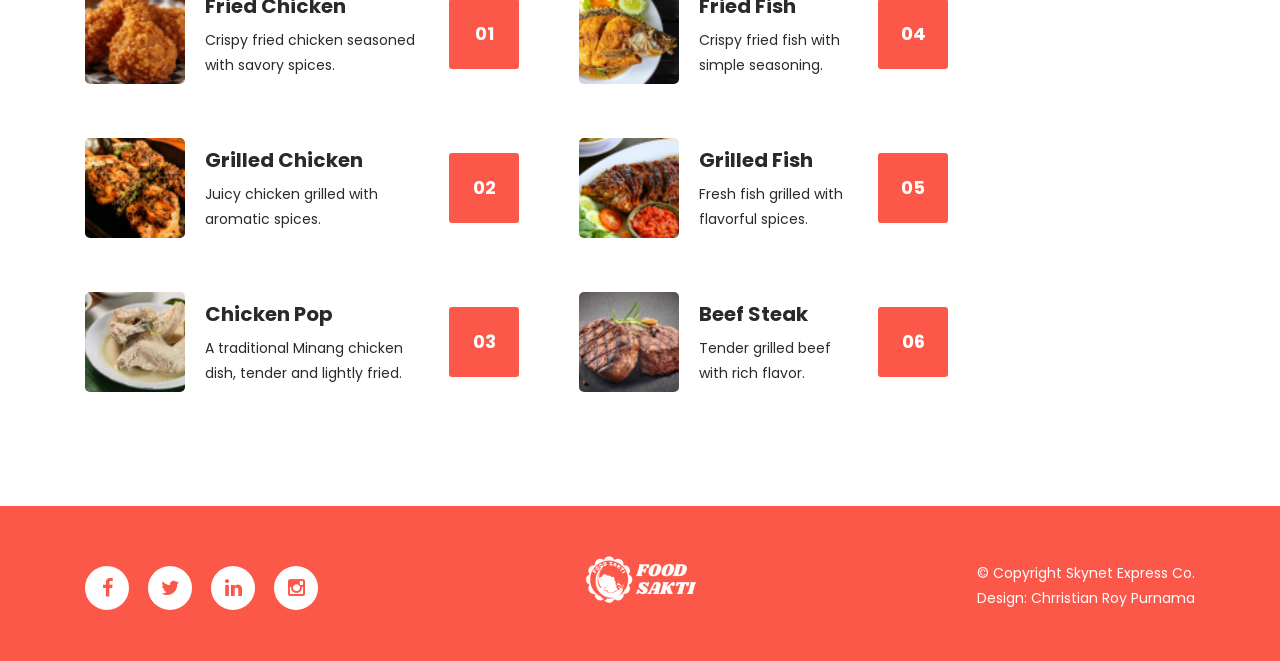
==== commit 1c48d29a: "food sakti" ====
--- a/index.html
+++ b/index.html
@@ -326,81 +326,7 @@
                         </div>
                     </div>
                 </div>
-                <div class="col-lg-6">
-                    <div class="contact-form">
-                        <form id="contact" action="" method="post">
-                          <div class="row">
-                            <div class="col-lg-12">
-                                <h4>Table Order</h4>
-                            </div>
-                            <div class="col-lg-6 col-sm-12">
-                              <fieldset>
-                                <input name="name" type="text" id="name" placeholder="Your Name*" required="">
-                              </fieldset>
-                            </div>
-                            <div class="col-lg-6 col-sm-12">
-                              <fieldset>
-                              <input name="email" type="text" id="email" pattern="[^ @]*@[^ @]*" placeholder="Your Email Address" required="">
-                            </fieldset>
-                            </div>
-                            <div class="col-lg-6 col-sm-12">
-                              <fieldset>
-                                <input name="phone" type="text" id="phone" placeholder="Phone Number*" required="">
-                              </fieldset>
-                            </div>
-                            <div class="col-md-6 col-sm-12">
-                              <fieldset>
-                                <select value="number-guests" name="number-guests" id="number-guests">
-                                    <option value="number-guests">Number Of Guests</option>
-                                    <option name="1" id="1">1</option>
-                                    <option name="2" id="2">2</option>
-                                    <option name="3" id="3">3</option>
-                                    <option name="4" id="4">4</option>
-                                    <option name="5" id="5">5</option>
-                                    <option name="6" id="6">6</option>
-                                    <option name="7" id="7">7</option>
-                                    <option name="8" id="8">8</option>
-                                    <option name="9" id="9">9</option>
-                                    <option name="10" id="10">10</option>
-                                    <option name="11" id="11">11</option>
-                                    <option name="12" id="12">12</option>
-                                </select>
-                              </fieldset>
-                            </div>
-                            <div class="col-lg-6">
-                                <div id="filterDate2">    
-                                  <div class="input-group date" data-date-format="dd/mm/yyyy">
-                                    <input  name="date" id="date" type="text" class="form-control" placeholder="dd/mm/yyyy">
-                                    <div class="input-group-addon" >
-                                      <span class="glyphicon glyphicon-th"></span>
-                                    </div>
-                                  </div>
-                                </div>   
-                            </div>
-                            <div class="col-md-6 col-sm-12">
-                              <fieldset>
-                                <select value="time" name="time" id="time">
-                                    <option value="time">Flavour</option>
-                                    <option name="Breakfast" id="Breakfast">Spicy</option>
-                                    <option name="Lunch" id="Lunch">Original</option>
-                                    <option name="Dinner" id="Dinner">Black Pepper</option>
-                                </select>
-                              </fieldset>
-                            </div>
-                            <div class="col-lg-12">
-                              <fieldset>
-                                <textarea name="message" rows="6" id="message" placeholder="Message" required=""></textarea>
-                              </fieldset>
-                            </div>
-                            <div class="col-lg-12">
-                              <fieldset>
-                                <button type="submit" id="form-submit" class="main-button-icon">Make A Order</button>
-                              </fieldset>
-                            </div>
-                          </div>
-                        </form>
-                    </div>
-                </div>          
+                         
                     </div>
                 </div>
             </div>
